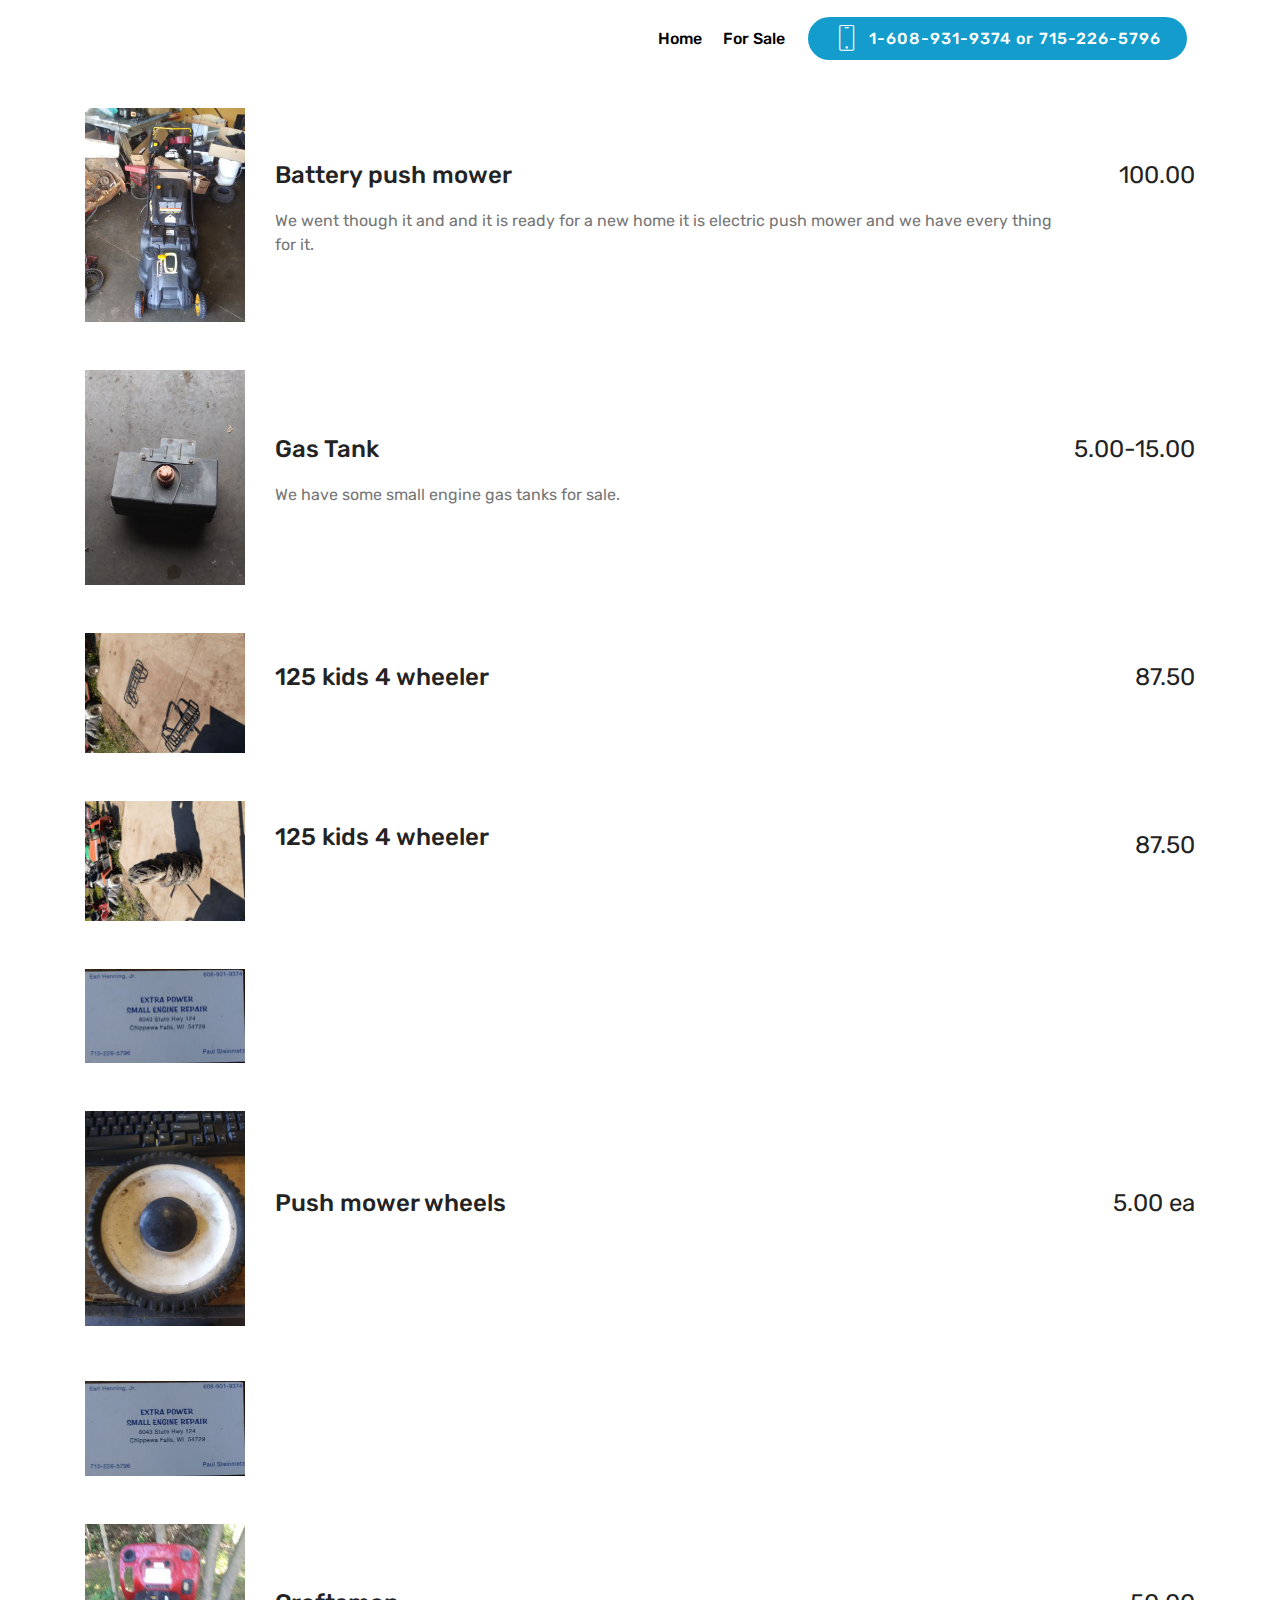
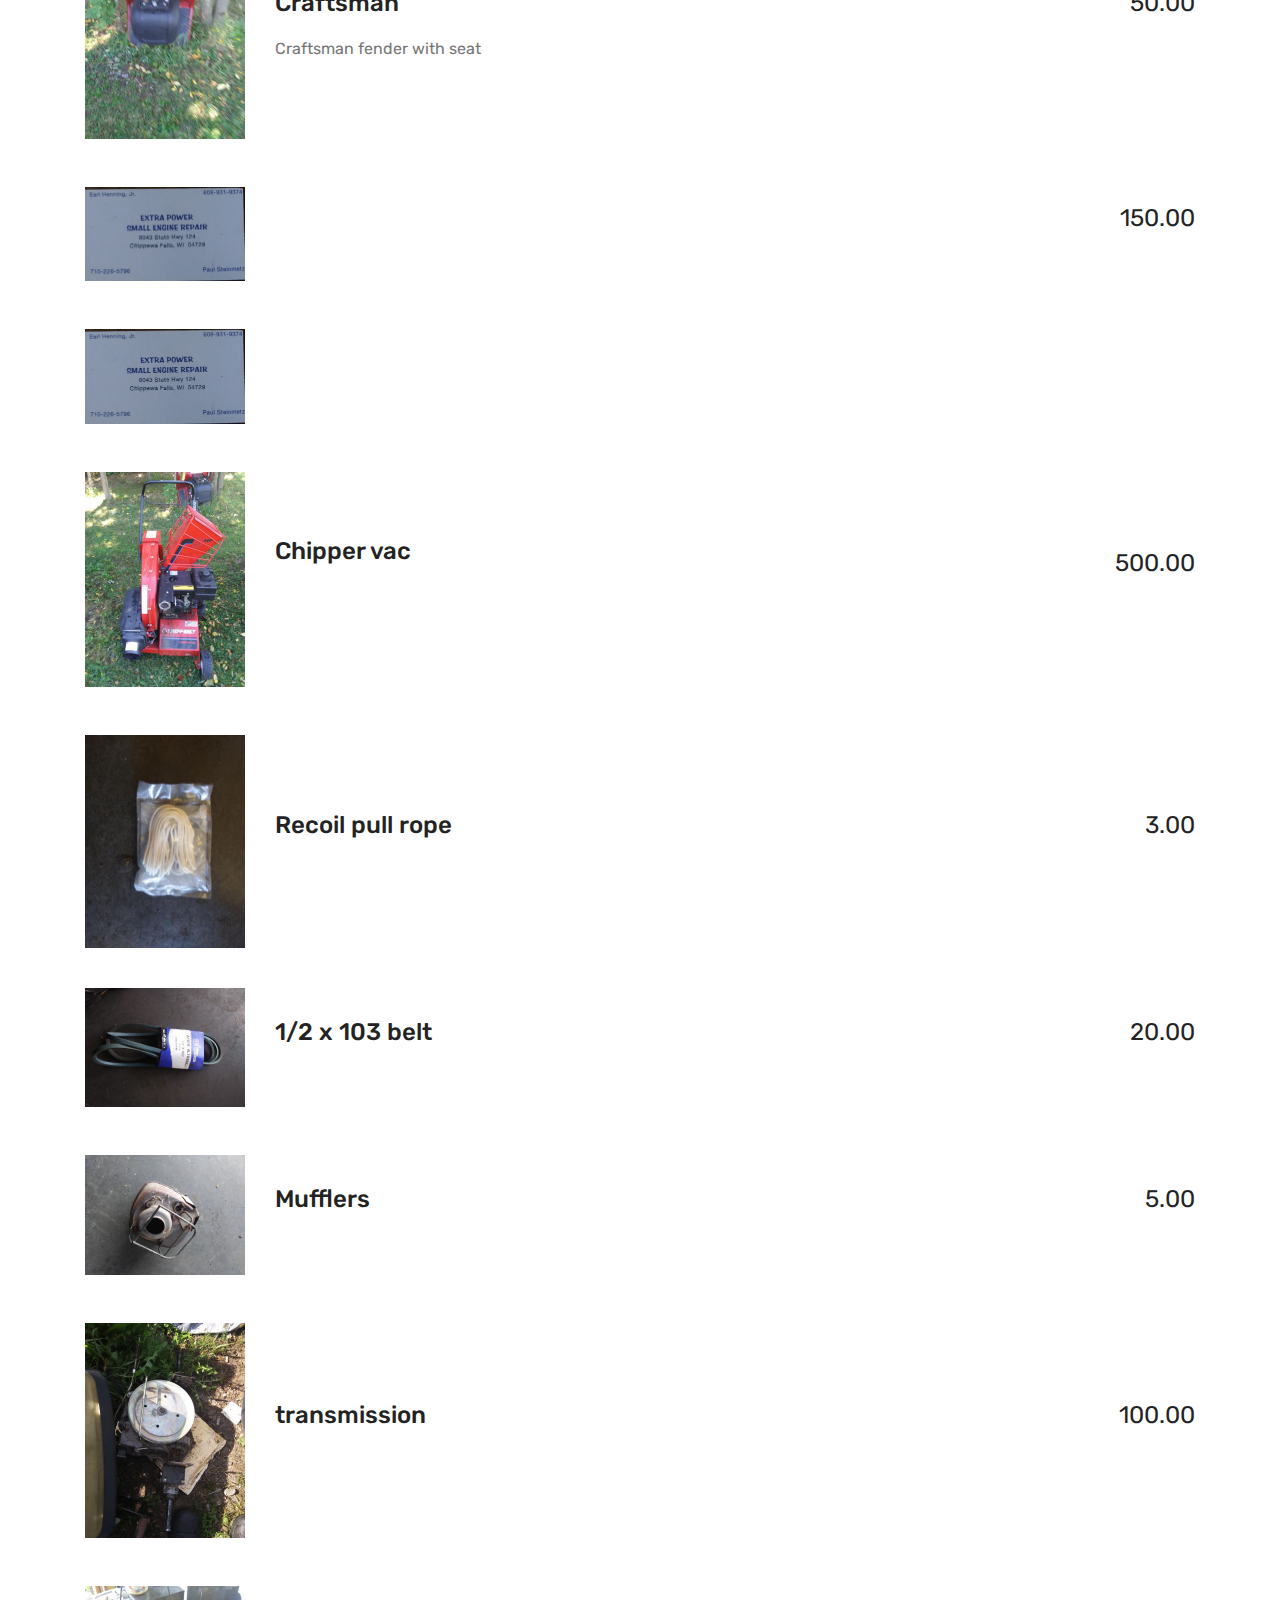
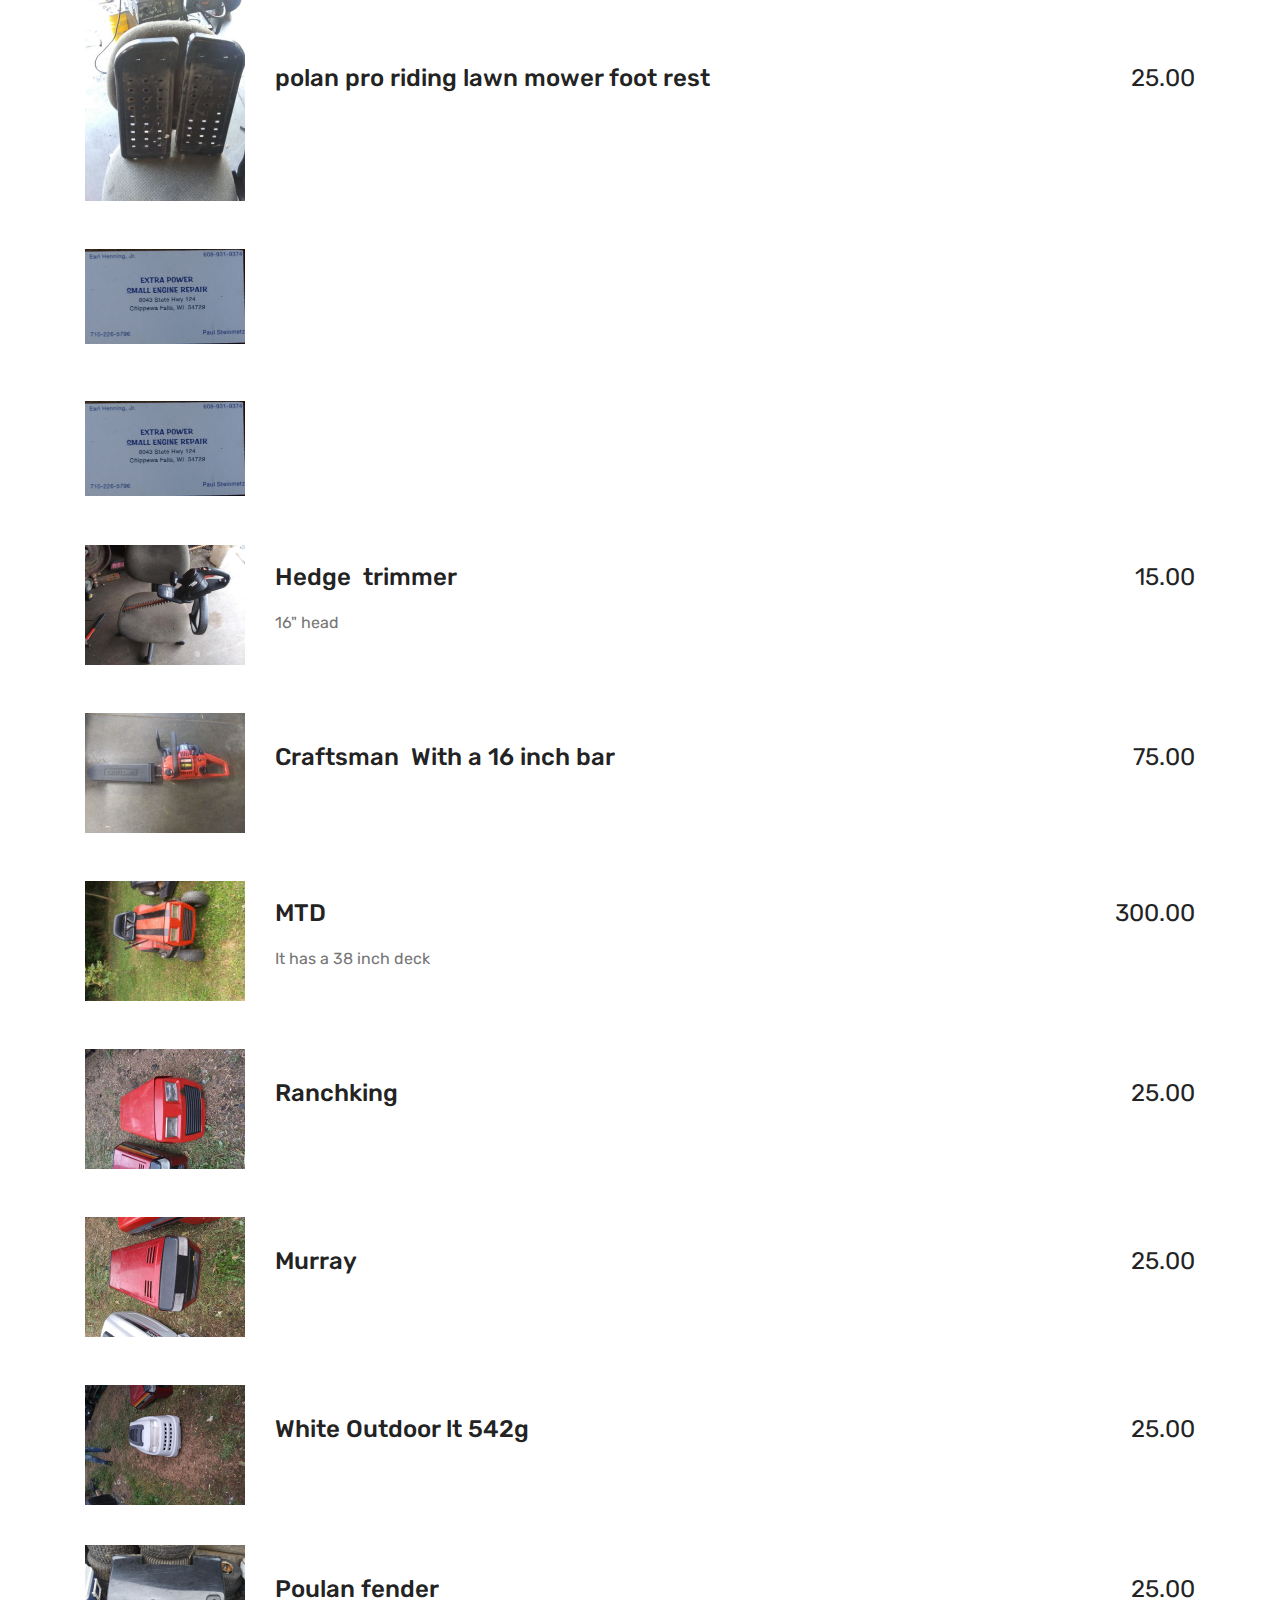
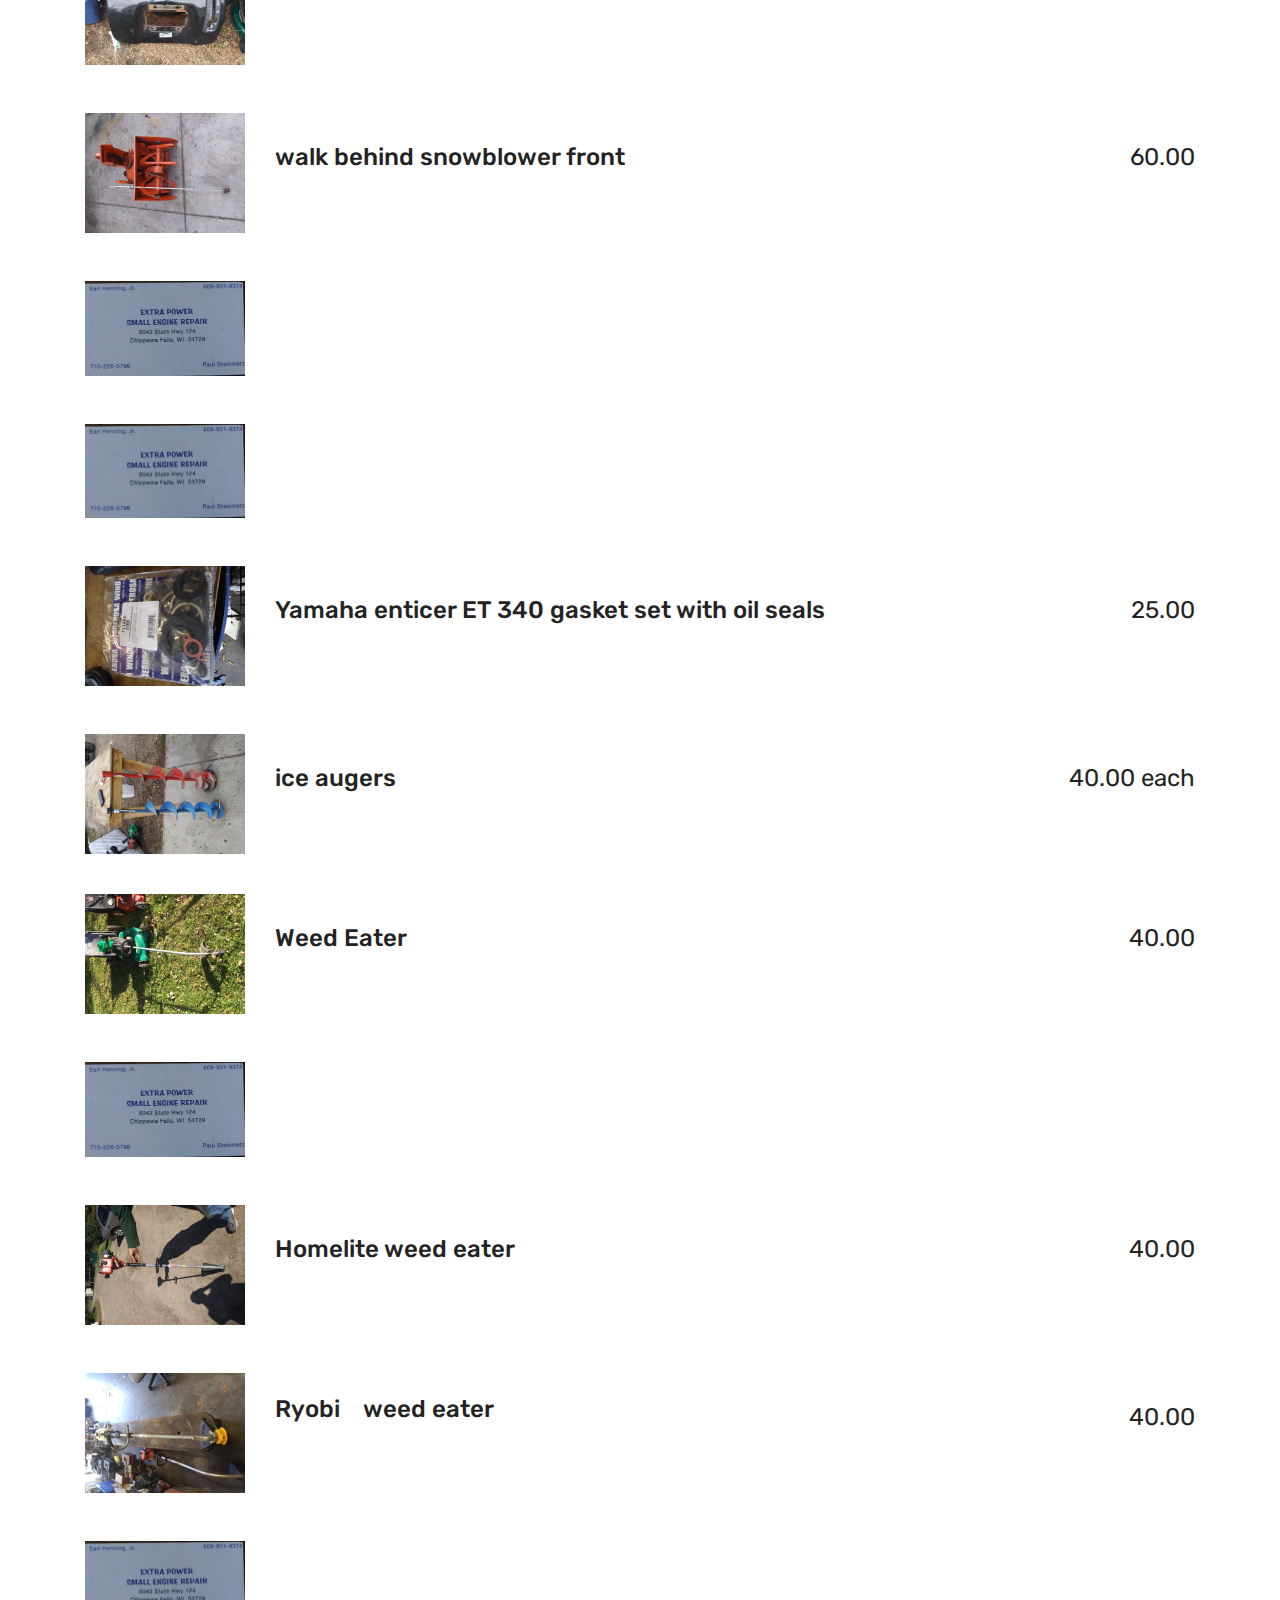
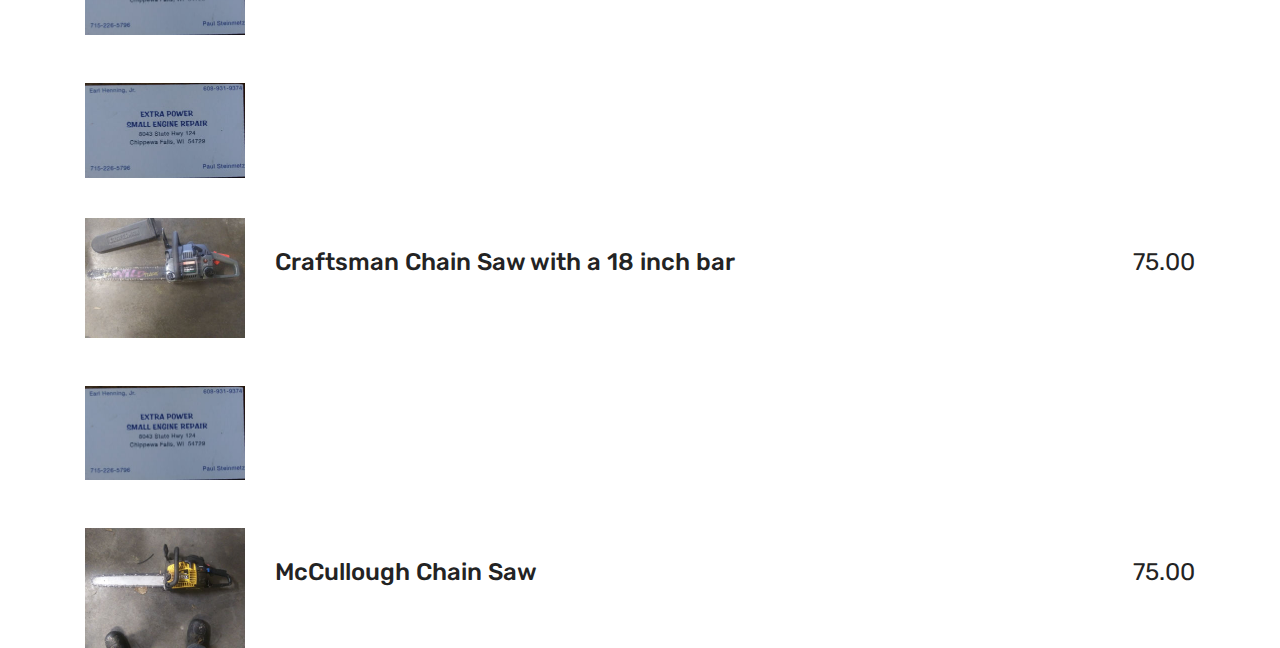
==== page1.html @ f1b0cab6 "create github pages" ====
<!DOCTYPE html>
<html  >
<head>
  <!-- Site made with Mobirise Website Builder v4.10.15, https://mobirise.com -->
  <meta charset="UTF-8">
  <meta http-equiv="X-UA-Compatible" content="IE=edge">
  <meta name="generator" content="Mobirise v4.10.15, mobirise.com">
  <meta name="viewport" content="width=device-width, initial-scale=1, minimum-scale=1">
  <link rel="shortcut icon" href="assets/images/70794561-112525986804572-6385093489712955392-o-128x76.png" type="image/x-icon">
  <meta name="description" content="Web Builder Description">
  
  <title>For Sale</title>
  <link rel="stylesheet" href="assets/web/assets/mobirise-icons/mobirise-icons.css">
  <link rel="stylesheet" href="assets/bootstrap/css/bootstrap.min.css">
  <link rel="stylesheet" href="assets/bootstrap/css/bootstrap-grid.min.css">
  <link rel="stylesheet" href="assets/bootstrap/css/bootstrap-reboot.min.css">
  <link rel="stylesheet" href="assets/tether/tether.min.css">
  <link rel="stylesheet" href="assets/dropdown/css/style.css">
  <link rel="stylesheet" href="assets/theme/css/style.css">
  <link rel="preload" as="style" href="assets/mobirise/css/mbr-additional.css"><link rel="stylesheet" href="assets/mobirise/css/mbr-additional.css" type="text/css">
  
  
  
</head>
<body>
  <section class="menu cid-rCKnwLvZL3" once="menu" id="menu2-i">

    

    <nav class="navbar navbar-expand beta-menu navbar-dropdown align-items-center navbar-fixed-top navbar-toggleable-sm">
        <button class="navbar-toggler navbar-toggler-right" type="button" data-toggle="collapse" data-target="#navbarSupportedContent" aria-controls="navbarSupportedContent" aria-expanded="false" aria-label="Toggle navigation">
            <div class="hamburger">
                <span></span>
                <span></span>
                <span></span>
                <span></span>
            </div>
        </button>
        <div class="menu-logo">
            <div class="navbar-brand">
                
                
            </div>
        </div>
        <div class="collapse navbar-collapse" id="navbarSupportedContent">
            <ul class="navbar-nav nav-dropdown navbar-nav-top-padding" data-app-modern-menu="true"><li class="nav-item">
                    <a class="nav-link link text-black display-4" href="index.html#header2-5">Home</a>
                </li>
                <li class="nav-item">
                    <a class="nav-link link text-black display-4" href="page1.html#gallery3-h">
                        For Sale</a>
                </li></ul>
            <div class="navbar-buttons mbr-section-btn"><a class="btn btn-sm btn-primary display-4" href="tel:+1-234-567-8901">
                    <span class="btn-icon mbri-mobile mbr-iconfont mbr-iconfont-btn">
                    </span>
                    1-608-931-9374 or 715-226-5796</a></div>
        </div>
    </nav>
</section>

<section class="engine"><a href="https://mobirise.info/a">online web builder</a></section><section class="services6 cid-rCKDh5i7dd" id="services6-18">
    <!---->
    
    <!---->
    <!--Overlay-->
    
    <!--Container-->
    <div class="container">
        <div class="row">
            <!--Titles-->
            <div class="title col-12">
                <h2 class="align-left mbr-fonts-style m-0 display-1">
                    Product List
                </h2>
                
            </div>
            <!--Card-1-->
            <div class="card col-12 pb-5">
                <div class="card-wrapper media-container-row media-container-row">
                    <div class="card-box">
                        <div class="row">
                            <div class="col-12 col-md-2">
                                <!--Image-->
                                <div class="mbr-figure">
                                    <img src="assets/images/67064614-208445663466946-5147341008006021120-n-320x427.jpg" alt="Mobirise" title="">
                                </div>
                            </div>
                            <div class="col-12 col-md-10">
                                <div class="wrapper">
                                    <div class="top-line pb-3">
                                        <h4 class="card-title mbr-fonts-style display-5">
                                            Battery push mower</h4>
                                        <p class="mbr-text cost mbr-fonts-style m-0 display-5">100.00</p>
                                    </div>
                                    <div class="bottom-line">
                                        <p class="mbr-text mbr-fonts-style display-7">
                                            We went though it and and it is ready for a new home it is electric push mower and we have every thing for it.&nbsp;</p>
                                    </div>
                                </div>
                            </div>
                        </div>
                    </div>
                </div>
            </div>
            <!--Card-2-->
            <div class="card col-12 pb-5">
                <div class="card-wrapper media-container-row media-container-row">
                    <div class="card-box">
                        <div class="row">
                            <div class="col-12 col-md-2">
                                <!--Image-->
                                <div class="mbr-figure">
                                    <img src="assets/images/69922358-107038304020007-8180709897583722496-n-320x430.jpg" alt="Mobirise" title="">
                                </div>
                            </div>
                            <div class="col-12 col-md-10">
                                <div class="wrapper">
                                    <div class="top-line pb-3">
                                        <h4 class="card-title mbr-fonts-style display-5">Gas Tank</h4>
                                        <p class="mbr-text cost mbr-fonts-style m-0 display-5">
                                            5.00-15.00</p>
                                    </div>
                                    <div class="bottom-line">
                                        <p class="mbr-text mbr-fonts-style display-7">We have some small engine gas tanks for sale.<br></p>
                                    </div>
                                </div>
                            </div>
                        </div>
                    </div>
                </div>
            </div>
            <!--Card-3-->
            <div class="card col-12 pb-5">
                <div class="card-wrapper media-container-row media-container-row">
                    <div class="card-box">
                        <div class="row">
                            <div class="col-12 col-md-2">
                                <!--Image-->
                                <div class="mbr-figure">
                                    <img src="assets/images/20200520-165342-180x135.jpg" alt="Mobirise" title="">
                                </div>
                            </div>
                            <div class="col-12 col-md-10">
                                <div class="wrapper">
                                    <div class="top-line pb-3">
                                        <h4 class="card-title mbr-fonts-style display-5">125 kids 4 wheeler&nbsp;</h4>
                                        <p class="mbr-text cost mbr-fonts-style m-0 display-5">87.50</p>
                                    </div>
                                    <div class="bottom-line">
                                        <p class="mbr-text mbr-fonts-style display-7"></p>
                                    </div>
                                </div>
                            </div>
                        </div>
                    </div>
                </div>
            </div>
            <!--Card-4-->
            <div class="card col-12 pb-5">
                <div class="card-wrapper media-container-row media-container-row">
                    <div class="card-box">
                        <div class="row">
                            <div class="col-12 col-md-2">
                                <!--Image-->
                                <div class="mbr-figure">
                                    <img src="assets/images/20200520-165506-180x135.jpg" alt="Mobirise" title="">
                                </div>
                            </div>
                            <div class="col-12 col-md-10">
                                <div class="wrapper">
                                    <div class="top-line pb-3">
                                        <h4 class="card-title mbr-fonts-style display-5"><p>125 kids 4 wheeler&nbsp;&nbsp;&nbsp;&nbsp;&nbsp;</p></h4>
                                        <p class="mbr-text cost mbr-fonts-style m-0 display-5">87.50</p>
                                    </div>
                                    <div class="bottom-line">
                                        <p class="mbr-text mbr-fonts-style display-7"></p>
                                    </div>
                                </div>
                            </div>
                        </div>
                    </div>
                </div>
            </div>
            <!--Card-5-->
            <div class="card col-12 pb-5">
                <div class="card-wrapper media-container-row media-container-row">
                    <div class="card-box">
                        <div class="row">
                            <div class="col-12 col-md-2">
                                <!--Image-->
                                <div class="mbr-figure">
                                    <img src="assets/images/20190916-130433-320x189.jpg" alt="Mobirise" title="">
                                </div>
                            </div>
                            <div class="col-12 col-md-10">
                                <div class="wrapper">
                                    <div class="top-line pb-3">
                                        <h4 class="card-title mbr-fonts-style display-5"></h4>
                                        <p class="mbr-text cost mbr-fonts-style m-0 display-5"></p>
                                    </div>
                                    <div class="bottom-line">
                                        <p class="mbr-text mbr-fonts-style display-7"></p>
                                    </div>
                                </div>
                            </div>
                        </div>
                    </div>
                </div>
            </div>
            <!--Card-6-->
            <div class="card col-12">
                <div class="card-wrapper media-container-row media-container-row">
                    <div class="card-box">
                        <div class="row">
                            <div class="col-12 col-md-2">
                                <!--Image-->
                                <div class="mbr-figure">
                                    <img src="assets/images/70367084-112293733494464-1431080221104144384-n-320x430.jpg" alt="Mobirise" title="">
                                </div>
                            </div>
                            <div class="col-12 col-md-10">
                                <div class="wrapper">
                                    <div class="top-line pb-3">
                                        <h4 class="card-title mbr-fonts-style display-5">
                                            Push mower wheels</h4>
                                        <p class="mbr-text cost mbr-fonts-style m-0 display-5">
                                            5.00 ea</p>
                                    </div>
                                    <div class="bottom-line">
                                        <p class="mbr-text mbr-fonts-style display-7"></p>
                                    </div>
                                </div>
                            </div>
                        </div>
                    </div>
                </div>
            </div>
        </div>
    </div>
</section>

<section class="services6 cid-rCKFhyJwjO" id="services6-19">
    <!---->
    
    <!---->
    <!--Overlay-->
    
    <!--Container-->
    <div class="container">
        <div class="row">
            <!--Titles-->
            <div class="title col-12">
                
                
            </div>
            <!--Card-1-->
            <div class="card col-12 pb-5">
                <div class="card-wrapper media-container-row media-container-row">
                    <div class="card-box">
                        <div class="row">
                            <div class="col-12 col-md-2">
                                <!--Image-->
                                <div class="mbr-figure">
                                    <img src="assets/images/20190916-130433-320x189.jpg" alt="Mobirise" title="">
                                </div>
                            </div>
                            <div class="col-12 col-md-10">
                                <div class="wrapper">
                                    <div class="top-line pb-3">
                                        <h4 class="card-title mbr-fonts-style display-5"></h4>
                                        <p class="mbr-text cost mbr-fonts-style m-0 display-5"></p>
                                    </div>
                                    <div class="bottom-line">
                                        <p class="mbr-text mbr-fonts-style display-7"></p>
                                    </div>
                                </div>
                            </div>
                        </div>
                    </div>
                </div>
            </div>
            <!--Card-2-->
            <div class="card col-12 pb-5">
                <div class="card-wrapper media-container-row media-container-row">
                    <div class="card-box">
                        <div class="row">
                            <div class="col-12 col-md-2">
                                <!--Image-->
                                <div class="mbr-figure">
                                    <img src="assets/images/70379811-112422050148299-5891980619352637440-n-320x430.jpg" alt="Mobirise" title="">
                                </div>
                            </div>
                            <div class="col-12 col-md-10">
                                <div class="wrapper">
                                    <div class="top-line pb-3">
                                        <h4 class="card-title mbr-fonts-style display-5">
                                            Craftsman
                                        </h4>
                                        <p class="mbr-text cost mbr-fonts-style m-0 display-5">
                                            50.00</p>
                                    </div>
                                    <div class="bottom-line">
                                        <p class="mbr-text mbr-fonts-style display-7">Craftsman fender with seat&nbsp;<br></p>
                                    </div>
                                </div>
                            </div>
                        </div>
                    </div>
                </div>
            </div>
            <!--Card-3-->
            <div class="card col-12 pb-5">
                <div class="card-wrapper media-container-row media-container-row">
                    <div class="card-box">
                        <div class="row">
                            <div class="col-12 col-md-2">
                                <!--Image-->
                                <div class="mbr-figure">
                                    <img src="assets/images/20190916-130433-320x189.jpg" alt="Mobirise" title="">
                                </div>
                            </div>
                            <div class="col-12 col-md-10">
                                <div class="wrapper">
                                    <div class="top-line pb-3">
                                        <h4 class="card-title mbr-fonts-style display-5"></h4>
                                        <p class="mbr-text cost mbr-fonts-style m-0 display-5">150.00</p>
                                    </div>
                                    <div class="bottom-line">
                                        <p class="mbr-text mbr-fonts-style display-7"></p>
                                    </div>
                                </div>
                            </div>
                        </div>
                    </div>
                </div>
            </div>
            <!--Card-4-->
            <div class="card col-12 pb-5">
                <div class="card-wrapper media-container-row media-container-row">
                    <div class="card-box">
                        <div class="row">
                            <div class="col-12 col-md-2">
                                <!--Image-->
                                <div class="mbr-figure">
                                    <img src="assets/images/70794561-112525986804572-6385093489712955392-o-320x189.jpg" alt="Mobirise" title="">
                                </div>
                            </div>
                            <div class="col-12 col-md-10">
                                <div class="wrapper">
                                    <div class="top-line pb-3">
                                        <h4 class="card-title mbr-fonts-style display-5"></h4>
                                        <p class="mbr-text cost mbr-fonts-style m-0 display-5"></p>
                                    </div>
                                    <div class="bottom-line">
                                        <p class="mbr-text mbr-fonts-style display-7"></p>
                                    </div>
                                </div>
                            </div>
                        </div>
                    </div>
                </div>
            </div>
            <!--Card-5-->
            <div class="card col-12 pb-5">
                <div class="card-wrapper media-container-row media-container-row">
                    <div class="card-box">
                        <div class="row">
                            <div class="col-12 col-md-2">
                                <!--Image-->
                                <div class="mbr-figure">
                                    <img src="assets/images/70651195-112429906814180-2263163743099682816-n-320x430.jpg" alt="Mobirise" title="">
                                </div>
                            </div>
                            <div class="col-12 col-md-10">
                                <div class="wrapper">
                                    <div class="top-line pb-3">
                                        <h4 class="card-title mbr-fonts-style display-5">Chipper vac&nbsp;<div><br></div></h4>
                                        <p class="mbr-text cost mbr-fonts-style m-0 display-5">
                                            500.00</p>
                                    </div>
                                    <div class="bottom-line">
                                        <p class="mbr-text mbr-fonts-style display-7"></p>
                                    </div>
                                </div>
                            </div>
                        </div>
                    </div>
                </div>
            </div>
            <!--Card-6-->
            <div class="card col-12">
                <div class="card-wrapper media-container-row media-container-row">
                    <div class="card-box">
                        <div class="row">
                            <div class="col-12 col-md-2">
                                <!--Image-->
                                <div class="mbr-figure">
                                    <img src="assets/images/70857282-112482990142205-4172127395928604672-n-320x427.jpg" alt="Mobirise" title="">
                                </div>
                            </div>
                            <div class="col-12 col-md-10">
                                <div class="wrapper">
                                    <div class="top-line pb-3">
                                        <h4 class="card-title mbr-fonts-style display-5">Recoil pull rope</h4>
                                        <p class="mbr-text cost mbr-fonts-style m-0 display-5">
                                            3.00</p>
                                    </div>
                                    <div class="bottom-line">
                                        <p class="mbr-text mbr-fonts-style display-7"></p>
                                    </div>
                                </div>
                            </div>
                        </div>
                    </div>
                </div>
            </div>
        </div>
    </div>
</section>

<section class="services6 cid-rCKFhDoWFq" id="services6-1a">
    <!---->
    
    <!---->
    <!--Overlay-->
    
    <!--Container-->
    <div class="container">
        <div class="row">
            <!--Titles-->
            <div class="title col-12">
                
                
            </div>
            <!--Card-1-->
            <div class="card col-12 pb-5">
                <div class="card-wrapper media-container-row media-container-row">
                    <div class="card-box">
                        <div class="row">
                            <div class="col-12 col-md-2">
                                <!--Image-->
                                <div class="mbr-figure">
                                    <img src="assets/images/70380038-112486803475157-1641031979312873472-o-320x238.jpg" alt="Mobirise" title="">
                                </div>
                            </div>
                            <div class="col-12 col-md-10">
                                <div class="wrapper">
                                    <div class="top-line pb-3">
                                        <h4 class="card-title mbr-fonts-style display-5">1/2 x 103 belt</h4>
                                        <p class="mbr-text cost mbr-fonts-style m-0 display-5">
                                            20.00</p>
                                    </div>
                                    <div class="bottom-line">
                                        <p class="mbr-text mbr-fonts-style display-7"></p>
                                    </div>
                                </div>
                            </div>
                        </div>
                    </div>
                </div>
            </div>
            <!--Card-2-->
            <div class="card col-12 pb-5">
                <div class="card-wrapper media-container-row media-container-row">
                    <div class="card-box">
                        <div class="row">
                            <div class="col-12 col-md-2">
                                <!--Image-->
                                <div class="mbr-figure">
                                    <img src="assets/images/71185942-112586880131816-8243655976201224192-n-320x240.jpg" alt="Mobirise" title="">
                                </div>
                            </div>
                            <div class="col-12 col-md-10">
                                <div class="wrapper">
                                    <div class="top-line pb-3">
                                        <h4 class="card-title mbr-fonts-style display-5">
                                            Mufflers
                                        </h4>
                                        <p class="mbr-text cost mbr-fonts-style m-0 display-5">
                                            5.00</p>
                                    </div>
                                    <div class="bottom-line">
                                        <p class="mbr-text mbr-fonts-style display-7"></p>
                                    </div>
                                </div>
                            </div>
                        </div>
                    </div>
                </div>
            </div>
            <!--Card-3-->
            <div class="card col-12 pb-5">
                <div class="card-wrapper media-container-row media-container-row">
                    <div class="card-box">
                        <div class="row">
                            <div class="col-12 col-md-2">
                                <!--Image-->
                                <div class="mbr-figure">
                                    <img src="assets/images/70503812-112634550127049-4438350484209664-n-320x430.jpg" alt="Mobirise" title="">
                                </div>
                            </div>
                            <div class="col-12 col-md-10">
                                <div class="wrapper">
                                    <div class="top-line pb-3">
                                        <h4 class="card-title mbr-fonts-style display-5">
                                            transmission
                                        </h4>
                                        <p class="mbr-text cost mbr-fonts-style m-0 display-5">
                                            100.00</p>
                                    </div>
                                    <div class="bottom-line">
                                        <p class="mbr-text mbr-fonts-style display-7"></p>
                                    </div>
                                </div>
                            </div>
                        </div>
                    </div>
                </div>
            </div>
            <!--Card-4-->
            <div class="card col-12 pb-5">
                <div class="card-wrapper media-container-row media-container-row">
                    <div class="card-box">
                        <div class="row">
                            <div class="col-12 col-md-2">
                                <!--Image-->
                                <div class="mbr-figure">
                                    <img src="assets/images/70933055-116841223039715-439436014067384320-n-320x430.jpg" alt="Mobirise" title="">
                                </div>
                            </div>
                            <div class="col-12 col-md-10">
                                <div class="wrapper">
                                    <div class="top-line pb-3">
                                        <h4 class="card-title mbr-fonts-style display-5">polan pro riding lawn mower foot rest</h4>
                                        <p class="mbr-text cost mbr-fonts-style m-0 display-5">
                                            25.00</p>
                                    </div>
                                    <div class="bottom-line">
                                        <p class="mbr-text mbr-fonts-style display-7"></p>
                                    </div>
                                </div>
                            </div>
                        </div>
                    </div>
                </div>
            </div>
            <!--Card-5-->
            <div class="card col-12 pb-5">
                <div class="card-wrapper media-container-row media-container-row">
                    <div class="card-box">
                        <div class="row">
                            <div class="col-12 col-md-2">
                                <!--Image-->
                                <div class="mbr-figure">
                                    <img src="assets/images/20190916-130433-320x189.jpg" alt="Mobirise" title="">
                                </div>
                            </div>
                            <div class="col-12 col-md-10">
                                <div class="wrapper">
                                    <div class="top-line pb-3">
                                        <h4 class="card-title mbr-fonts-style display-5"></h4>
                                        <p class="mbr-text cost mbr-fonts-style m-0 display-5"><br><br></p>
                                    </div>
                                    <div class="bottom-line">
                                        <p class="mbr-text mbr-fonts-style display-7"></p>
                                    </div>
                                </div>
                            </div>
                        </div>
                    </div>
                </div>
            </div>
            <!--Card-6-->
            <div class="card col-12">
                <div class="card-wrapper media-container-row media-container-row">
                    <div class="card-box">
                        <div class="row">
                            <div class="col-12 col-md-2">
                                <!--Image-->
                                <div class="mbr-figure">
                                    <img src="assets/images/20190916-130433-320x189.jpg" alt="Mobirise" title="">
                                </div>
                            </div>
                            <div class="col-12 col-md-10">
                                <div class="wrapper">
                                    <div class="top-line pb-3">
                                        <h4 class="card-title mbr-fonts-style display-5"></h4>
                                        <p class="mbr-text cost mbr-fonts-style m-0 display-5"><br><br></p>
                                    </div>
                                    <div class="bottom-line">
                                        <p class="mbr-text mbr-fonts-style display-7"></p>
                                    </div>
                                </div>
                            </div>
                        </div>
                    </div>
                </div>
            </div>
        </div>
    </div>
</section>

<section class="services6 cid-rCKL3d617b" id="services6-1e">
    <!---->
    
    <!---->
    <!--Overlay-->
    
    <!--Container-->
    <div class="container">
        <div class="row">
            <!--Titles-->
            <div class="title col-12">
                
                
            </div>
            <!--Card-1-->
            <div class="card col-12 pb-5">
                <div class="card-wrapper media-container-row media-container-row">
                    <div class="card-box">
                        <div class="row">
                            <div class="col-12 col-md-2">
                                <!--Image-->
                                <div class="mbr-figure">
                                    <img src="assets/images/71170607-120718065985364-7085161841722130432-n-320x240.jpg" alt="Mobirise" title="">
                                </div>
                            </div>
                            <div class="col-12 col-md-10">
                                <div class="wrapper">
                                    <div class="top-line pb-3">
                                        <h4 class="card-title mbr-fonts-style display-5">Hedge &nbsp;trimmer</h4>
                                        <p class="mbr-text cost mbr-fonts-style m-0 display-5">
                                            15.00</p>
                                    </div>
                                    <div class="bottom-line">
                                        <p class="mbr-text mbr-fonts-style display-7">
                                            16" head</p>
                                    </div>
                                </div>
                            </div>
                        </div>
                    </div>
                </div>
            </div>
            <!--Card-2-->
            <div class="card col-12 pb-5">
                <div class="card-wrapper media-container-row media-container-row">
                    <div class="card-box">
                        <div class="row">
                            <div class="col-12 col-md-2">
                                <!--Image-->
                                <div class="mbr-figure">
                                    <img src="assets/images/20191010-162040-320x240.jpg" alt="Mobirise" title="">
                                </div>
                            </div>
                            <div class="col-12 col-md-10">
                                <div class="wrapper">
                                    <div class="top-line pb-3">
                                        <h4 class="card-title mbr-fonts-style display-5">Craftsman &nbsp;With a 16 inch bar</h4>
                                        <p class="mbr-text cost mbr-fonts-style m-0 display-5">75.00</p>
                                    </div>
                                    <div class="bottom-line">
                                        <p class="mbr-text mbr-fonts-style display-7"></p>
                                    </div>
                                </div>
                            </div>
                        </div>
                    </div>
                </div>
            </div>
            <!--Card-3-->
            <div class="card col-12 pb-5">
                <div class="card-wrapper media-container-row media-container-row">
                    <div class="card-box">
                        <div class="row">
                            <div class="col-12 col-md-2">
                                <!--Image-->
                                <div class="mbr-figure">
                                    <img src="assets/images/20190924-144612-180x135.jpg" alt="Mobirise" title="">
                                </div>
                            </div>
                            <div class="col-12 col-md-10">
                                <div class="wrapper">
                                    <div class="top-line pb-3">
                                        <h4 class="card-title mbr-fonts-style display-5">
                                            MTD</h4>
                                        <p class="mbr-text cost mbr-fonts-style m-0 display-5">
                                            300.00</p>
                                    </div>
                                    <div class="bottom-line">
                                        <p class="mbr-text mbr-fonts-style display-7">
                                            It has a 38 inch deck</p>
                                    </div>
                                </div>
                            </div>
                        </div>
                    </div>
                </div>
            </div>
            <!--Card-4-->
            <div class="card col-12 pb-5">
                <div class="card-wrapper media-container-row media-container-row">
                    <div class="card-box">
                        <div class="row">
                            <div class="col-12 col-md-2">
                                <!--Image-->
                                <div class="mbr-figure">
                                    <img src="assets/images/20190927-85653-320x240.jpg" alt="Mobirise" title="">
                                </div>
                            </div>
                            <div class="col-12 col-md-10">
                                <div class="wrapper">
                                    <div class="top-line pb-3">
                                        <h4 class="card-title mbr-fonts-style display-5">
                                            Ranchking&nbsp;</h4>
                                        <p class="mbr-text cost mbr-fonts-style m-0 display-5">
                                            25.00</p>
                                    </div>
                                    <div class="bottom-line">
                                        <p class="mbr-text mbr-fonts-style display-7"></p>
                                    </div>
                                </div>
                            </div>
                        </div>
                    </div>
                </div>
            </div>
            <!--Card-5-->
            <div class="card col-12 pb-5">
                <div class="card-wrapper media-container-row media-container-row">
                    <div class="card-box">
                        <div class="row">
                            <div class="col-12 col-md-2">
                                <!--Image-->
                                <div class="mbr-figure">
                                    <img src="assets/images/20190927-85657-320x240.jpg" alt="Mobirise" title="">
                                </div>
                            </div>
                            <div class="col-12 col-md-10">
                                <div class="wrapper">
                                    <div class="top-line pb-3">
                                        <h4 class="card-title mbr-fonts-style display-5">
                                            Murray</h4>
                                        <p class="mbr-text cost mbr-fonts-style m-0 display-5">
                                            25.00</p>
                                    </div>
                                    <div class="bottom-line">
                                        <p class="mbr-text mbr-fonts-style display-7"></p>
                                    </div>
                                </div>
                            </div>
                        </div>
                    </div>
                </div>
            </div>
            <!--Card-6-->
            <div class="card col-12">
                <div class="card-wrapper media-container-row media-container-row">
                    <div class="card-box">
                        <div class="row">
                            <div class="col-12 col-md-2">
                                <!--Image-->
                                <div class="mbr-figure">
                                    <img src="assets/images/20190927-85729-320x240.jpg" alt="Mobirise" title="">
                                </div>
                            </div>
                            <div class="col-12 col-md-10">
                                <div class="wrapper">
                                    <div class="top-line pb-3">
                                        <h4 class="card-title mbr-fonts-style display-5">
                                            White Outdoor lt 542g</h4>
                                        <p class="mbr-text cost mbr-fonts-style m-0 display-5">
                                            25.00</p>
                                    </div>
                                    <div class="bottom-line">
                                        <p class="mbr-text mbr-fonts-style display-7"></p>
                                    </div>
                                </div>
                            </div>
                        </div>
                    </div>
                </div>
            </div>
        </div>
    </div>
</section>

<section class="services6 cid-rDjTHXXccd" id="services6-1l">
    <!---->
    
    <!---->
    <!--Overlay-->
    
    <!--Container-->
    <div class="container">
        <div class="row">
            <!--Titles-->
            <div class="title col-12">
                
                
            </div>
            <!--Card-1-->
            <div class="card col-12 pb-5">
                <div class="card-wrapper media-container-row media-container-row">
                    <div class="card-box">
                        <div class="row">
                            <div class="col-12 col-md-2">
                                <!--Image-->
                                <div class="mbr-figure">
                                    <img src="assets/images/20190927-85848-320x240.jpg" alt="Mobirise" title="">
                                </div>
                            </div>
                            <div class="col-12 col-md-10">
                                <div class="wrapper">
                                    <div class="top-line pb-3">
                                        <h4 class="card-title mbr-fonts-style display-5">
                                            Poulan fender</h4>
                                        <p class="mbr-text cost mbr-fonts-style m-0 display-5">
                                            25.00</p>
                                    </div>
                                    <div class="bottom-line">
                                        <p class="mbr-text mbr-fonts-style display-7"></p>
                                    </div>
                                </div>
                            </div>
                        </div>
                    </div>
                </div>
            </div>
            <!--Card-2-->
            <div class="card col-12 pb-5">
                <div class="card-wrapper media-container-row media-container-row">
                    <div class="card-box">
                        <div class="row">
                            <div class="col-12 col-md-2">
                                <!--Image-->
                                <div class="mbr-figure">
                                    <img src="assets/images/20190927-90031-320x240.jpg" alt="Mobirise" title="">
                                </div>
                            </div>
                            <div class="col-12 col-md-10">
                                <div class="wrapper">
                                    <div class="top-line pb-3">
                                        <h4 class="card-title mbr-fonts-style display-5">walk behind snowblower front</h4>
                                        <p class="mbr-text cost mbr-fonts-style m-0 display-5">
                                            60.00</p>
                                    </div>
                                    <div class="bottom-line">
                                        <p class="mbr-text mbr-fonts-style display-7"></p>
                                    </div>
                                </div>
                            </div>
                        </div>
                    </div>
                </div>
            </div>
            <!--Card-3-->
            <div class="card col-12 pb-5">
                <div class="card-wrapper media-container-row media-container-row">
                    <div class="card-box">
                        <div class="row">
                            <div class="col-12 col-md-2">
                                <!--Image-->
                                <div class="mbr-figure">
                                    <img src="assets/images/20190916-130433-320x189.jpg" alt="Mobirise" title="">
                                </div>
                            </div>
                            <div class="col-12 col-md-10">
                                <div class="wrapper">
                                    <div class="top-line pb-3">
                                        <h4 class="card-title mbr-fonts-style display-5"></h4>
                                        <p class="mbr-text cost mbr-fonts-style m-0 display-5"></p>
                                    </div>
                                    <div class="bottom-line">
                                        <p class="mbr-text mbr-fonts-style display-7"></p>
                                    </div>
                                </div>
                            </div>
                        </div>
                    </div>
                </div>
            </div>
            <!--Card-4-->
            <div class="card col-12 pb-5">
                <div class="card-wrapper media-container-row media-container-row">
                    <div class="card-box">
                        <div class="row">
                            <div class="col-12 col-md-2">
                                <!--Image-->
                                <div class="mbr-figure">
                                    <img src="assets/images/20190916-130433-320x189.jpg" alt="Mobirise" title="">
                                </div>
                            </div>
                            <div class="col-12 col-md-10">
                                <div class="wrapper">
                                    <div class="top-line pb-3">
                                        <h4 class="card-title mbr-fonts-style display-5"></h4>
                                        <p class="mbr-text cost mbr-fonts-style m-0 display-5"></p>
                                    </div>
                                    <div class="bottom-line">
                                        <p class="mbr-text mbr-fonts-style display-7"></p>
                                    </div>
                                </div>
                            </div>
                        </div>
                    </div>
                </div>
            </div>
            <!--Card-5-->
            <div class="card col-12 pb-5">
                <div class="card-wrapper media-container-row media-container-row">
                    <div class="card-box">
                        <div class="row">
                            <div class="col-12 col-md-2">
                                <!--Image-->
                                <div class="mbr-figure">
                                    <img src="assets/images/20190927-121215-320x240.jpg" alt="Mobirise" title="">
                                </div>
                            </div>
                            <div class="col-12 col-md-10">
                                <div class="wrapper">
                                    <div class="top-line pb-3">
                                        <h4 class="card-title mbr-fonts-style display-5">Yamaha enticer ET 340 gasket set with oil seals</h4>
                                        <p class="mbr-text cost mbr-fonts-style m-0 display-5">
                                            25.00</p>
                                    </div>
                                    <div class="bottom-line">
                                        <p class="mbr-text mbr-fonts-style display-7"></p>
                                    </div>
                                </div>
                            </div>
                        </div>
                    </div>
                </div>
            </div>
            <!--Card-6-->
            <div class="card col-12">
                <div class="card-wrapper media-container-row media-container-row">
                    <div class="card-box">
                        <div class="row">
                            <div class="col-12 col-md-2">
                                <!--Image-->
                                <div class="mbr-figure">
                                    <img src="assets/images/20190927-175644-320x240.jpg" alt="Mobirise" title="">
                                </div>
                            </div>
                            <div class="col-12 col-md-10">
                                <div class="wrapper">
                                    <div class="top-line pb-3">
                                        <h4 class="card-title mbr-fonts-style display-5">ice augers</h4>
                                        <p class="mbr-text cost mbr-fonts-style m-0 display-5">
                                            40.00 each</p>
                                    </div>
                                    <div class="bottom-line">
                                        <p class="mbr-text mbr-fonts-style display-7"></p>
                                    </div>
                                </div>
                            </div>
                        </div>
                    </div>
                </div>
            </div>
        </div>
    </div>
</section>

<section class="services6 cid-rEs21DjUhm" id="services6-1m">
    <!---->
    
    <!---->
    <!--Overlay-->
    
    <!--Container-->
    <div class="container">
        <div class="row">
            <!--Titles-->
            <div class="title col-12">
                
                
            </div>
            <!--Card-1-->
            <div class="card col-12 pb-5">
                <div class="card-wrapper media-container-row media-container-row">
                    <div class="card-box">
                        <div class="row">
                            <div class="col-12 col-md-2">
                                <!--Image-->
                                <div class="mbr-figure">
                                    <img src="assets/images/20191009-152709-320x240.jpg" alt="Mobirise" title="">
                                </div>
                            </div>
                            <div class="col-12 col-md-10">
                                <div class="wrapper">
                                    <div class="top-line pb-3">
                                        <h4 class="card-title mbr-fonts-style display-5">
                                            Weed Eater</h4>
                                        <p class="mbr-text cost mbr-fonts-style m-0 display-5">
                                            40.00</p>
                                    </div>
                                    <div class="bottom-line">
                                        <p class="mbr-text mbr-fonts-style display-7"></p>
                                    </div>
                                </div>
                            </div>
                        </div>
                    </div>
                </div>
            </div>
            <!--Card-2-->
            <div class="card col-12 pb-5">
                <div class="card-wrapper media-container-row media-container-row">
                    <div class="card-box">
                        <div class="row">
                            <div class="col-12 col-md-2">
                                <!--Image-->
                                <div class="mbr-figure">
                                    <img src="assets/images/20190916-130433-320x189.jpg" alt="Mobirise" title="">
                                </div>
                            </div>
                            <div class="col-12 col-md-10">
                                <div class="wrapper">
                                    <div class="top-line pb-3">
                                        <h4 class="card-title mbr-fonts-style display-5"></h4>
                                        <p class="mbr-text cost mbr-fonts-style m-0 display-5"></p>
                                    </div>
                                    <div class="bottom-line">
                                        <p class="mbr-text mbr-fonts-style display-7"></p>
                                    </div>
                                </div>
                            </div>
                        </div>
                    </div>
                </div>
            </div>
            <!--Card-3-->
            <div class="card col-12 pb-5">
                <div class="card-wrapper media-container-row media-container-row">
                    <div class="card-box">
                        <div class="row">
                            <div class="col-12 col-md-2">
                                <!--Image-->
                                <div class="mbr-figure">
                                    <img src="assets/images/20191009-123754-320x240.jpg" alt="Mobirise" title="">
                                </div>
                            </div>
                            <div class="col-12 col-md-10">
                                <div class="wrapper">
                                    <div class="top-line pb-3">
                                        <h4 class="card-title mbr-fonts-style display-5">
                                            Homelite weed eater</h4>
                                        <p class="mbr-text cost mbr-fonts-style m-0 display-5">
                                            40.00</p>
                                    </div>
                                    <div class="bottom-line">
                                        <p class="mbr-text mbr-fonts-style display-7"></p>
                                    </div>
                                </div>
                            </div>
                        </div>
                    </div>
                </div>
            </div>
            <!--Card-4-->
            <div class="card col-12 pb-5">
                <div class="card-wrapper media-container-row media-container-row">
                    <div class="card-box">
                        <div class="row">
                            <div class="col-12 col-md-2">
                                <!--Image-->
                                <div class="mbr-figure">
                                    <img src="assets/images/20191009-94423-320x240.jpg" alt="Mobirise" title="">
                                </div>
                            </div>
                            <div class="col-12 col-md-10">
                                <div class="wrapper">
                                    <div class="top-line pb-3">
                                        <h4 class="card-title mbr-fonts-style display-5"><p>
                                            Ryobi&nbsp; &nbsp; weed eater</p></h4>
                                        <p class="mbr-text cost mbr-fonts-style m-0 display-5">
                                            40.00</p>
                                    </div>
                                    <div class="bottom-line">
                                        <p class="mbr-text mbr-fonts-style display-7"></p>
                                    </div>
                                </div>
                            </div>
                        </div>
                    </div>
                </div>
            </div>
            <!--Card-5-->
            <div class="card col-12 pb-5">
                <div class="card-wrapper media-container-row media-container-row">
                    <div class="card-box">
                        <div class="row">
                            <div class="col-12 col-md-2">
                                <!--Image-->
                                <div class="mbr-figure">
                                    <img src="assets/images/20190916-130433-320x189.jpg" alt="Mobirise" title="">
                                </div>
                            </div>
                            <div class="col-12 col-md-10">
                                <div class="wrapper">
                                    <div class="top-line pb-3">
                                        <h4 class="card-title mbr-fonts-style display-5"></h4>
                                        <p class="mbr-text cost mbr-fonts-style m-0 display-5"></p>
                                    </div>
                                    <div class="bottom-line">
                                        <p class="mbr-text mbr-fonts-style display-7"></p>
                                    </div>
                                </div>
                            </div>
                        </div>
                    </div>
                </div>
            </div>
            <!--Card-6-->
            <div class="card col-12">
                <div class="card-wrapper media-container-row media-container-row">
                    <div class="card-box">
                        <div class="row">
                            <div class="col-12 col-md-2">
                                <!--Image-->
                                <div class="mbr-figure">
                                    <img src="assets/images/20190916-130433-320x189.jpg" alt="Mobirise" title="">
                                </div>
                            </div>
                            <div class="col-12 col-md-10">
                                <div class="wrapper">
                                    <div class="top-line pb-3">
                                        <h4 class="card-title mbr-fonts-style display-5"></h4>
                                        <p class="mbr-text cost mbr-fonts-style m-0 display-5"></p>
                                    </div>
                                    <div class="bottom-line">
                                        <p class="mbr-text mbr-fonts-style display-7"></p>
                                    </div>
                                </div>
                            </div>
                        </div>
                    </div>
                </div>
            </div>
        </div>
    </div>
</section>

<section class="services6 cid-rExOQxkDJb" id="services6-1n">
    <!---->
    
    <!---->
    <!--Overlay-->
    
    <!--Container-->
    <div class="container">
        <div class="row">
            <!--Titles-->
            <div class="title col-12">
                
                
            </div>
            <!--Card-1-->
            <div class="card col-12 pb-5">
                <div class="card-wrapper media-container-row media-container-row">
                    <div class="card-box">
                        <div class="row">
                            <div class="col-12 col-md-2">
                                <!--Image-->
                                <div class="mbr-figure">
                                    <img src="assets/images/20191010-162112-320x240.jpg" alt="Mobirise" title="">
                                </div>
                            </div>
                            <div class="col-12 col-md-10">
                                <div class="wrapper">
                                    <div class="top-line pb-3">
                                        <h4 class="card-title mbr-fonts-style display-5">Craftsman Chain Saw with a 18 inch bar</h4>
                                        <p class="mbr-text cost mbr-fonts-style m-0 display-5">
                                            75.00</p>
                                    </div>
                                    <div class="bottom-line">
                                        <p class="mbr-text mbr-fonts-style display-7"></p>
                                    </div>
                                </div>
                            </div>
                        </div>
                    </div>
                </div>
            </div>
            <!--Card-2-->
            <div class="card col-12 pb-5">
                <div class="card-wrapper media-container-row media-container-row">
                    <div class="card-box">
                        <div class="row">
                            <div class="col-12 col-md-2">
                                <!--Image-->
                                <div class="mbr-figure">
                                    <img src="assets/images/70794561-112525986804572-6385093489712955392-o-320x189.jpg" alt="Mobirise" title="">
                                </div>
                            </div>
                            <div class="col-12 col-md-10">
                                <div class="wrapper">
                                    <div class="top-line pb-3">
                                        <h4 class="card-title mbr-fonts-style display-5"></h4>
                                        <p class="mbr-text cost mbr-fonts-style m-0 display-5"></p>
                                    </div>
                                    <div class="bottom-line">
                                        <p class="mbr-text mbr-fonts-style display-7"></p>
                                    </div>
                                </div>
                            </div>
                        </div>
                    </div>
                </div>
            </div>
            <!--Card-3-->
            <div class="card col-12">
                <div class="card-wrapper media-container-row media-container-row">
                    <div class="card-box">
                        <div class="row">
                            <div class="col-12 col-md-2">
                                <!--Image-->
                                <div class="mbr-figure">
                                    <img src="assets/images/20191011-102450-320x240.jpg" alt="Mobirise" title="">
                                </div>
                            </div>
                            <div class="col-12 col-md-10">
                                <div class="wrapper">
                                    <div class="top-line pb-3">
                                        <h4 class="card-title mbr-fonts-style display-5">McCullough Chain Saw</h4>
                                        <p class="mbr-text cost mbr-fonts-style m-0 display-5">
                                            75.00
                                        </p>
                                    </div>
                                    <div class="bottom-line">
                                        <p class="mbr-text mbr-fonts-style display-7"></p>
                                    </div>
                                </div>
                            </div>
                        </div>
                    </div>
                </div>
            </div>
            <!--Card-4-->
            
            <!--Card-5-->
            
            <!--Card-6-->
            
        </div>
    </div>
</section>


  <script src="assets/web/assets/jquery/jquery.min.js"></script>
  <script src="assets/popper/popper.min.js"></script>
  <script src="assets/bootstrap/js/bootstrap.min.js"></script>
  <script src="assets/tether/tether.min.js"></script>
  <script src="assets/smoothscroll/smooth-scroll.js"></script>
  <script src="assets/dropdown/js/nav-dropdown.js"></script>
  <script src="assets/dropdown/js/navbar-dropdown.js"></script>
  <script src="assets/touchswipe/jquery.touch-swipe.min.js"></script>
  <script src="assets/theme/js/script.js"></script>
  
  
</body>
</html>
---- assets/web/assets/mobirise-icons/mobirise-icons.css ----
@font-face {
  font-family: 'MobiriseIcons';
  src:  url('mobirise-icons.eot?spat4u');
  src:  url('mobirise-icons.eot?spat4u#iefix') format('embedded-opentype'),
    url('mobirise-icons.ttf?spat4u') format('truetype'),
    url('mobirise-icons.woff?spat4u') format('woff'),
    url('mobirise-icons.svg?spat4u#MobiriseIcons') format('svg');
  font-weight: normal;
  font-style: normal;
  font-display: swap;
}

[class^="mbri-"], [class*=" mbri-"] {
  /* use !important to prevent issues with browser extensions that change fonts */
  font-family: MobiriseIcons !important;
  speak: none;
  font-style: normal;
  font-weight: normal;
  font-variant: normal;
  text-transform: none;
  line-height: 1;

  /* Better Font Rendering =========== */
  -webkit-font-smoothing: antialiased;
  -moz-osx-font-smoothing: grayscale;
}

.mbri-add-submenu:before {
  content: "\e900";
}
.mbri-alert:before {
  content: "\e901";
}
.mbri-align-center:before {
  content: "\e902";
}
.mbri-align-justify:before {
  content: "\e903";
}
.mbri-align-left:before {
  content: "\e904";
}
.mbri-align-right:before {
  content: "\e905";
}
.mbri-android:before {
  content: "\e906";
}
.mbri-apple:before {
  content: "\e907";
}
.mbri-arrow-down:before {
  content: "\e908";
}
.mbri-arrow-next:before {
  content: "\e909";
}
.mbri-arrow-prev:before {
  content: "\e90a";
}
.mbri-arrow-up:before {
  content: "\e90b";
}
.mbri-bold:before {
  content: "\e90c";
}
.mbri-bookmark:before {
  content: "\e90d";
}
.mbri-bootstrap:before {
  content: "\e90e";
}
.mbri-briefcase:before {
  content: "\e90f";
}
.mbri-browse:before {
  content: "\e910";
}
.mbri-bulleted-list:before {
  content: "\e911";
}
.mbri-calendar:before {
  content: "\e912";
}
.mbri-camera:before {
  content: "\e913";
}
.mbri-cart-add:before {
  content: "\e914";
}
.mbri-cart-full:before {
  content: "\e915";
}
.mbri-cash:before {
  content: "\e916";
}
.mbri-change-style:before {
  content: "\e917";
}
.mbri-chat:before {
  content: "\e918";
}
.mbri-clock:before {
  content: "\e919";
}
.mbri-close:before {
  content: "\e91a";
}
.mbri-cloud:before {
  content: "\e91b";
}
.mbri-code:before {
  content: "\e91c";
}
.mbri-contact-form:before {
  content: "\e91d";
}
.mbri-credit-card:before {
  content: "\e91e";
}
.mbri-cursor-click:before {
  content: "\e91f";
}
.mbri-cust-feedback:before {
  content: "\e920";
}
.mbri-database:before {
  content: "\e921";
}
.mbri-delivery:before {
  content: "\e922";
}
.mbri-desktop:before {
  content: "\e923";
}
.mbri-devices:before {
  content: "\e924";
}
.mbri-down:before {
  content: "\e925";
}
.mbri-download:before {
  content: "\e989";
}
.mbri-drag-n-drop:before {
  content: "\e927";
}
.mbri-drag-n-drop2:before {
  content: "\e928";
}
.mbri-edit:before {
  content: "\e929";
}
.mbri-edit2:before {
  content: "\e92a";
}
.mbri-error:before {
  content: "\e92b";
}
.mbri-extension:before {
  content: "\e92c";
}
.mbri-features:before {
  content: "\e92d";
}
.mbri-file:before {
  content: "\e92e";
}
.mbri-flag:before {
  content: "\e92f";
}
.mbri-folder:before {
  content: "\e930";
}
.mbri-gift:before {
  content: "\e931";
}
.mbri-github:before {
  content: "\e932";
}
.mbri-globe:before {
  content: "\e933";
}
.mbri-globe-2:before {
  content: "\e934";
}
.mbri-growing-chart:before {
  content: "\e935";
}
.mbri-hearth:before {
  content: "\e936";
}
.mbri-help:before {
  content: "\e937";
}
.mbri-home:before {
  content: "\e938";
}
.mbri-hot-cup:before {
  content: "\e939";
}
.mbri-idea:before {
  content: "\e93a";
}
.mbri-image-gallery:before {
  content: "\e93b";
}
.mbri-image-slider:before {
  content: "\e93c";
}
.mbri-info:before {
  content: "\e93d";
}
.mbri-italic:before {
  content: "\e93e";
}
.mbri-key:before {
  content: "\e93f";
}
.mbri-laptop:before {
  content: "\e940";
}
.mbri-layers:before {
  content: "\e941";
}
.mbri-left-right:before {
  content: "\e942";
}
.mbri-left:before {
  content: "\e943";
}
.mbri-letter:before {
  content: "\e944";
}
.mbri-like:before {
  content: "\e945";
}
.mbri-link:before {
  content: "\e946";
}
.mbri-lock:before {
  content: "\e947";
}
.mbri-login:before {
  content: "\e948";
}
.mbri-logout:before {
  content: "\e949";
}
.mbri-magic-stick:before {
  content: "\e94a";
}
.mbri-map-pin:before {
  content: "\e94b";
}
.mbri-menu:before {
  content: "\e94c";
}
.mbri-mobile:before {
  content: "\e94d";
}
.mbri-mobile2:before {
  content: "\e94e";
}
.mbri-mobirise:before {
  content: "\e94f";
}
.mbri-more-horizontal:before {
  content: "\e950";
}
.mbri-more-vertical:before {
  content: "\e951";
}
.mbri-music:before {
  content: "\e952";
}
.mbri-new-file:before {
  content: "\e953";
}
.mbri-numbered-list:before {
  content: "\e954";
}
.mbri-opened-folder:before {
  content: "\e955";
}
.mbri-pages:before {
  content: "\e956";
}
.mbri-paper-plane:before {
  content: "\e957";
}
.mbri-paperclip:before {
  content: "\e958";
}
.mbri-photo:before {
  content: "\e959";
}
.mbri-photos:before {
  content: "\e95a";
}
.mbri-pin:before {
  content: "\e95b";
}
.mbri-play:before {
  content: "\e95c";
}
.mbri-plus:before {
  content: "\e95d";
}
.mbri-preview:before {
  content: "\e95e";
}
.mbri-print:before {
  content: "\e95f";
}
.mbri-protect:before {
  content: "\e960";
}
.mbri-question:before {
  content: "\e961";
}
.mbri-quote-left:before {
  content: "\e962";
}
.mbri-quote-right:before {
  content: "\e963";
}
.mbri-refresh:before {
  content: "\e964";
}
.mbri-responsive:before {
  content: "\e965";
}
.mbri-right:before {
  content: "\e966";
}
.mbri-rocket:before {
  content: "\e967";
}
.mbri-sad-face:before {
  content: "\e968";
}
.mbri-sale:before {
  content: "\e969";
}
.mbri-save:before {
  content: "\e96a";
}
.mbri-search:before {
  content: "\e96b";
}
.mbri-setting:before {
  content: "\e96c";
}
.mbri-setting2:before {
  content: "\e96d";
}
.mbri-setting3:before {
  content: "\e96e";
}
.mbri-share:before {
  content: "\e96f";
}
.mbri-shopping-bag:before {
  content: "\e970";
}
.mbri-shopping-basket:before {
  content: "\e971";
}
.mbri-shopping-cart:before {
  content: "\e972";
}
.mbri-sites:before {
  content: "\e973";
}
.mbri-smile-face:before {
  content: "\e974";
}
.mbri-speed:before {
  content: "\e975";
}
.mbri-star:before {
  content: "\e976";
}
.mbri-success:before {
  content: "\e977";
}
.mbri-sun:before {
  content: "\e978";
}
.mbri-sun2:before {
  content: "\e979";
}
.mbri-tablet:before {
  content: "\e97a";
}
.mbri-tablet-vertical:before {
  content: "\e97b";
}
.mbri-target:before {
  content: "\e97c";
}
.mbri-timer:before {
  content: "\e97d";
}
.mbri-to-ftp:before {
  content: "\e97e";
}
.mbri-to-local-drive:before {
  content: "\e97f";
}
.mbri-touch-swipe:before {
  content: "\e980";
}
.mbri-touch:before {
  content: "\e981";
}
.mbri-trash:before {
  content: "\e982";
}
.mbri-underline:before {
  content: "\e983";
}
.mbri-unlink:before {
  content: "\e984";
}
.mbri-unlock:before {
  content: "\e985";
}
.mbri-up-down:before {
  content: "\e986";
}
.mbri-up:before {
  content: "\e987";
}
.mbri-update:before {
  content: "\e988";
}
.mbri-upload:before {
 content: "\e926"; 
}
.mbri-user:before {
  content: "\e98a";
}
.mbri-user2:before {
  content: "\e98b";
}
.mbri-users:before {
  content: "\e98c";
}
.mbri-video:before {
  content: "\e98d";
}
.mbri-video-play:before {
  content: "\e98e";
}
.mbri-watch:before {
  content: "\e98f";
}
.mbri-website-theme:before {
  content: "\e990";
}
.mbri-wifi:before {
  content: "\e991";
}
.mbri-windows:before {
  content: "\e992";
}
.mbri-zoom-out:before {
  content: "\e993";
}
.mbri-redo:before {
  content: "\e994";
}
.mbri-undo:before {
  content: "\e995";
}
---- assets/dropdown/css/style.css ----
.navbar-dropdown {
  left: 0;
  padding: 0;
  position: absolute;
  right: 0;
  top: 0;
  transition: all 0.45s ease;
  z-index: 1030;
  background: #282828; }
  .navbar-dropdown .navbar-logo {
    margin-right: 0.8rem;
    transition: margin 0.3s ease-in-out;
    vertical-align: middle; }
    .navbar-dropdown .navbar-logo img {
      height: 3.125rem;
      transition: all 0.3s ease-in-out; }
    .navbar-dropdown .navbar-logo.mbr-iconfont {
      font-size: 3.125rem;
      line-height: 3.125rem; }
  .navbar-dropdown .navbar-caption {
    font-weight: 700;
    white-space: normal;
    vertical-align: -4px;
    line-height: 3.125rem !important; }
    .navbar-dropdown .navbar-caption, .navbar-dropdown .navbar-caption:hover {
      color: inherit;
      text-decoration: none; }
  .navbar-dropdown .mbr-iconfont + .navbar-caption {
    vertical-align: -1px; }
  .navbar-dropdown.navbar-fixed-top {
    position: fixed; }
  .navbar-dropdown .navbar-brand span {
    vertical-align: -4px; }
  .navbar-dropdown.bg-color.transparent {
    background: none; }
  .navbar-dropdown.navbar-short .navbar-brand {
    padding: 0.625rem 0; }
    .navbar-dropdown.navbar-short .navbar-brand span {
      vertical-align: -1px; }
  .navbar-dropdown.navbar-short .navbar-caption {
    line-height: 2.375rem !important;
    vertical-align: -2px; }
  .navbar-dropdown.navbar-short .navbar-logo {
    margin-right: 0.5rem; }
    .navbar-dropdown.navbar-short .navbar-logo img {
      height: 2.375rem; }
    .navbar-dropdown.navbar-short .navbar-logo.mbr-iconfont {
      font-size: 2.375rem;
      line-height: 2.375rem; }
  .navbar-dropdown.navbar-short .mbr-table-cell {
    height: 3.625rem; }
  .navbar-dropdown .navbar-close {
    left: 0.6875rem;
    position: fixed;
    top: 0.75rem;
    z-index: 1000; }
  .navbar-dropdown .hamburger-icon {
    content: "";
    display: inline-block;
    vertical-align: middle;
    width: 16px;
    -webkit-box-shadow: 0 -6px 0 1px #282828,0 0 0 1px #282828,0 6px 0 1px #282828;
    -moz-box-shadow: 0 -6px 0 1px #282828,0 0 0 1px #282828,0 6px 0 1px #282828;
    box-shadow: 0 -6px 0 1px #282828,0 0 0 1px #282828,0 6px 0 1px #282828; }

.dropdown-menu .dropdown-toggle[data-toggle="dropdown-submenu"]::after {
  border-bottom: 0.35em solid transparent;
  border-left: 0.35em solid;
  border-right: 0;
  border-top: 0.35em solid transparent;
  margin-left: 0.3rem; }

.dropdown-menu .dropdown-item:focus {
  outline: 0; }

.nav-dropdown {
  font-size: 0.75rem;
  font-weight: 500;
  height: auto !important; }
  .nav-dropdown .nav-btn {
    padding-left: 1rem; }
  .nav-dropdown .link {
    margin: .667em 1.667em;
    font-weight: 500;
    padding: 0;
    transition: color .2s ease-in-out; }
    .nav-dropdown .link.dropdown-toggle {
      margin-right: 2.583em; }
      .nav-dropdown .link.dropdown-toggle::after {
        margin-left: .25rem;
        border-top: 0.35em solid;
        border-right: 0.35em solid transparent;
        border-left: 0.35em solid transparent;
        border-bottom: 0; }
      .nav-dropdown .link.dropdown-toggle[aria-expanded="true"] {
        margin: 0;
        padding: 0.667em 3.263em  0.667em 1.667em; }
  .nav-dropdown .link::after,
  .nav-dropdown .dropdown-item::after {
    color: inherit; }
  .nav-dropdown .btn {
    font-size: 0.75rem;
    font-weight: 700;
    letter-spacing: 0;
    margin-bottom: 0;
    padding-left: 1.25rem;
    padding-right: 1.25rem; }
  .nav-dropdown .dropdown-menu {
    border-radius: 0;
    border: 0;
    left: 0;
    margin: 0;
    padding-bottom: 1.25rem;
    padding-top: 1.25rem;
    position: relative; }
  .nav-dropdown .dropdown-submenu {
    margin-left: 0.125rem;
    top: 0; }
  .nav-dropdown .dropdown-item {
    font-weight: 500;
    line-height: 2;
    padding: 0.3846em 4.615em 0.3846em 1.5385em;
    position: relative;
    transition: color .2s ease-in-out, background-color .2s ease-in-out; }
    .nav-dropdown .dropdown-item::after {
      margin-top: -0.3077em;
      position: absolute;
      right: 1.1538em;
      top: 50%; }
    .nav-dropdown .dropdown-item:focus, .nav-dropdown .dropdown-item:hover {
      background: none; }

@media (max-width: 767px) {
  .nav-dropdown.navbar-toggleable-sm {
    bottom: 0;
    display: none;
    left: 0;
    overflow-x: hidden;
    position: fixed;
    top: 0;
    transform: translateX(-100%);
    -ms-transform: translateX(-100%);
    -webkit-transform: translateX(-100%);
    width: 18.75rem;
    z-index: 999; } }
.nav-dropdown.navbar-toggleable-xl {
  bottom: 0;
  display: none;
  left: 0;
  overflow-x: hidden;
  position: fixed;
  top: 0;
  transform: translateX(-100%);
  -ms-transform: translateX(-100%);
  -webkit-transform: translateX(-100%);
  width: 18.75rem;
  z-index: 999; }

.nav-dropdown-sm {
  display: block !important;
  overflow-x: hidden;
  overflow: auto;
  padding-top: 3.875rem; }
  .nav-dropdown-sm::after {
    content: "";
    display: block;
    height: 3rem;
    width: 100%; }
  .nav-dropdown-sm.collapse.in ~ .navbar-close {
    display: block !important; }
  .nav-dropdown-sm.collapsing, .nav-dropdown-sm.collapse.in {
    transform: translateX(0);
    -ms-transform: translateX(0);
    -webkit-transform: translateX(0);
    transition: all 0.25s ease-out;
    -webkit-transition: all 0.25s ease-out;
    background: #282828; }
  .nav-dropdown-sm.collapsing[aria-expanded="false"] {
    transform: translateX(-100%);
    -ms-transform: translateX(-100%);
    -webkit-transform: translateX(-100%); }
  .nav-dropdown-sm .nav-item {
    display: block;
    margin-left: 0 !important;
    padding-left: 0; }
  .nav-dropdown-sm .link,
  .nav-dropdown-sm .dropdown-item {
    border-top: 1px dotted rgba(255, 255, 255, 0.1);
    font-size: 0.8125rem;
    line-height: 1.6;
    margin: 0 !important;
    padding: 0.875rem 2.4rem 0.875rem 1.5625rem !important;
    position: relative;
    white-space: normal; }
    .nav-dropdown-sm .link:focus, .nav-dropdown-sm .link:hover,
    .nav-dropdown-sm .dropdown-item:focus,
    .nav-dropdown-sm .dropdown-item:hover {
      background: rgba(0, 0, 0, 0.2) !important;
      color: #c0a375; }
  .nav-dropdown-sm .nav-btn {
    position: relative;
    padding: 1.5625rem 1.5625rem 0 1.5625rem; }
    .nav-dropdown-sm .nav-btn::before {
      border-top: 1px dotted rgba(255, 255, 255, 0.1);
      content: "";
      left: 0;
      position: absolute;
      top: 0;
      width: 100%; }
    .nav-dropdown-sm .nav-btn + .nav-btn {
      padding-top: 0.625rem; }
      .nav-dropdown-sm .nav-btn + .nav-btn::before {
        display: none; }
  .nav-dropdown-sm .btn {
    padding: 0.625rem 0; }
  .nav-dropdown-sm .dropdown-toggle[data-toggle="dropdown-submenu"]::after {
    margin-left: .25rem;
    border-top: 0.35em solid;
    border-right: 0.35em solid transparent;
    border-left: 0.35em solid transparent;
    border-bottom: 0; }
  .nav-dropdown-sm .dropdown-toggle[data-toggle="dropdown-submenu"][aria-expanded="true"]::after {
    border-top: 0;
    border-right: 0.35em solid transparent;
    border-left: 0.35em solid transparent;
    border-bottom: 0.35em solid; }
  .nav-dropdown-sm .dropdown-menu {
    margin: 0;
    padding: 0;
    position: relative;
    top: 0;
    left: 0;
    width: 100%;
    border: 0;
    float: none;
    border-radius: 0;
    background: none; }
  .nav-dropdown-sm .dropdown-submenu {
    left: 100%;
    margin-left: 0.125rem;
    margin-top: -1.25rem;
    top: 0; }

.navbar-toggleable-sm .nav-dropdown .dropdown-menu {
  position: absolute; }

.navbar-toggleable-sm .nav-dropdown .dropdown-submenu {
  left: 100%;
  margin-left: 0.125rem;
  margin-top: -1.25rem;
  top: 0; }

.navbar-toggleable-sm.opened .nav-dropdown .dropdown-menu {
  position: relative; }

.navbar-toggleable-sm.opened .nav-dropdown .dropdown-submenu {
  left: 0;
  margin-left: 00rem;
  margin-top: 0rem;
  top: 0; }

.is-builder .nav-dropdown.collapsing {
  transition: none !important; }

/*# sourceMappingURL=style.css.map */
---- assets/theme/css/style.css ----
/*!
 * Mobirise v4 theme (https://mobirise.com/)
 * Copyright 2017 Mobirise
 */
section {
  background-color: #eeeeee;
}

body {
  font-style: normal;
  line-height: 1.5;
}

section,
.container,
.container-fluid {
  position: relative;
  word-wrap: break-word;
}

a.mbr-iconfont:hover {
  text-decoration: none;
}

.article .lead p,
.article .lead ul,
.article .lead ol,
.article .lead pre,
.article .lead blockquote {
  margin-bottom: 0;
}

ul,
ol,
pre,
blockquote {
  margin-bottom: 2.3125rem;
}

pre {
  background: #f4f4f4;
  padding: 10px 24px;
  white-space: pre-wrap;
}

.inactive {
  -webkit-user-select: none;
  -moz-user-select: none;
  -ms-user-select: none;
  user-select: none;
  pointer-events: none;
  -webkit-user-drag: none;
  user-drag: none;
}

.mbr-section__comments .row {
  justify-content: center;
  -webkit-justify-content: center;
}

a {
  font-style: normal;
  font-weight: 400;
  cursor: pointer;
}

a, a:hover {
  text-decoration: none;
}

figure {
  margin-bottom: 0;
}

body {
  color: #232323;
}

h1,
h2,
h3,
h4,
h5,
h6,
.h1,
.h2,
.h3,
.h4,
.h5,
.h6,
.display-1,
.display-2,
.display-3,
.display-4 {
  line-height: 1;
  word-break: break-word;
  word-wrap: break-word;
}

b,
strong {
  font-weight: bold;
}

blockquote {
  padding: 10px 0 10px 20px;
  position: relative;
  border-left: 2px solid;
  border-color: #ff3366;
}

input:-webkit-autofill, input:-webkit-autofill:hover, input:-webkit-autofill:focus, input:-webkit-autofill:active {
  transition-delay: 9999s;
  transition-property: background-color, color;
}

textarea[type='hidden'] {
  display: none;
}

body {
  position: relative;
}

section {
  background-position: 50% 50%;
  background-repeat: no-repeat;
  background-size: cover;
}

section .mbr-background-video,
section .mbr-background-video-preview {
  position: absolute;
  bottom: 0;
  left: 0;
  right: 0;
  top: 0;
}

.hidden {
  visibility: hidden;
}

.mbr-z-index20 {
  z-index: 20;
}

/*! Base colors */
.mbr-white {
  color: #ffffff;
}

.mbr-black {
  color: #000000;
}

.mbr-bg-white {
  background-color: #ffffff;
}

.mbr-bg-black {
  background-color: #000000;
}

/*! Text-aligns */
.align-left {
  text-align: left;
}

.align-center {
  text-align: center;
}

.align-right {
  text-align: right;
}

@media (max-width: 767px) {
  .align-left,
  .align-center,
  .align-right,
  .mbr-section-btn,
  .mbr-section-title {
    text-align: center;
  }
}

/*! Font-weight  */
.mbr-light {
  font-weight: 300;
}

.mbr-regular {
  font-weight: 400;
}

.mbr-semibold {
  font-weight: 500;
}

.mbr-bold {
  font-weight: 700;
}

/*! Media  */
.media-size-item {
  -webkit-flex: 1 1 auto;
  -moz-flex: 1 1 auto;
  -ms-flex: 1 1 auto;
  -o-flex: 1 1 auto;
  flex: 1 1 auto;
}

.media-content {
  -webkit-flex-basis: 100%;
  flex-basis: 100%;
}

.media-container-row {
  display: -ms-flexbox;
  display: -webkit-flex;
  display: flex;
  -webkit-flex-direction: row;
  -ms-flex-direction: row;
  flex-direction: row;
  -webkit-flex-wrap: wrap;
  -ms-flex-wrap: wrap;
  flex-wrap: wrap;
  -webkit-justify-content: center;
  -ms-flex-pack: center;
  justify-content: center;
  -webkit-align-content: center;
  -ms-flex-line-pack: center;
  align-content: center;
  -webkit-align-items: start;
  -ms-flex-align: start;
  align-items: start;
}

.media-container-row .media-size-item {
  width: 400px;
}

.media-container-column {
  display: -ms-flexbox;
  display: -webkit-flex;
  display: flex;
  -webkit-flex-direction: column;
  -ms-flex-direction: column;
  flex-direction: column;
  -webkit-flex-wrap: wrap;
  -ms-flex-wrap: wrap;
  flex-wrap: wrap;
  -webkit-justify-content: center;
  -ms-flex-pack: center;
  justify-content: center;
  -webkit-align-content: center;
  -ms-flex-line-pack: center;
  align-content: center;
  -webkit-align-items: stretch;
  -ms-flex-align: stretch;
  align-items: stretch;
}

.media-container-column > * {
  width: 100%;
}

@media (min-width: 992px) {
  .media-container-row {
    -webkit-flex-wrap: nowrap;
    -ms-flex-wrap: nowrap;
    flex-wrap: nowrap;
  }
}

figure {
  overflow: hidden;
}

figure[mbr-media-size] {
  transition: width 0.1s;
}

.mbr-figure img,
.mbr-figure iframe {
  display: block;
  width: 100%;
}

.card {
  background-color: transparent;
  border: none;
}

.card-box {
  width: 100%;
}

.card-img {
  text-align: center;
  flex-shrink: 0;
  -webkit-flex-shrink: 0;
}

.media {
  max-width: 100%;
  margin: 0 auto;
}

.mbr-figure {
  -ms-flex-item-align: center;
  -ms-grid-row-align: center;
  -webkit-align-self: center;
  align-self: center;
}

.media-container > div {
  max-width: 100%;
}

.mbr-figure img,
.card-img img {
  width: 100%;
}

@media (max-width: 991px) {
  .media-size-item {
    width: auto !important;
  }
  .media {
    width: auto;
  }
  .mbr-figure {
    width: 100% !important;
  }
}

/*! Buttons */
.btn {
  font-weight: 500;
  border-width: 2px;
  font-style: normal;
  letter-spacing: 1px;
  margin: .4rem .8rem;
  white-space: normal;
  -webkit-transition: all .3s ease-in-out;
  -moz-transition: all .3s ease-in-out;
  transition: all .3s ease-in-out;
  display: inline-flex;
  align-items: center;
  justify-content: center;
  word-break: break-word;
  -webkit-align-items: center;
  -webkit-justify-content: center;
  display: -webkit-inline-flex;
}

.btn-sm {
  font-weight: 500;
  letter-spacing: 1px;
  -webkit-transition: all .3s ease-in-out;
  -moz-transition: all .3s ease-in-out;
  transition: all .3s ease-in-out;
}

.btn-md {
  font-weight: 500;
  letter-spacing: 1px;
  margin: .4rem .8rem !important;
  -webkit-transition: all .3s ease-in-out;
  -moz-transition: all .3s ease-in-out;
  transition: all .3s ease-in-out;
}

.btn-lg {
  font-weight: 500;
  letter-spacing: 1px;
  margin: .4rem .8rem !important;
  -webkit-transition: all .3s ease-in-out;
  -moz-transition: all .3s ease-in-out;
  transition: all .3s ease-in-out;
}

.mbr-section-btn {
  margin-left: -0.25rem;
  margin-right: -0.25rem;
  font-size: 0;
}

nav .mbr-section-btn {
  margin-left: 0rem;
  margin-right: 0rem;
}

.btn-form {
  border-radius: 0;
}

.btn-form:hover {
  cursor: pointer;
}

/*! Btn icon margin */
.btn .mbr-iconfont,
.btn.btn-sm .mbr-iconfont {
  cursor: pointer;
  margin-right: 0.5rem;
}

.btn.btn-md .mbr-iconfont,
.btn.btn-md .mbr-iconfont {
  margin-right: 0.8rem;
}

.mbr-regular {
  font-weight: 400;
}

.mbr-semibold {
  font-weight: 500;
}

.mbr-bold {
  font-weight: 700;
}

[type='submit'] {
  -webkit-appearance: none;
}

/*! Full-screen */
.mbr-fullscreen .mbr-overlay {
  min-height: 100vh;
}

.mbr-fullscreen {
  display: flex;
  display: -webkit-flex;
  display: -moz-flex;
  display: -ms-flex;
  display: -o-flex;
  align-items: center;
  -webkit-align-items: center;
  min-height: 100vh;
  padding-top: 3rem;
  padding-bottom: 3rem;
}

/*! Map */
.map {
  height: 25rem;
  position: relative;
}

.map iframe {
  width: 100%;
  height: 100%;
}

.mbr-overlay {
  background-color: #000;
  bottom: 0;
  left: 0;
  opacity: .5;
  position: absolute;
  right: 0;
  top: 0;
  z-index: 0;
  pointer-events: none;
}

/* Form */
blockquote {
  font-style: italic;
  padding: 10px 0 10px 20px;
  font-size: 1.09rem;
  position: relative;
  border-width: 3px;
}

.form-control {
  background-color: #f5f5f5;
  box-shadow: none;
  color: #565656;
  line-height: 1.43;
  min-height: 3.5em;
  padding: 1.07em .5em;
}

.form-control, .form-control:focus {
  border: 1px solid #e8e8e8;
}

.form-active .form-control:invalid {
  border-color: red;
}

.form-control-label {
  position: relative;
  cursor: pointer;
  margin-bottom: .357em;
  padding: 0;
}

.alert {
  color: #ffffff;
  border-radius: 0;
  border: 0;
  font-size: .875rem;
  line-height: 1.5;
  margin-bottom: 1.875rem;
  padding: 1.25rem;
  position: relative;
}

.alert.alert-form::after {
  background-color: inherit;
  bottom: -7px;
  content: "";
  display: block;
  height: 14px;
  left: 50%;
  margin-left: -7px;
  position: absolute;
  transform: rotate(45deg);
  width: 14px;
  -webkit-transform: rotate(45deg);
}

.form-asterisk {
  font-family: initial;
  position: absolute;
  top: -2px;
  font-weight: normal;
}

/*! Scroll to top arrow */
#scrollToTop a i:before {
  content: '';
  position: absolute;
  height: 40%;
  top: 25%;
  background: #fff;
  width: 2px;
  left: calc(50% - 1px);
}

#scrollToTop a i:after {
  content: '';
  position: absolute;
  display: block;
  border-top: 2px solid #fff;
  border-right: 2px solid #fff;
  width: 40%;
  height: 40%;
  left: 30%;
  bottom: 30%;
  transform: rotate(135deg);
  -webkit-transform: rotate(135deg);
}

.mbr-arrow-up {
  bottom: 25px;
  right: 90px;
  position: fixed;
  text-align: right;
  z-index: 5000;
  color: #ffffff;
  font-size: 32px;
  transform: rotate(180deg);
  -webkit-transform: rotate(180deg);
}

.mbr-arrow-up a {
  background: rgba(0, 0, 0, 0.2);
  border-radius: 3px;
  color: #fff;
  display: inline-block;
  height: 60px;
  width: 60px;
  outline-style: none !important;
  position: relative;
  text-decoration: none;
  transition: all 0.3s ease-in-out;
  cursor: pointer;
  text-align: center;
}

.mbr-arrow-up a:hover {
  background-color: rgba(0, 0, 0, 0.4);
}

.mbr-arrow-up a i {
  line-height: 60px;
}

.mbr-arrow-up-icon {
  display: block;
  color: #fff;
}

.mbr-arrow-up-icon::before {
  content: '\203a';
  display: inline-block;
  font-family: serif;
  font-size: 32px;
  line-height: 1;
  font-style: normal;
  position: relative;
  top: 6px;
  left: -4px;
  -webkit-transform: rotate(-90deg);
  transform: rotate(-90deg);
}

/*! Arrow Down */
.mbr-arrow {
  position: absolute;
  bottom: 45px;
  left: 50%;
  width: 60px;
  height: 60px;
  cursor: pointer;
  background-color: rgba(80, 80, 80, 0.5);
  border-radius: 50%;
  -webkit-transform: translateX(-50%);
  transform: translateX(-50%);
}

.mbr-arrow > a {
  display: inline-block;
  text-decoration: none;
  outline-style: none;
  -webkit-animation: arrowdown 1.7s ease-in-out infinite;
  animation: arrowdown 1.7s ease-in-out infinite;
}

.mbr-arrow > a > i {
  position: absolute;
  top: -2px;
  left: 15px;
  font-size: 2rem;
}

@keyframes arrowdown {
  0% {
    transform: translateY(0px);
    -webkit-transform: translateY(0px);
  }
  50% {
    transform: translateY(-5px);
    -webkit-transform: translateY(-5px);
  }
  100% {
    transform: translateY(0px);
    -webkit-transform: translateY(0px);
  }
}

@-webkit-keyframes arrowdown {
  0% {
    transform: translateY(0px);
    -webkit-transform: translateY(0px);
  }
  50% {
    transform: translateY(-5px);
    -webkit-transform: translateY(-5px);
  }
  100% {
    transform: translateY(0px);
    -webkit-transform: translateY(0px);
  }
}

@media (max-width: 500px) {
  .mbr-arrow-up {
    left: 50%;
    right: auto;
    transform: translateX(-50%) rotate(180deg);
    -webkit-transform: translateX(-50%) rotate(180deg);
  }
}

/*Gradients animation*/
@keyframes gradient-animation {
  from {
    background-position: 0% 100%;
    animation-timing-function: ease-in-out;
  }
  to {
    background-position: 100% 0%;
    animation-timing-function: ease-in-out;
  }
}

@-webkit-keyframes gradient-animation {
  from {
    background-position: 0% 100%;
    animation-timing-function: ease-in-out;
  }
  to {
    background-position: 100% 0%;
    animation-timing-function: ease-in-out;
  }
}

.bg-gradient {
  background-size: 200% 200%;
  animation: gradient-animation 5s infinite alternate;
  -webkit-animation: gradient-animation 5s infinite alternate;
}

.menu .navbar-brand {
  display: -webkit-flex;
}

.menu .navbar-brand span {
  display: flex;
  display: -webkit-flex;
}

.menu .navbar-brand .navbar-caption-wrap {
  display: -webkit-flex;
}

.menu .navbar-brand .navbar-logo img {
  display: -webkit-flex;
}

@media (min-width: 768px) and (max-width: 1023px) {
  .menu .navbar-toggleable-sm .navbar-nav {
    display: -webkit-box;
    display: -webkit-flex;
    display: -ms-flexbox;
  }
}

@media (max-width: 1023px) {
  .menu .navbar-collapse {
    max-height: 93.5vh;
  }
  .menu .navbar-collapse.show {
    overflow: auto;
  }
}

@media (min-width: 1024px) {
  .menu .navbar-nav.nav-dropdown {
    display: -webkit-flex;
  }
  .menu .navbar-toggleable-sm .navbar-collapse {
    display: -webkit-flex !important;
  }
  .menu .collapsed .navbar-collapse {
    max-height: 93.5vh;
  }
  .menu .collapsed .navbar-collapse.show {
    overflow: auto;
  }
}

@media (max-width: 767px) {
  .menu .navbar-collapse {
    max-height: 80vh;
  }
}

/* Others*/
.note-check a[data-value=Rubik] {
  font-style: normal;
}

.mbr-arrow a {
  color: #ffffff;
}

@media (max-width: 767px) {
  .mbr-arrow {
    display: none;
  }
}

.navbar {
  display: -webkit-flex;
  -webkit-flex-wrap: wrap;
  -webkit-align-items: center;
  -webkit-justify-content: space-between;
}

.navbar-collapse {
  -webkit-flex-basis: 100%;
  -webkit-flex-grow: 1;
  -webkit-align-items: center;
}

.nav-dropdown .link {
  padding: 0.667em 1.667em !important;
  margin: 0 !important;
}

.nav {
  display: -webkit-flex;
  -webkit-flex-wrap: wrap;
}

.row {
  display: -webkit-flex;
  -webkit-flex-wrap: wrap;
}

.justify-content-center {
  -webkit-justify-content: center;
}

.form-inline {
  display: -webkit-flex;
  -webkit-flex-flow: row wrap;
  -webkit-align-items: center;
}

.card-wrapper {
  -webkit-flex: 1;
}

.carousel-control {
  z-index: 10;
  display: -webkit-flex;
  -webkit-align-items: center;
  -webkit-justify-content: center;
}

.carousel-controls {
  display: -webkit-flex;
}

.media {
  display: -webkit-flex;
}

.form-group:focus {
  outline: none;
}

.jq-selectbox__select {
  padding: 1.07em 0.5em;
  position: absolute;
  top: 0;
  left: 0;
  width: 100%;
}

.jq-selectbox__dropdown {
  position: absolute;
  top: 100% !important;
  left: 0 !important;
  width: 100% !important;
}

.jq-selectbox__trigger-arrow {
  transform: translateY(-50%);
}

.jq-selectbox li {
  padding: 1.07em 0.5em;
}

input[type='range'] {
  padding-left: 0 !important;
  padding-right: 0 !important;
}

.modal-dialog,
.modal-content {
  height: 100%;
}

.modal-dialog .carousel-inner {
  height: 100%;
}

.carousel-item {
  text-align: center;
}

.carousel-item img {
  margin: auto;
}

.navbar-toggler {
  -webkit-align-self: flex-start;
  -ms-flex-item-align: start;
  align-self: flex-start;
  padding: 0.25rem 0.75rem;
  font-size: 1.25rem;
  line-height: 1;
  background: transparent;
  border: 1px solid transparent;
  -webkit-border-radius: 0.25rem;
  border-radius: 0.25rem;
}

.navbar-toggler:focus,
.navbar-toggler:hover {
  text-decoration: none;
}

.navbar-toggler-icon {
  display: inline-block;
  width: 1.5em;
  height: 1.5em;
  vertical-align: middle;
  content: '';
  background: no-repeat center center;
  -webkit-background-size: 100% 100%;
  -o-background-size: 100% 100%;
  background-size: 100% 100%;
}

.navbar-toggler-left {
  position: absolute;
  left: 1rem;
}

.navbar-toggler-right {
  position: absolute;
  right: 1rem;
}

@media (max-width: 575px) {
  .navbar-toggleable .navbar-nav .dropdown-menu {
    position: static;
    float: none;
  }
  .navbar-toggleable > .container {
    padding-right: 0;
    padding-left: 0;
  }
}

@media (min-width: 576px) {
  .navbar-toggleable {
    -webkit-box-orient: horizontal;
    -webkit-box-direction: normal;
    -webkit-flex-direction: row;
    -ms-flex-direction: row;
    flex-direction: row;
    -webkit-flex-wrap: nowrap;
    -ms-flex-wrap: nowrap;
    flex-wrap: nowrap;
    -webkit-box-align: center;
    -webkit-align-items: center;
    -ms-flex-align: center;
    align-items: center;
  }
  .navbar-toggleable .navbar-nav {
    -webkit-box-orient: horizontal;
    -webkit-box-direction: normal;
    -webkit-flex-direction: row;
    -ms-flex-direction: row;
    flex-direction: row;
  }
  .navbar-toggleable .navbar-nav .nav-link {
    padding-right: 0.5rem;
    padding-left: 0.5rem;
  }
  .navbar-toggleable > .container {
    display: -webkit-box;
    display: -webkit-flex;
    display: -ms-flexbox;
    display: flex;
    -webkit-flex-wrap: nowrap;
    -ms-flex-wrap: nowrap;
    flex-wrap: nowrap;
    -webkit-box-align: center;
    -webkit-align-items: center;
    -ms-flex-align: center;
    align-items: center;
  }
  .navbar-toggleable .navbar-collapse {
    display: -webkit-box !important;
    display: -webkit-flex !important;
    display: -ms-flexbox !important;
    display: flex !important;
    width: 100%;
  }
  .navbar-toggleable .navbar-toggler {
    display: none;
  }
}

@media (max-width: 767px) {
  .navbar-toggleable-sm .navbar-nav .dropdown-menu {
    position: static;
    float: none;
  }
  .navbar-toggleable-sm > .container {
    padding-right: 0;
    padding-left: 0;
  }
}

@media (min-width: 768px) {
  .navbar-toggleable-sm {
    -webkit-box-orient: horizontal;
    -webkit-box-direction: normal;
    -webkit-flex-direction: row;
    -ms-flex-direction: row;
    flex-direction: row;
    -webkit-flex-wrap: nowrap;
    -ms-flex-wrap: nowrap;
    flex-wrap: nowrap;
    -webkit-box-align: center;
    -webkit-align-items: center;
    -ms-flex-align: center;
    align-items: center;
  }
  .navbar-toggleable-sm .navbar-nav {
    -webkit-box-orient: horizontal;
    -webkit-box-direction: normal;
    -webkit-flex-direction: row;
    -ms-flex-direction: row;
    flex-direction: row;
  }
  .navbar-toggleable-sm .navbar-nav .nav-link {
    padding-right: 0.5rem;
    padding-left: 0.5rem;
  }
  .navbar-toggleable-sm > .container {
    display: -webkit-box;
    display: -webkit-flex;
    display: -ms-flexbox;
    display: flex;
    -webkit-flex-wrap: nowrap;
    -ms-flex-wrap: nowrap;
    flex-wrap: nowrap;
    -webkit-box-align: center;
    -webkit-align-items: center;
    -ms-flex-align: center;
    align-items: center;
  }
  .navbar-toggleable-sm .navbar-collapse {
    display: none;
    width: 100%;
  }
  .navbar-toggleable-sm .navbar-toggler {
    display: none;
  }
}

@media (max-width: 1023px) {
  .navbar-toggleable-md .navbar-nav .dropdown-menu {
    position: static;
    float: none;
  }
  .navbar-toggleable-md > .container {
    padding-right: 0;
    padding-left: 0;
  }
}

@media (min-width: 1024px) {
  .navbar-toggleable-md {
    -webkit-box-orient: horizontal;
    -webkit-box-direction: normal;
    -webkit-flex-direction: row;
    -ms-flex-direction: row;
    flex-direction: row;
    -webkit-flex-wrap: nowrap;
    -ms-flex-wrap: nowrap;
    flex-wrap: nowrap;
    -webkit-box-align: center;
    -webkit-align-items: center;
    -ms-flex-align: center;
    align-items: center;
  }
  .navbar-toggleable-md .navbar-nav {
    -webkit-box-orient: horizontal;
    -webkit-box-direction: normal;
    -webkit-flex-direction: row;
    -ms-flex-direction: row;
    flex-direction: row;
  }
  .navbar-toggleable-md .navbar-nav .nav-link {
    padding-right: 0.5rem;
    padding-left: 0.5rem;
  }
  .navbar-toggleable-md > .container {
    display: -webkit-box;
    display: -webkit-flex;
    display: -ms-flexbox;
    display: flex;
    -webkit-flex-wrap: nowrap;
    -ms-flex-wrap: nowrap;
    flex-wrap: nowrap;
    -webkit-box-align: center;
    -webkit-align-items: center;
    -ms-flex-align: center;
    align-items: center;
  }
  .navbar-toggleable-md .navbar-collapse {
    display: -webkit-box !important;
    display: -webkit-flex !important;
    display: -ms-flexbox !important;
    display: flex !important;
    width: 100%;
  }
  .navbar-toggleable-md .navbar-toggler {
    display: none;
  }
}

@media (max-width: 1199px) {
  .navbar-toggleable-lg .navbar-nav .dropdown-menu {
    position: static;
    float: none;
  }
  .navbar-toggleable-lg > .container {
    padding-right: 0;
    padding-left: 0;
  }
}

@media (min-width: 1200px) {
  .navbar-toggleable-lg {
    -webkit-box-orient: horizontal;
    -webkit-box-direction: normal;
    -webkit-flex-direction: row;
    -ms-flex-direction: row;
    flex-direction: row;
    -webkit-flex-wrap: nowrap;
    -ms-flex-wrap: nowrap;
    flex-wrap: nowrap;
    -webkit-box-align: center;
    -webkit-align-items: center;
    -ms-flex-align: center;
    align-items: center;
  }
  .navbar-toggleable-lg .navbar-nav {
    -webkit-box-orient: horizontal;
    -webkit-box-direction: normal;
    -webkit-flex-direction: row;
    -ms-flex-direction: row;
    flex-direction: row;
  }
  .navbar-toggleable-lg .navbar-nav .nav-link {
    padding-right: 0.5rem;
    padding-left: 0.5rem;
  }
  .navbar-toggleable-lg > .container {
    display: -webkit-box;
    display: -webkit-flex;
    display: -ms-flexbox;
    display: flex;
    -webkit-flex-wrap: nowrap;
    -ms-flex-wrap: nowrap;
    flex-wrap: nowrap;
    -webkit-box-align: center;
    -webkit-align-items: center;
    -ms-flex-align: center;
    align-items: center;
  }
  .navbar-toggleable-lg .navbar-collapse {
    display: -webkit-box !important;
    display: -webkit-flex !important;
    display: -ms-flexbox !important;
    display: flex !important;
    width: 100%;
  }
  .navbar-toggleable-lg .navbar-toggler {
    display: none;
  }
}

.navbar-toggleable-xl {
  -webkit-box-orient: horizontal;
  -webkit-box-direction: normal;
  -webkit-flex-direction: row;
  -ms-flex-direction: row;
  flex-direction: row;
  -webkit-flex-wrap: nowrap;
  -ms-flex-wrap: nowrap;
  flex-wrap: nowrap;
  -webkit-box-align: center;
  -webkit-align-items: center;
  -ms-flex-align: center;
  align-items: center;
}

.navbar-toggleable-xl .navbar-nav .dropdown-menu {
  position: static;
  float: none;
}

.navbar-toggleable-xl > .container {
  padding-right: 0;
  padding-left: 0;
}

.navbar-toggleable-xl .navbar-nav {
  -webkit-box-orient: horizontal;
  -webkit-box-direction: normal;
  -webkit-flex-direction: row;
  -ms-flex-direction: row;
  flex-direction: row;
}

.navbar-toggleable-xl .navbar-nav .nav-link {
  padding-right: 0.5rem;
  padding-left: 0.5rem;
}

.navbar-toggleable-xl > .container {
  display: -webkit-box;
  display: -webkit-flex;
  display: -ms-flexbox;
  display: flex;
  -webkit-flex-wrap: nowrap;
  -ms-flex-wrap: nowrap;
  flex-wrap: nowrap;
  -webkit-box-align: center;
  -webkit-align-items: center;
  -ms-flex-align: center;
  align-items: center;
}

.navbar-toggleable-xl .navbar-collapse {
  display: -webkit-box !important;
  display: -webkit-flex !important;
  display: -ms-flexbox !important;
  display: flex !important;
  width: 100%;
}

.navbar-toggleable-xl .navbar-toggler {
  display: none;
}

.card-img {
  width: auto;
}

.menu .navbar.collapsed:not(.beta-menu) {
  flex-direction: column;
  -webkit-flex-direction: column;
}

.carousel-item.active,
.carousel-item-next,
.carousel-item-prev {
  display: -webkit-box;
  display: -webkit-flex;
  display: -ms-flexbox;
  display: flex;
}

.note-air-layout .dropup .dropdown-menu,
.note-air-layout .navbar-fixed-bottom .dropdown .dropdown-menu {
  bottom: initial !important;
}

html,
body {
  height: auto;
  min-height: 100vh;
}

.dropup .dropdown-toggle::after {
  display: none;
}
.engine {
	position: absolute;
	text-indent: -2400px;
	text-align: center;
	padding: 0;
	top: 0;
	left: -2400px;
}
---- assets/mobirise/css/mbr-additional.css ----
@import url(https://fonts.googleapis.com/css?family=Rubik:300,300i,400,400i,500,500i,700,700i,900,900i&display=swap);





body {
  font-family: Rubik;
}
.display-1 {
  font-family: 'Rubik', sans-serif;
  font-size: 4.25rem;
  font-display: swap;
}
.display-1 > .mbr-iconfont {
  font-size: 6.8rem;
}
.display-2 {
  font-family: 'Rubik', sans-serif;
  font-size: 3rem;
  font-display: swap;
}
.display-2 > .mbr-iconfont {
  font-size: 4.8rem;
}
.display-4 {
  font-family: 'Rubik', sans-serif;
  font-size: 1rem;
  font-display: swap;
}
.display-4 > .mbr-iconfont {
  font-size: 1.6rem;
}
.display-5 {
  font-family: 'Rubik', sans-serif;
  font-size: 1.5rem;
  font-display: swap;
}
.display-5 > .mbr-iconfont {
  font-size: 2.4rem;
}
.display-7 {
  font-family: 'Rubik', sans-serif;
  font-size: 1rem;
  font-display: swap;
}
.display-7 > .mbr-iconfont {
  font-size: 1.6rem;
}
/* ---- Fluid typography for mobile devices ---- */
/* 1.4 - font scale ratio ( bootstrap == 1.42857 ) */
/* 100vw - current viewport width */
/* (48 - 20)  48 == 48rem == 768px, 20 == 20rem == 320px(minimal supported viewport) */
/* 0.65 - min scale variable, may vary */
@media (max-width: 768px) {
  .display-1 {
    font-size: 3.4rem;
    font-size: calc( 2.1374999999999997rem + (4.25 - 2.1374999999999997) * ((100vw - 20rem) / (48 - 20)));
    line-height: calc( 1.4 * (2.1374999999999997rem + (4.25 - 2.1374999999999997) * ((100vw - 20rem) / (48 - 20))));
  }
  .display-2 {
    font-size: 2.4rem;
    font-size: calc( 1.7rem + (3 - 1.7) * ((100vw - 20rem) / (48 - 20)));
    line-height: calc( 1.4 * (1.7rem + (3 - 1.7) * ((100vw - 20rem) / (48 - 20))));
  }
  .display-4 {
    font-size: 0.8rem;
    font-size: calc( 1rem + (1 - 1) * ((100vw - 20rem) / (48 - 20)));
    line-height: calc( 1.4 * (1rem + (1 - 1) * ((100vw - 20rem) / (48 - 20))));
  }
  .display-5 {
    font-size: 1.2rem;
    font-size: calc( 1.175rem + (1.5 - 1.175) * ((100vw - 20rem) / (48 - 20)));
    line-height: calc( 1.4 * (1.175rem + (1.5 - 1.175) * ((100vw - 20rem) / (48 - 20))));
  }
}
/* Buttons */
.btn {
  padding: 1rem 3rem;
  border-radius: 3px;
}
.btn-sm {
  padding: 0.6rem 1.5rem;
  border-radius: 3px;
}
.btn-md {
  padding: 1rem 3rem;
  border-radius: 3px;
}
.btn-lg {
  padding: 1.2rem 3.2rem;
  border-radius: 3px;
}
.bg-primary {
  background-color: #149dcc !important;
}
.bg-success {
  background-color: #f7ed4a !important;
}
.bg-info {
  background-color: #82786e !important;
}
.bg-warning {
  background-color: #879a9f !important;
}
.bg-danger {
  background-color: #b1a374 !important;
}
.btn-primary,
.btn-primary:active {
  background-color: #149dcc !important;
  border-color: #149dcc !important;
  color: #ffffff !important;
}
.btn-primary:hover,
.btn-primary:focus,
.btn-primary.focus,
.btn-primary.active {
  color: #ffffff !important;
  background-color: #0d6786 !important;
  border-color: #0d6786 !important;
}
.btn-primary.disabled,
.btn-primary:disabled {
  color: #ffffff !important;
  background-color: #0d6786 !important;
  border-color: #0d6786 !important;
}
.btn-secondary,
.btn-secondary:active {
  background-color: #ff3366 !important;
  border-color: #ff3366 !important;
  color: #ffffff !important;
}
.btn-secondary:hover,
.btn-secondary:focus,
.btn-secondary.focus,
.btn-secondary.active {
  color: #ffffff !important;
  background-color: #e50039 !important;
  border-color: #e50039 !important;
}
.btn-secondary.disabled,
.btn-secondary:disabled {
  color: #ffffff !important;
  background-color: #e50039 !important;
  border-color: #e50039 !important;
}
.btn-info,
.btn-info:active {
  background-color: #82786e !important;
  border-color: #82786e !important;
  color: #ffffff !important;
}
.btn-info:hover,
.btn-info:focus,
.btn-info.focus,
.btn-info.active {
  color: #ffffff !important;
  background-color: #59524b !important;
  border-color: #59524b !important;
}
.btn-info.disabled,
.btn-info:disabled {
  color: #ffffff !important;
  background-color: #59524b !important;
  border-color: #59524b !important;
}
.btn-success,
.btn-success:active {
  background-color: #f7ed4a !important;
  border-color: #f7ed4a !important;
  color: #3f3c03 !important;
}
.btn-success:hover,
.btn-success:focus,
.btn-success.focus,
.btn-success.active {
  color: #3f3c03 !important;
  background-color: #eadd0a !important;
  border-color: #eadd0a !important;
}
.btn-success.disabled,
.btn-success:disabled {
  color: #3f3c03 !important;
  background-color: #eadd0a !important;
  border-color: #eadd0a !important;
}
.btn-warning,
.btn-warning:active {
  background-color: #879a9f !important;
  border-color: #879a9f !important;
  color: #ffffff !important;
}
.btn-warning:hover,
.btn-warning:focus,
.btn-warning.focus,
.btn-warning.active {
  color: #ffffff !important;
  background-color: #617479 !important;
  border-color: #617479 !important;
}
.btn-warning.disabled,
.btn-warning:disabled {
  color: #ffffff !important;
  background-color: #617479 !important;
  border-color: #617479 !important;
}
.btn-danger,
.btn-danger:active {
  background-color: #b1a374 !important;
  border-color: #b1a374 !important;
  color: #ffffff !important;
}
.btn-danger:hover,
.btn-danger:focus,
.btn-danger.focus,
.btn-danger.active {
  color: #ffffff !important;
  background-color: #8b7d4e !important;
  border-color: #8b7d4e !important;
}
.btn-danger.disabled,
.btn-danger:disabled {
  color: #ffffff !important;
  background-color: #8b7d4e !important;
  border-color: #8b7d4e !important;
}
.btn-white {
  color: #333333 !important;
}
.btn-white,
.btn-white:active {
  background-color: #ffffff !important;
  border-color: #ffffff !important;
  color: #808080 !important;
}
.btn-white:hover,
.btn-white:focus,
.btn-white.focus,
.btn-white.active {
  color: #808080 !important;
  background-color: #d9d9d9 !important;
  border-color: #d9d9d9 !important;
}
.btn-white.disabled,
.btn-white:disabled {
  color: #808080 !important;
  background-color: #d9d9d9 !important;
  border-color: #d9d9d9 !important;
}
.btn-black,
.btn-black:active {
  background-color: #333333 !important;
  border-color: #333333 !important;
  color: #ffffff !important;
}
.btn-black:hover,
.btn-black:focus,
.btn-black.focus,
.btn-black.active {
  color: #ffffff !important;
  background-color: #0d0d0d !important;
  border-color: #0d0d0d !important;
}
.btn-black.disabled,
.btn-black:disabled {
  color: #ffffff !important;
  background-color: #0d0d0d !important;
  border-color: #0d0d0d !important;
}
.btn-primary-outline,
.btn-primary-outline:active {
  background: none;
  border-color: #0b566f;
  color: #0b566f;
}
.btn-primary-outline:hover,
.btn-primary-outline:focus,
.btn-primary-outline.focus,
.btn-primary-outline.active {
  color: #ffffff;
  background-color: #149dcc;
  border-color: #149dcc;
}
.btn-primary-outline.disabled,
.btn-primary-outline:disabled {
  color: #ffffff !important;
  background-color: #149dcc !important;
  border-color: #149dcc !important;
}
.btn-secondary-outline,
.btn-secondary-outline:active {
  background: none;
  border-color: #cc0033;
  color: #cc0033;
}
.btn-secondary-outline:hover,
.btn-secondary-outline:focus,
.btn-secondary-outline.focus,
.btn-secondary-outline.active {
  color: #ffffff;
  background-color: #ff3366;
  border-color: #ff3366;
}
.btn-secondary-outline.disabled,
.btn-secondary-outline:disabled {
  color: #ffffff !important;
  background-color: #ff3366 !important;
  border-color: #ff3366 !important;
}
.btn-info-outline,
.btn-info-outline:active {
  background: none;
  border-color: #4b453f;
  color: #4b453f;
}
.btn-info-outline:hover,
.btn-info-outline:focus,
.btn-info-outline.focus,
.btn-info-outline.active {
  color: #ffffff;
  background-color: #82786e;
  border-color: #82786e;
}
.btn-info-outline.disabled,
.btn-info-outline:disabled {
  color: #ffffff !important;
  background-color: #82786e !important;
  border-color: #82786e !important;
}
.btn-success-outline,
.btn-success-outline:active {
  background: none;
  border-color: #d2c609;
  color: #d2c609;
}
.btn-success-outline:hover,
.btn-success-outline:focus,
.btn-success-outline.focus,
.btn-success-outline.active {
  color: #3f3c03;
  background-color: #f7ed4a;
  border-color: #f7ed4a;
}
.btn-success-outline.disabled,
.btn-success-outline:disabled {
  color: #3f3c03 !important;
  background-color: #f7ed4a !important;
  border-color: #f7ed4a !important;
}
.btn-warning-outline,
.btn-warning-outline:active {
  background: none;
  border-color: #55666b;
  color: #55666b;
}
.btn-warning-outline:hover,
.btn-warning-outline:focus,
.btn-warning-outline.focus,
.btn-warning-outline.active {
  color: #ffffff;
  background-color: #879a9f;
  border-color: #879a9f;
}
.btn-warning-outline.disabled,
.btn-warning-outline:disabled {
  color: #ffffff !important;
  background-color: #879a9f !important;
  border-color: #879a9f !important;
}
.btn-danger-outline,
.btn-danger-outline:active {
  background: none;
  border-color: #7a6e45;
  color: #7a6e45;
}
.btn-danger-outline:hover,
.btn-danger-outline:focus,
.btn-danger-outline.focus,
.btn-danger-outline.active {
  color: #ffffff;
  background-color: #b1a374;
  border-color: #b1a374;
}
.btn-danger-outline.disabled,
.btn-danger-outline:disabled {
  color: #ffffff !important;
  background-color: #b1a374 !important;
  border-color: #b1a374 !important;
}
.btn-black-outline,
.btn-black-outline:active {
  background: none;
  border-color: #000000;
  color: #000000;
}
.btn-black-outline:hover,
.btn-black-outline:focus,
.btn-black-outline.focus,
.btn-black-outline.active {
  color: #ffffff;
  background-color: #333333;
  border-color: #333333;
}
.btn-black-outline.disabled,
.btn-black-outline:disabled {
  color: #ffffff !important;
  background-color: #333333 !important;
  border-color: #333333 !important;
}
.btn-white-outline,
.btn-white-outline:active,
.btn-white-outline.active {
  background: none;
  border-color: #ffffff;
  color: #ffffff;
}
.btn-white-outline:hover,
.btn-white-outline:focus,
.btn-white-outline.focus {
  color: #333333;
  background-color: #ffffff;
  border-color: #ffffff;
}
.text-primary {
  color: #149dcc !important;
}
.text-secondary {
  color: #ff3366 !important;
}
.text-success {
  color: #f7ed4a !important;
}
.text-info {
  color: #82786e !important;
}
.text-warning {
  color: #879a9f !important;
}
.text-danger {
  color: #b1a374 !important;
}
.text-white {
  color: #ffffff !important;
}
.text-black {
  color: #000000 !important;
}
a.text-primary:hover,
a.text-primary:focus {
  color: #0b566f !important;
}
a.text-secondary:hover,
a.text-secondary:focus {
  color: #cc0033 !important;
}
a.text-success:hover,
a.text-success:focus {
  color: #d2c609 !important;
}
a.text-info:hover,
a.text-info:focus {
  color: #4b453f !important;
}
a.text-warning:hover,
a.text-warning:focus {
  color: #55666b !important;
}
a.text-danger:hover,
a.text-danger:focus {
  color: #7a6e45 !important;
}
a.text-white:hover,
a.text-white:focus {
  color: #b3b3b3 !important;
}
a.text-black:hover,
a.text-black:focus {
  color: #4d4d4d !important;
}
.alert-success {
  background-color: #70c770;
}
.alert-info {
  background-color: #82786e;
}
.alert-warning {
  background-color: #879a9f;
}
.alert-danger {
  background-color: #b1a374;
}
.mbr-section-btn a.btn:not(.btn-form) {
  border-radius: 100px;
}
.mbr-section-btn a.btn:not(.btn-form):hover,
.mbr-section-btn a.btn:not(.btn-form):focus {
  box-shadow: none !important;
}
.mbr-section-btn a.btn:not(.btn-form):hover,
.mbr-section-btn a.btn:not(.btn-form):focus {
  box-shadow: 0 10px 40px 0 rgba(0, 0, 0, 0.2) !important;
  -webkit-box-shadow: 0 10px 40px 0 rgba(0, 0, 0, 0.2) !important;
}
.mbr-gallery-filter li a {
  border-radius: 100px !important;
}
.mbr-gallery-filter li.active .btn {
  background-color: #149dcc;
  border-color: #149dcc;
  color: #ffffff;
}
.mbr-gallery-filter li.active .btn:focus {
  box-shadow: none;
}
.nav-tabs .nav-link {
  border-radius: 100px !important;
}
a,
a:hover {
  color: #149dcc;
}
.mbr-plan-header.bg-primary .mbr-plan-subtitle,
.mbr-plan-header.bg-primary .mbr-plan-price-desc {
  color: #b4e6f8;
}
.mbr-plan-header.bg-success .mbr-plan-subtitle,
.mbr-plan-header.bg-success .mbr-plan-price-desc {
  color: #ffffff;
}
.mbr-plan-header.bg-info .mbr-plan-subtitle,
.mbr-plan-header.bg-info .mbr-plan-price-desc {
  color: #beb8b2;
}
.mbr-plan-header.bg-warning .mbr-plan-subtitle,
.mbr-plan-header.bg-warning .mbr-plan-price-desc {
  color: #ced6d8;
}
.mbr-plan-header.bg-danger .mbr-plan-subtitle,
.mbr-plan-header.bg-danger .mbr-plan-price-desc {
  color: #dfd9c6;
}
/* Scroll to top button*/
.scrollToTop_wraper {
  display: none;
}
.form-control {
  font-family: 'Rubik', sans-serif;
  font-size: 1rem;
  font-display: swap;
}
.form-control > .mbr-iconfont {
  font-size: 1.6rem;
}
blockquote {
  border-color: #149dcc;
}
/* Forms */
.mbr-form .btn {
  margin: .4rem 0;
}
.mbr-form .input-group-btn a.btn {
  border-radius: 100px !important;
}
.mbr-form .input-group-btn a.btn:hover {
  box-shadow: 0 10px 40px 0 rgba(0, 0, 0, 0.2);
}
.mbr-form .input-group-btn button[type="submit"] {
  border-radius: 100px !important;
  padding: 1rem 3rem;
}
.mbr-form .input-group-btn button[type="submit"]:hover {
  box-shadow: 0 10px 40px 0 rgba(0, 0, 0, 0.2);
}
.form2 .form-control {
  border-top-left-radius: 100px;
  border-bottom-left-radius: 100px;
}
.form2 .input-group-btn a.btn {
  border-top-left-radius: 0 !important;
  border-bottom-left-radius: 0 !important;
}
.form2 .input-group-btn button[type="submit"] {
  border-top-left-radius: 0 !important;
  border-bottom-left-radius: 0 !important;
}
.form3 input[type="email"] {
  border-radius: 100px !important;
}
@media (max-width: 349px) {
  .form2 input[type="email"] {
    border-radius: 100px !important;
  }
  .form2 .input-group-btn a.btn {
    border-radius: 100px !important;
  }
  .form2 .input-group-btn button[type="submit"] {
    border-radius: 100px !important;
  }
}
@media (max-width: 767px) {
  .btn {
    font-size: .75rem !important;
  }
  .btn .mbr-iconfont {
    font-size: 1rem !important;
  }
}
/* Footer */
.mbr-footer-content li::before,
.mbr-footer .mbr-contacts li::before {
  background: #149dcc;
}
.mbr-footer-content li a:hover,
.mbr-footer .mbr-contacts li a:hover {
  color: #149dcc;
}
.footer3 input[type="email"],
.footer4 input[type="email"] {
  border-radius: 100px !important;
}
.footer3 .input-group-btn a.btn,
.footer4 .input-group-btn a.btn {
  border-radius: 100px !important;
}
.footer3 .input-group-btn button[type="submit"],
.footer4 .input-group-btn button[type="submit"] {
  border-radius: 100px !important;
}
/* Headers*/
.header13 .form-inline input[type="email"],
.header14 .form-inline input[type="email"] {
  border-radius: 100px;
}
.header13 .form-inline input[type="text"],
.header14 .form-inline input[type="text"] {
  border-radius: 100px;
}
.header13 .form-inline input[type="tel"],
.header14 .form-inline input[type="tel"] {
  border-radius: 100px;
}
.header13 .form-inline a.btn,
.header14 .form-inline a.btn {
  border-radius: 100px;
}
.header13 .form-inline button,
.header14 .form-inline button {
  border-radius: 100px !important;
}
@media screen and (-ms-high-contrast: active), (-ms-high-contrast: none) {
  .card-wrapper {
    flex: auto !important;
  }
}
.jq-selectbox li:hover,
.jq-selectbox li.selected {
  background-color: #149dcc;
  color: #ffffff;
}
.jq-selectbox .jq-selectbox__trigger-arrow,
.jq-number__spin.minus:after,
.jq-number__spin.plus:after {
  transition: 0.4s;
  border-top-color: currentColor;
  border-bottom-color: currentColor;
}
.jq-selectbox:hover .jq-selectbox__trigger-arrow,
.jq-number__spin.minus:hover:after,
.jq-number__spin.plus:hover:after {
  border-top-color: #149dcc;
  border-bottom-color: #149dcc;
}
.xdsoft_datetimepicker .xdsoft_calendar td.xdsoft_default,
.xdsoft_datetimepicker .xdsoft_calendar td.xdsoft_current,
.xdsoft_datetimepicker .xdsoft_timepicker .xdsoft_time_box > div > div.xdsoft_current {
  color: #ffffff !important;
  background-color: #149dcc !important;
  box-shadow: none !important;
}
.xdsoft_datetimepicker .xdsoft_calendar td:hover,
.xdsoft_datetimepicker .xdsoft_timepicker .xdsoft_time_box > div > div:hover {
  color: #ffffff !important;
  background: #ff3366 !important;
  box-shadow: none !important;
}
.lazy-bg {
  background-image: none !important;
}
.lazy-placeholder:not(section) {
  display: block;
  position: relative;
  padding-bottom: 56.25%;
}
iframe.lazy-placeholder,
.lazy-placeholder:after {
  content: '';
  position: absolute;
  width: 100px;
  height: 100px;
  background: transparent no-repeat center;
  background-size: contain;
  top: 50%;
  left: 50%;
  transform: translateX(-50%) translateY(-50%);
  background-image: url("data:image/svg+xml;charset=UTF-8,%3csvg width='32' height='32' viewBox='0 0 64 64' xmlns='http://www.w3.org/2000/svg' stroke='%23149dcc' %3e%3cg fill='none' fill-rule='evenodd'%3e%3cg transform='translate(16 16)' stroke-width='2'%3e%3ccircle stroke-opacity='.5' cx='16' cy='16' r='16'/%3e%3cpath d='M32 16c0-9.94-8.06-16-16-16'%3e%3canimateTransform attributeName='transform' type='rotate' from='0 16 16' to='360 16 16' dur='1s' repeatCount='indefinite'/%3e%3c/path%3e%3c/g%3e%3c/g%3e%3c/svg%3e");
}
section.lazy-placeholder:after {
  opacity: 0.3;
}
.cid-rCJWLghvJq {
  background-color: #149dcc;
}
.cid-rCJWLghvJq .mbr-text,
.cid-rCJWLghvJq .mbr-section-btn {
  color: #ffffff;
}
.cid-rCKcSvIpwy {
  padding-top: 90px;
  padding-bottom: 90px;
  background-color: #ffffff;
}
.cid-rCKcSvIpwy h2 {
  margin-bottom: 0;
}
.cid-rCKcSvIpwy h4 {
  font-weight: 500;
  margin-bottom: 0;
  width: 80%;
}
.cid-rCKcSvIpwy p {
  color: #767676;
  margin-bottom: 0;
}
.cid-rCKcSvIpwy .card-wrapper {
  border-top: 1px solid #232323;
  background-color: #cccccc;
  position: relative;
  justify-content: unset;
}
.cid-rCKcSvIpwy .card-wrapper .card-box {
  padding: 2rem 1rem;
  width: 100%;
}
.cid-rCKcSvIpwy .card-wrapper .card-box .top-line {
  display: flex;
  justify-content: space-between;
  align-items: center;
}
.cid-rCKcSvIpwy .card-wrapper .card-box .bottom-line {
  width: 70%;
}
@media (max-width: 767px) {
  .cid-rCKcSvIpwy .card-wrapper .card-box .bottom-line {
    width: 100%;
  }
  .cid-rCKcSvIpwy .card-wrapper .card-box .bottom-line p {
    text-align: center;
    margin: 1rem 0 0 0;
  }
}
.cid-rCKehcpGa9 {
  padding-top: 90px;
  padding-bottom: 90px;
  background-color: #efefef;
}
.cid-rCKehcpGa9 div.b {
  padding-top: 2rem;
}
.cid-rCKehcpGa9 .mbr-text {
  color: #767676;
  margin: 0;
  padding-top: 1.5rem;
}
.cid-rCKehcpGa9 a:not([href]):not([tabindex]) {
  color: #fff;
  border-radius: 3px;
}
.cid-rCKehcpGa9 .google-map {
  height: 29rem;
  position: relative;
}
.cid-rCKehcpGa9 .google-map iframe {
  height: 100%;
  width: 100%;
}
.cid-rCKehcpGa9 .google-map [data-state-details] {
  color: #6b6763;
  font-family: Montserrat;
  height: 1.5em;
  margin-top: -0.75em;
  padding-left: 1.25rem;
  padding-right: 1.25rem;
  position: absolute;
  text-align: center;
  top: 50%;
  width: 100%;
}
.cid-rCKehcpGa9 .google-map[data-state] {
  background: #e9e5dc;
}
.cid-rCKehcpGa9 .google-map[data-state="loading"] [data-state-details] {
  display: none;
}
.cid-rCKehcpGa9 div.left-block.wrapper {
  height: 100%;
  display: flex;
  flex-direction: column;
  justify-content: flex-start;
}
@media (max-width: 767px) {
  .cid-rCKehcpGa9 div.left-block.wrapper {
    padding-bottom: 3rem;
  }
}
.cid-rKY6uE7SRr {
  padding-top: 15px;
  padding-bottom: 15px;
  background: linear-gradient(0deg, #7fdbfd, #6670a9);
}
.cid-rKY6uE7SRr .mbr-iconfont-social {
  font-size: 32px;
  color: #ff3366;
}
.cid-rKY6uE7SRr .social-list a:focus {
  text-decoration: none;
}
.cid-rCKnwLvZL3 .navbar {
  background: #ffffff;
  transition: none;
  min-height: 77px;
  padding: .5rem 0;
}
.cid-rCKnwLvZL3 .navbar-dropdown.bg-color.transparent.opened {
  background: #ffffff;
}
.cid-rCKnwLvZL3 a {
  font-style: normal;
}
.cid-rCKnwLvZL3 .nav-item span {
  padding-right: 0.4em;
  line-height: 0.5em;
  vertical-align: text-bottom;
  position: relative;
  text-decoration: none;
}
.cid-rCKnwLvZL3 .nav-item a {
  display: -webkit-flex;
  align-items: center;
  justify-content: center;
  padding: 0.7rem 0 !important;
  margin: 0rem .65rem !important;
  -webkit-align-items: center;
  -webkit-justify-content: center;
}
.cid-rCKnwLvZL3 .nav-item:focus,
.cid-rCKnwLvZL3 .nav-link:focus {
  outline: none;
}
.cid-rCKnwLvZL3 .btn {
  padding: 0.4rem 1.5rem;
  display: -webkit-inline-flex;
  align-items: center;
  -webkit-align-items: center;
}
.cid-rCKnwLvZL3 .btn .mbr-iconfont {
  font-size: 1.6rem;
}
.cid-rCKnwLvZL3 .menu-logo {
  margin-right: auto;
}
.cid-rCKnwLvZL3 .menu-logo .navbar-brand {
  display: flex;
  margin-left: 5rem;
  padding: 0;
  transition: padding .2s;
  min-height: 3.8rem;
  -webkit-align-items: center;
  align-items: center;
}
.cid-rCKnwLvZL3 .menu-logo .navbar-brand .navbar-caption-wrap {
  display: flex;
  -webkit-align-items: center;
  align-items: center;
  word-break: break-word;
  min-width: 7rem;
  margin: .3rem 0;
}
.cid-rCKnwLvZL3 .menu-logo .navbar-brand .navbar-caption-wrap .navbar-caption {
  line-height: 1.2rem !important;
  padding-right: 2rem;
}
.cid-rCKnwLvZL3 .menu-logo .navbar-brand .navbar-logo {
  font-size: 4rem;
  transition: font-size 0.25s;
}
.cid-rCKnwLvZL3 .menu-logo .navbar-brand .navbar-logo img {
  display: flex;
}
.cid-rCKnwLvZL3 .menu-logo .navbar-brand .navbar-logo .mbr-iconfont {
  transition: font-size 0.25s;
}
.cid-rCKnwLvZL3 .menu-logo .navbar-brand .navbar-logo a {
  display: inline-flex;
}
.cid-rCKnwLvZL3 .navbar-toggleable-sm .navbar-collapse {
  justify-content: flex-end;
  -webkit-justify-content: flex-end;
  padding-right: 5rem;
  width: auto;
}
.cid-rCKnwLvZL3 .navbar-toggleable-sm .navbar-collapse .navbar-nav {
  flex-wrap: wrap;
  -webkit-flex-wrap: wrap;
  padding-left: 0;
}
.cid-rCKnwLvZL3 .navbar-toggleable-sm .navbar-collapse .navbar-nav .nav-item {
  -webkit-align-self: center;
  align-self: center;
}
.cid-rCKnwLvZL3 .navbar-toggleable-sm .navbar-collapse .navbar-buttons {
  padding-left: 0;
  padding-bottom: 0;
}
.cid-rCKnwLvZL3 .dropdown .dropdown-menu {
  background: #ffffff;
  display: none;
  position: absolute;
  min-width: 5rem;
  padding-top: 1.4rem;
  padding-bottom: 1.4rem;
  text-align: left;
}
.cid-rCKnwLvZL3 .dropdown .dropdown-menu .dropdown-item {
  width: auto;
  padding: 0.235em 1.5385em 0.235em 1.5385em !important;
}
.cid-rCKnwLvZL3 .dropdown .dropdown-menu .dropdown-item::after {
  right: 0.5rem;
}
.cid-rCKnwLvZL3 .dropdown .dropdown-menu .dropdown-submenu {
  margin: 0;
}
.cid-rCKnwLvZL3 .dropdown.open > .dropdown-menu {
  display: block;
}
.cid-rCKnwLvZL3 .navbar-toggleable-sm.opened:after {
  position: absolute;
  width: 100vw;
  height: 100vh;
  content: '';
  background-color: rgba(0, 0, 0, 0.1);
  left: 0;
  bottom: 0;
  transform: translateY(100%);
  -webkit-transform: translateY(100%);
  z-index: 1000;
}
.cid-rCKnwLvZL3 .navbar.navbar-short {
  min-height: 60px;
  transition: all .2s;
}
.cid-rCKnwLvZL3 .navbar.navbar-short .navbar-toggler-right {
  top: 20px;
}
.cid-rCKnwLvZL3 .navbar.navbar-short .navbar-logo a {
  font-size: 2.5rem !important;
  line-height: 2.5rem;
  transition: font-size 0.25s;
}
.cid-rCKnwLvZL3 .navbar.navbar-short .navbar-logo a .mbr-iconfont {
  font-size: 2.5rem !important;
}
.cid-rCKnwLvZL3 .navbar.navbar-short .navbar-logo a img {
  height: 3rem !important;
}
.cid-rCKnwLvZL3 .navbar.navbar-short .navbar-brand {
  min-height: 3rem;
}
.cid-rCKnwLvZL3 button.navbar-toggler {
  width: 31px;
  height: 18px;
  cursor: pointer;
  transition: all .2s;
  top: 1.5rem;
  right: 1rem;
}
.cid-rCKnwLvZL3 button.navbar-toggler:focus {
  outline: none;
}
.cid-rCKnwLvZL3 button.navbar-toggler .hamburger span {
  position: absolute;
  right: 0;
  width: 30px;
  height: 2px;
  border-right: 5px;
  background-color: #333333;
}
.cid-rCKnwLvZL3 button.navbar-toggler .hamburger span:nth-child(1) {
  top: 0;
  transition: all .2s;
}
.cid-rCKnwLvZL3 button.navbar-toggler .hamburger span:nth-child(2) {
  top: 8px;
  transition: all .15s;
}
.cid-rCKnwLvZL3 button.navbar-toggler .hamburger span:nth-child(3) {
  top: 8px;
  transition: all .15s;
}
.cid-rCKnwLvZL3 button.navbar-toggler .hamburger span:nth-child(4) {
  top: 16px;
  transition: all .2s;
}
.cid-rCKnwLvZL3 nav.opened .hamburger span:nth-child(1) {
  top: 8px;
  width: 0;
  opacity: 0;
  right: 50%;
  transition: all .2s;
}
.cid-rCKnwLvZL3 nav.opened .hamburger span:nth-child(2) {
  -webkit-transform: rotate(45deg);
  transform: rotate(45deg);
  transition: all .25s;
}
.cid-rCKnwLvZL3 nav.opened .hamburger span:nth-child(3) {
  -webkit-transform: rotate(-45deg);
  transform: rotate(-45deg);
  transition: all .25s;
}
.cid-rCKnwLvZL3 nav.opened .hamburger span:nth-child(4) {
  top: 8px;
  width: 0;
  opacity: 0;
  right: 50%;
  transition: all .2s;
}
.cid-rCKnwLvZL3 .collapsed.navbar-expand {
  flex-direction: column;
  -webkit-flex-direction: column;
}
.cid-rCKnwLvZL3 .collapsed .btn {
  display: -webkit-flex;
}
.cid-rCKnwLvZL3 .collapsed .navbar-collapse {
  display: none !important;
  padding-right: 0 !important;
}
.cid-rCKnwLvZL3 .collapsed .navbar-collapse.collapsing,
.cid-rCKnwLvZL3 .collapsed .navbar-collapse.show {
  display: block !important;
}
.cid-rCKnwLvZL3 .collapsed .navbar-collapse.collapsing .navbar-nav,
.cid-rCKnwLvZL3 .collapsed .navbar-collapse.show .navbar-nav {
  display: block;
  text-align: center;
}
.cid-rCKnwLvZL3 .collapsed .navbar-collapse.collapsing .navbar-nav .nav-item,
.cid-rCKnwLvZL3 .collapsed .navbar-collapse.show .navbar-nav .nav-item {
  clear: both;
}
.cid-rCKnwLvZL3 .collapsed .navbar-collapse.collapsing .navbar-buttons,
.cid-rCKnwLvZL3 .collapsed .navbar-collapse.show .navbar-buttons {
  text-align: center;
}
.cid-rCKnwLvZL3 .collapsed .navbar-collapse.collapsing .navbar-buttons:last-child,
.cid-rCKnwLvZL3 .collapsed .navbar-collapse.show .navbar-buttons:last-child {
  margin-bottom: 1rem;
}
.cid-rCKnwLvZL3 .collapsed button.navbar-toggler {
  display: block;
}
.cid-rCKnwLvZL3 .collapsed .navbar-brand {
  margin-left: 1rem !important;
}
.cid-rCKnwLvZL3 .collapsed .navbar-toggleable-sm {
  flex-direction: column;
  -webkit-flex-direction: column;
}
.cid-rCKnwLvZL3 .collapsed .dropdown .dropdown-menu {
  width: 100%;
  text-align: center;
  position: relative;
  opacity: 0;
  overflow: hidden;
  display: block;
  height: 0;
  visibility: hidden;
  padding: 0;
  transition-duration: .5s;
  transition-property: opacity,padding,height;
}
.cid-rCKnwLvZL3 .collapsed .dropdown.open > .dropdown-menu {
  position: relative;
  opacity: 1;
  height: auto;
  padding: 1.4rem 0;
  visibility: visible;
}
.cid-rCKnwLvZL3 .collapsed .dropdown .dropdown-submenu {
  left: 0;
  text-align: center;
  width: 100%;
}
.cid-rCKnwLvZL3 .collapsed .dropdown .dropdown-toggle[data-toggle="dropdown-submenu"]::after {
  margin-top: 0;
  position: inherit;
  right: 0;
  top: 50%;
  display: inline-block;
  width: 0;
  height: 0;
  margin-left: .3em;
  vertical-align: middle;
  content: "";
  border-top: .30em solid;
  border-right: .30em solid transparent;
  border-left: .30em solid transparent;
}
@media (max-width: 1023px) {
  .cid-rCKnwLvZL3.navbar-expand {
    flex-direction: column;
    -webkit-flex-direction: column;
  }
  .cid-rCKnwLvZL3 img {
    height: 3.8rem !important;
  }
  .cid-rCKnwLvZL3 .btn {
    display: -webkit-flex;
  }
  .cid-rCKnwLvZL3 button.navbar-toggler {
    display: block;
  }
  .cid-rCKnwLvZL3 .navbar-brand {
    margin-left: 1rem !important;
  }
  .cid-rCKnwLvZL3 .navbar-toggleable-sm {
    flex-direction: column;
    -webkit-flex-direction: column;
  }
  .cid-rCKnwLvZL3 .navbar-collapse {
    display: none !important;
    padding-right: 0 !important;
  }
  .cid-rCKnwLvZL3 .navbar-collapse.collapsing,
  .cid-rCKnwLvZL3 .navbar-collapse.show {
    display: block !important;
  }
  .cid-rCKnwLvZL3 .navbar-collapse.collapsing .navbar-nav,
  .cid-rCKnwLvZL3 .navbar-collapse.show .navbar-nav {
    display: block;
    text-align: center;
  }
  .cid-rCKnwLvZL3 .navbar-collapse.collapsing .navbar-nav .nav-item,
  .cid-rCKnwLvZL3 .navbar-collapse.show .navbar-nav .nav-item {
    clear: both;
  }
  .cid-rCKnwLvZL3 .navbar-collapse.collapsing .navbar-buttons,
  .cid-rCKnwLvZL3 .navbar-collapse.show .navbar-buttons {
    text-align: center;
  }
  .cid-rCKnwLvZL3 .navbar-collapse.collapsing .navbar-buttons:last-child,
  .cid-rCKnwLvZL3 .navbar-collapse.show .navbar-buttons:last-child {
    margin-bottom: 1rem;
  }
  .cid-rCKnwLvZL3 .dropdown .dropdown-menu {
    width: 100%;
    text-align: center;
    position: relative;
    opacity: 0;
    overflow: hidden;
    display: block;
    height: 0;
    visibility: hidden;
    padding: 0;
    transition-duration: .5s;
    transition-property: opacity,padding,height;
  }
  .cid-rCKnwLvZL3 .dropdown.open > .dropdown-menu {
    position: relative;
    opacity: 1;
    height: auto;
    padding: 1.4rem 0;
    visibility: visible;
  }
  .cid-rCKnwLvZL3 .dropdown .dropdown-submenu {
    left: 0;
    text-align: center;
    width: 100%;
  }
  .cid-rCKnwLvZL3 .dropdown .dropdown-toggle[data-toggle="dropdown-submenu"]::after {
    margin-top: 0;
    position: inherit;
    right: 0;
    top: 50%;
    display: inline-block;
    width: 0;
    height: 0;
    margin-left: .3em;
    vertical-align: middle;
    content: "";
    border-top: .30em solid;
    border-right: .30em solid transparent;
    border-left: .30em solid transparent;
  }
}
@media (min-width: 767px) {
  .cid-rCKnwLvZL3 .menu-logo {
    flex-shrink: 0;
    -webkit-flex-shrink: 0;
  }
}
.cid-rCKnwLvZL3 .navbar-collapse {
  flex-basis: auto;
  -webkit-flex-basis: auto;
}
.cid-rCKnwLvZL3 .nav-link:hover,
.cid-rCKnwLvZL3 .dropdown-item:hover {
  color: #767676 !important;
}
.cid-rCKzGgJTsT {
  padding-top: 60px;
  padding-bottom: 60px;
  background-color: #2e2e2e;
}
@media (max-width: 767px) {
  .cid-rCKzGgJTsT .content {
    text-align: center;
  }
  .cid-rCKzGgJTsT .content > div:not(:last-child) {
    margin-bottom: 2rem;
  }
}
@media (max-width: 767px) {
  .cid-rCKzGgJTsT .media-wrap {
    margin-bottom: 1rem;
  }
}
.cid-rCKzGgJTsT .media-wrap .mbr-iconfont-logo {
  font-size: 7.5rem;
  color: #f36;
}
.cid-rCKzGgJTsT .media-wrap img {
  height: 6rem;
}
@media (max-width: 767px) {
  .cid-rCKzGgJTsT .footer-lower .copyright {
    margin-bottom: 1rem;
    text-align: center;
  }
}
.cid-rCKzGgJTsT .footer-lower hr {
  margin: 1rem 0;
  border-color: #fff;
  opacity: .05;
}
.cid-rCKzGgJTsT .footer-lower .social-list {
  padding-left: 0;
  margin-bottom: 0;
  list-style: none;
  display: flex;
  -webkit-flex-wrap: wrap;
  flex-wrap: wrap;
  -webkit-justify-content: flex-end;
  justify-content: flex-end;
}
.cid-rCKzGgJTsT .footer-lower .social-list .mbr-iconfont-social {
  font-size: 1.3rem;
  color: #fff;
}
.cid-rCKzGgJTsT .footer-lower .social-list .soc-item {
  margin: 0 .5rem;
}
.cid-rCKzGgJTsT .footer-lower .social-list a {
  margin: 0;
  opacity: .5;
  -webkit-transition: .2s linear;
  transition: .2s linear;
}
.cid-rCKzGgJTsT .footer-lower .social-list a:hover {
  opacity: 1;
}
@media (max-width: 767px) {
  .cid-rCKzGgJTsT .footer-lower .social-list {
    -webkit-justify-content: center;
    justify-content: center;
  }
}
.cid-rCKnwLvZL3 .navbar {
  background: #ffffff;
  transition: none;
  min-height: 77px;
  padding: .5rem 0;
}
.cid-rCKnwLvZL3 .navbar-dropdown.bg-color.transparent.opened {
  background: #ffffff;
}
.cid-rCKnwLvZL3 a {
  font-style: normal;
}
.cid-rCKnwLvZL3 .nav-item span {
  padding-right: 0.4em;
  line-height: 0.5em;
  vertical-align: text-bottom;
  position: relative;
  text-decoration: none;
}
.cid-rCKnwLvZL3 .nav-item a {
  display: -webkit-flex;
  align-items: center;
  justify-content: center;
  padding: 0.7rem 0 !important;
  margin: 0rem .65rem !important;
  -webkit-align-items: center;
  -webkit-justify-content: center;
}
.cid-rCKnwLvZL3 .nav-item:focus,
.cid-rCKnwLvZL3 .nav-link:focus {
  outline: none;
}
.cid-rCKnwLvZL3 .btn {
  padding: 0.4rem 1.5rem;
  display: -webkit-inline-flex;
  align-items: center;
  -webkit-align-items: center;
}
.cid-rCKnwLvZL3 .btn .mbr-iconfont {
  font-size: 1.6rem;
}
.cid-rCKnwLvZL3 .menu-logo {
  margin-right: auto;
}
.cid-rCKnwLvZL3 .menu-logo .navbar-brand {
  display: flex;
  margin-left: 5rem;
  padding: 0;
  transition: padding .2s;
  min-height: 3.8rem;
  -webkit-align-items: center;
  align-items: center;
}
.cid-rCKnwLvZL3 .menu-logo .navbar-brand .navbar-caption-wrap {
  display: flex;
  -webkit-align-items: center;
  align-items: center;
  word-break: break-word;
  min-width: 7rem;
  margin: .3rem 0;
}
.cid-rCKnwLvZL3 .menu-logo .navbar-brand .navbar-caption-wrap .navbar-caption {
  line-height: 1.2rem !important;
  padding-right: 2rem;
}
.cid-rCKnwLvZL3 .menu-logo .navbar-brand .navbar-logo {
  font-size: 4rem;
  transition: font-size 0.25s;
}
.cid-rCKnwLvZL3 .menu-logo .navbar-brand .navbar-logo img {
  display: flex;
}
.cid-rCKnwLvZL3 .menu-logo .navbar-brand .navbar-logo .mbr-iconfont {
  transition: font-size 0.25s;
}
.cid-rCKnwLvZL3 .menu-logo .navbar-brand .navbar-logo a {
  display: inline-flex;
}
.cid-rCKnwLvZL3 .navbar-toggleable-sm .navbar-collapse {
  justify-content: flex-end;
  -webkit-justify-content: flex-end;
  padding-right: 5rem;
  width: auto;
}
.cid-rCKnwLvZL3 .navbar-toggleable-sm .navbar-collapse .navbar-nav {
  flex-wrap: wrap;
  -webkit-flex-wrap: wrap;
  padding-left: 0;
}
.cid-rCKnwLvZL3 .navbar-toggleable-sm .navbar-collapse .navbar-nav .nav-item {
  -webkit-align-self: center;
  align-self: center;
}
.cid-rCKnwLvZL3 .navbar-toggleable-sm .navbar-collapse .navbar-buttons {
  padding-left: 0;
  padding-bottom: 0;
}
.cid-rCKnwLvZL3 .dropdown .dropdown-menu {
  background: #ffffff;
  display: none;
  position: absolute;
  min-width: 5rem;
  padding-top: 1.4rem;
  padding-bottom: 1.4rem;
  text-align: left;
}
.cid-rCKnwLvZL3 .dropdown .dropdown-menu .dropdown-item {
  width: auto;
  padding: 0.235em 1.5385em 0.235em 1.5385em !important;
}
.cid-rCKnwLvZL3 .dropdown .dropdown-menu .dropdown-item::after {
  right: 0.5rem;
}
.cid-rCKnwLvZL3 .dropdown .dropdown-menu .dropdown-submenu {
  margin: 0;
}
.cid-rCKnwLvZL3 .dropdown.open > .dropdown-menu {
  display: block;
}
.cid-rCKnwLvZL3 .navbar-toggleable-sm.opened:after {
  position: absolute;
  width: 100vw;
  height: 100vh;
  content: '';
  background-color: rgba(0, 0, 0, 0.1);
  left: 0;
  bottom: 0;
  transform: translateY(100%);
  -webkit-transform: translateY(100%);
  z-index: 1000;
}
.cid-rCKnwLvZL3 .navbar.navbar-short {
  min-height: 60px;
  transition: all .2s;
}
.cid-rCKnwLvZL3 .navbar.navbar-short .navbar-toggler-right {
  top: 20px;
}
.cid-rCKnwLvZL3 .navbar.navbar-short .navbar-logo a {
  font-size: 2.5rem !important;
  line-height: 2.5rem;
  transition: font-size 0.25s;
}
.cid-rCKnwLvZL3 .navbar.navbar-short .navbar-logo a .mbr-iconfont {
  font-size: 2.5rem !important;
}
.cid-rCKnwLvZL3 .navbar.navbar-short .navbar-logo a img {
  height: 3rem !important;
}
.cid-rCKnwLvZL3 .navbar.navbar-short .navbar-brand {
  min-height: 3rem;
}
.cid-rCKnwLvZL3 button.navbar-toggler {
  width: 31px;
  height: 18px;
  cursor: pointer;
  transition: all .2s;
  top: 1.5rem;
  right: 1rem;
}
.cid-rCKnwLvZL3 button.navbar-toggler:focus {
  outline: none;
}
.cid-rCKnwLvZL3 button.navbar-toggler .hamburger span {
  position: absolute;
  right: 0;
  width: 30px;
  height: 2px;
  border-right: 5px;
  background-color: #333333;
}
.cid-rCKnwLvZL3 button.navbar-toggler .hamburger span:nth-child(1) {
  top: 0;
  transition: all .2s;
}
.cid-rCKnwLvZL3 button.navbar-toggler .hamburger span:nth-child(2) {
  top: 8px;
  transition: all .15s;
}
.cid-rCKnwLvZL3 button.navbar-toggler .hamburger span:nth-child(3) {
  top: 8px;
  transition: all .15s;
}
.cid-rCKnwLvZL3 button.navbar-toggler .hamburger span:nth-child(4) {
  top: 16px;
  transition: all .2s;
}
.cid-rCKnwLvZL3 nav.opened .hamburger span:nth-child(1) {
  top: 8px;
  width: 0;
  opacity: 0;
  right: 50%;
  transition: all .2s;
}
.cid-rCKnwLvZL3 nav.opened .hamburger span:nth-child(2) {
  -webkit-transform: rotate(45deg);
  transform: rotate(45deg);
  transition: all .25s;
}
.cid-rCKnwLvZL3 nav.opened .hamburger span:nth-child(3) {
  -webkit-transform: rotate(-45deg);
  transform: rotate(-45deg);
  transition: all .25s;
}
.cid-rCKnwLvZL3 nav.opened .hamburger span:nth-child(4) {
  top: 8px;
  width: 0;
  opacity: 0;
  right: 50%;
  transition: all .2s;
}
.cid-rCKnwLvZL3 .collapsed.navbar-expand {
  flex-direction: column;
  -webkit-flex-direction: column;
}
.cid-rCKnwLvZL3 .collapsed .btn {
  display: -webkit-flex;
}
.cid-rCKnwLvZL3 .collapsed .navbar-collapse {
  display: none !important;
  padding-right: 0 !important;
}
.cid-rCKnwLvZL3 .collapsed .navbar-collapse.collapsing,
.cid-rCKnwLvZL3 .collapsed .navbar-collapse.show {
  display: block !important;
}
.cid-rCKnwLvZL3 .collapsed .navbar-collapse.collapsing .navbar-nav,
.cid-rCKnwLvZL3 .collapsed .navbar-collapse.show .navbar-nav {
  display: block;
  text-align: center;
}
.cid-rCKnwLvZL3 .collapsed .navbar-collapse.collapsing .navbar-nav .nav-item,
.cid-rCKnwLvZL3 .collapsed .navbar-collapse.show .navbar-nav .nav-item {
  clear: both;
}
.cid-rCKnwLvZL3 .collapsed .navbar-collapse.collapsing .navbar-buttons,
.cid-rCKnwLvZL3 .collapsed .navbar-collapse.show .navbar-buttons {
  text-align: center;
}
.cid-rCKnwLvZL3 .collapsed .navbar-collapse.collapsing .navbar-buttons:last-child,
.cid-rCKnwLvZL3 .collapsed .navbar-collapse.show .navbar-buttons:last-child {
  margin-bottom: 1rem;
}
.cid-rCKnwLvZL3 .collapsed button.navbar-toggler {
  display: block;
}
.cid-rCKnwLvZL3 .collapsed .navbar-brand {
  margin-left: 1rem !important;
}
.cid-rCKnwLvZL3 .collapsed .navbar-toggleable-sm {
  flex-direction: column;
  -webkit-flex-direction: column;
}
.cid-rCKnwLvZL3 .collapsed .dropdown .dropdown-menu {
  width: 100%;
  text-align: center;
  position: relative;
  opacity: 0;
  overflow: hidden;
  display: block;
  height: 0;
  visibility: hidden;
  padding: 0;
  transition-duration: .5s;
  transition-property: opacity,padding,height;
}
.cid-rCKnwLvZL3 .collapsed .dropdown.open > .dropdown-menu {
  position: relative;
  opacity: 1;
  height: auto;
  padding: 1.4rem 0;
  visibility: visible;
}
.cid-rCKnwLvZL3 .collapsed .dropdown .dropdown-submenu {
  left: 0;
  text-align: center;
  width: 100%;
}
.cid-rCKnwLvZL3 .collapsed .dropdown .dropdown-toggle[data-toggle="dropdown-submenu"]::after {
  margin-top: 0;
  position: inherit;
  right: 0;
  top: 50%;
  display: inline-block;
  width: 0;
  height: 0;
  margin-left: .3em;
  vertical-align: middle;
  content: "";
  border-top: .30em solid;
  border-right: .30em solid transparent;
  border-left: .30em solid transparent;
}
@media (max-width: 1023px) {
  .cid-rCKnwLvZL3.navbar-expand {
    flex-direction: column;
    -webkit-flex-direction: column;
  }
  .cid-rCKnwLvZL3 img {
    height: 3.8rem !important;
  }
  .cid-rCKnwLvZL3 .btn {
    display: -webkit-flex;
  }
  .cid-rCKnwLvZL3 button.navbar-toggler {
    display: block;
  }
  .cid-rCKnwLvZL3 .navbar-brand {
    margin-left: 1rem !important;
  }
  .cid-rCKnwLvZL3 .navbar-toggleable-sm {
    flex-direction: column;
    -webkit-flex-direction: column;
  }
  .cid-rCKnwLvZL3 .navbar-collapse {
    display: none !important;
    padding-right: 0 !important;
  }
  .cid-rCKnwLvZL3 .navbar-collapse.collapsing,
  .cid-rCKnwLvZL3 .navbar-collapse.show {
    display: block !important;
  }
  .cid-rCKnwLvZL3 .navbar-collapse.collapsing .navbar-nav,
  .cid-rCKnwLvZL3 .navbar-collapse.show .navbar-nav {
    display: block;
    text-align: center;
  }
  .cid-rCKnwLvZL3 .navbar-collapse.collapsing .navbar-nav .nav-item,
  .cid-rCKnwLvZL3 .navbar-collapse.show .navbar-nav .nav-item {
    clear: both;
  }
  .cid-rCKnwLvZL3 .navbar-collapse.collapsing .navbar-buttons,
  .cid-rCKnwLvZL3 .navbar-collapse.show .navbar-buttons {
    text-align: center;
  }
  .cid-rCKnwLvZL3 .navbar-collapse.collapsing .navbar-buttons:last-child,
  .cid-rCKnwLvZL3 .navbar-collapse.show .navbar-buttons:last-child {
    margin-bottom: 1rem;
  }
  .cid-rCKnwLvZL3 .dropdown .dropdown-menu {
    width: 100%;
    text-align: center;
    position: relative;
    opacity: 0;
    overflow: hidden;
    display: block;
    height: 0;
    visibility: hidden;
    padding: 0;
    transition-duration: .5s;
    transition-property: opacity,padding,height;
  }
  .cid-rCKnwLvZL3 .dropdown.open > .dropdown-menu {
    position: relative;
    opacity: 1;
    height: auto;
    padding: 1.4rem 0;
    visibility: visible;
  }
  .cid-rCKnwLvZL3 .dropdown .dropdown-submenu {
    left: 0;
    text-align: center;
    width: 100%;
  }
  .cid-rCKnwLvZL3 .dropdown .dropdown-toggle[data-toggle="dropdown-submenu"]::after {
    margin-top: 0;
    position: inherit;
    right: 0;
    top: 50%;
    display: inline-block;
    width: 0;
    height: 0;
    margin-left: .3em;
    vertical-align: middle;
    content: "";
    border-top: .30em solid;
    border-right: .30em solid transparent;
    border-left: .30em solid transparent;
  }
}
@media (min-width: 767px) {
  .cid-rCKnwLvZL3 .menu-logo {
    flex-shrink: 0;
    -webkit-flex-shrink: 0;
  }
}
.cid-rCKnwLvZL3 .navbar-collapse {
  flex-basis: auto;
  -webkit-flex-basis: auto;
}
.cid-rCKnwLvZL3 .nav-link:hover,
.cid-rCKnwLvZL3 .dropdown-item:hover {
  color: #767676 !important;
}
.cid-rCKDh5i7dd {
  padding-top: 0px;
  padding-bottom: 15px;
  background-color: #ffffff;
}
.cid-rCKDh5i7dd .title {
  padding-bottom: 2.5rem;
}
.cid-rCKDh5i7dd h4 {
  width: 85%;
  font-weight: 500;
  margin-bottom: 0;
}
.cid-rCKDh5i7dd .bottom-line p {
  color: #767676;
}
.cid-rCKDh5i7dd .card-wrapper {
  background-color: #ffffff;
  background-color: transparent;
  position: relative;
  justify-content: unset;
}
.cid-rCKDh5i7dd .card-wrapper .card-box {
  width: 100%;
}
.cid-rCKDh5i7dd .card-wrapper .card-box .wrapper {
  height: 100%;
  display: flex;
  flex-direction: column;
  justify-content: center;
  align-items: flex-start;
}
.cid-rCKDh5i7dd .card-wrapper .card-box .wrapper .top-line {
  width: 100%;
  display: flex;
  justify-content: space-between;
  align-items: center;
}
.cid-rCKDh5i7dd .card-wrapper .card-box .wrapper .bottom-line {
  width: 85%;
}
@media (max-width: 767px) {
  .cid-rCKDh5i7dd .card-wrapper .card-box .wrapper .bottom-line {
    width: 100%;
  }
  .cid-rCKDh5i7dd .card-wrapper .card-box .wrapper .bottom-line p {
    text-align: center;
    margin: 1rem 0 0 0;
  }
}
@media (max-width: 767px) {
  .cid-rCKDh5i7dd .card.pb-5 {
    padding-bottom: 2rem !important;
  }
  .cid-rCKDh5i7dd .wrapper {
    padding-top: 1rem;
  }
}
.cid-rCKFhyJwjO {
  padding-top: 0px;
  padding-bottom: 0px;
  background-color: #ffffff;
}
.cid-rCKFhyJwjO .title {
  padding-bottom: 2.5rem;
}
.cid-rCKFhyJwjO h4 {
  width: 85%;
  font-weight: 500;
  margin-bottom: 0;
}
.cid-rCKFhyJwjO .bottom-line p {
  color: #767676;
}
.cid-rCKFhyJwjO .card-wrapper {
  background-color: #ffffff;
  background-color: transparent;
  position: relative;
  justify-content: unset;
}
.cid-rCKFhyJwjO .card-wrapper .card-box {
  width: 100%;
}
.cid-rCKFhyJwjO .card-wrapper .card-box .wrapper {
  height: 100%;
  display: flex;
  flex-direction: column;
  justify-content: center;
  align-items: flex-start;
}
.cid-rCKFhyJwjO .card-wrapper .card-box .wrapper .top-line {
  width: 100%;
  display: flex;
  justify-content: space-between;
  align-items: center;
}
.cid-rCKFhyJwjO .card-wrapper .card-box .wrapper .bottom-line {
  width: 85%;
}
@media (max-width: 767px) {
  .cid-rCKFhyJwjO .card-wrapper .card-box .wrapper .bottom-line {
    width: 100%;
  }
  .cid-rCKFhyJwjO .card-wrapper .card-box .wrapper .bottom-line p {
    text-align: center;
    margin: 1rem 0 0 0;
  }
}
@media (max-width: 767px) {
  .cid-rCKFhyJwjO .card.pb-5 {
    padding-bottom: 2rem !important;
  }
  .cid-rCKFhyJwjO .wrapper {
    padding-top: 1rem;
  }
}
.cid-rCKFhDoWFq {
  padding-top: 0px;
  padding-bottom: 0px;
  background-color: #ffffff;
}
.cid-rCKFhDoWFq .title {
  padding-bottom: 2.5rem;
}
.cid-rCKFhDoWFq h4 {
  width: 85%;
  font-weight: 500;
  margin-bottom: 0;
}
.cid-rCKFhDoWFq .bottom-line p {
  color: #767676;
}
.cid-rCKFhDoWFq .card-wrapper {
  background-color: #ffffff;
  background-color: transparent;
  position: relative;
  justify-content: unset;
}
.cid-rCKFhDoWFq .card-wrapper .card-box {
  width: 100%;
}
.cid-rCKFhDoWFq .card-wrapper .card-box .wrapper {
  height: 100%;
  display: flex;
  flex-direction: column;
  justify-content: center;
  align-items: flex-start;
}
.cid-rCKFhDoWFq .card-wrapper .card-box .wrapper .top-line {
  width: 100%;
  display: flex;
  justify-content: space-between;
  align-items: center;
}
.cid-rCKFhDoWFq .card-wrapper .card-box .wrapper .bottom-line {
  width: 85%;
}
@media (max-width: 767px) {
  .cid-rCKFhDoWFq .card-wrapper .card-box .wrapper .bottom-line {
    width: 100%;
  }
  .cid-rCKFhDoWFq .card-wrapper .card-box .wrapper .bottom-line p {
    text-align: center;
    margin: 1rem 0 0 0;
  }
}
@media (max-width: 767px) {
  .cid-rCKFhDoWFq .card.pb-5 {
    padding-bottom: 2rem !important;
  }
  .cid-rCKFhDoWFq .wrapper {
    padding-top: 1rem;
  }
}
.cid-rCKL3d617b {
  padding-top: 0px;
  padding-bottom: 0px;
  background-color: #ffffff;
}
.cid-rCKL3d617b .title {
  padding-bottom: 2.5rem;
}
.cid-rCKL3d617b h4 {
  width: 85%;
  font-weight: 500;
  margin-bottom: 0;
}
.cid-rCKL3d617b .bottom-line p {
  color: #767676;
}
.cid-rCKL3d617b .card-wrapper {
  background-color: #ffffff;
  background-color: transparent;
  position: relative;
  justify-content: unset;
}
.cid-rCKL3d617b .card-wrapper .card-box {
  width: 100%;
}
.cid-rCKL3d617b .card-wrapper .card-box .wrapper {
  height: 100%;
  display: flex;
  flex-direction: column;
  justify-content: center;
  align-items: flex-start;
}
.cid-rCKL3d617b .card-wrapper .card-box .wrapper .top-line {
  width: 100%;
  display: flex;
  justify-content: space-between;
  align-items: center;
}
.cid-rCKL3d617b .card-wrapper .card-box .wrapper .bottom-line {
  width: 85%;
}
@media (max-width: 767px) {
  .cid-rCKL3d617b .card-wrapper .card-box .wrapper .bottom-line {
    width: 100%;
  }
  .cid-rCKL3d617b .card-wrapper .card-box .wrapper .bottom-line p {
    text-align: center;
    margin: 1rem 0 0 0;
  }
}
@media (max-width: 767px) {
  .cid-rCKL3d617b .card.pb-5 {
    padding-bottom: 2rem !important;
  }
  .cid-rCKL3d617b .wrapper {
    padding-top: 1rem;
  }
}
.cid-rDjTHXXccd {
  padding-top: 0px;
  padding-bottom: 0px;
  background-color: #ffffff;
}
.cid-rDjTHXXccd .title {
  padding-bottom: 2.5rem;
}
.cid-rDjTHXXccd h4 {
  width: 85%;
  font-weight: 500;
  margin-bottom: 0;
}
.cid-rDjTHXXccd .bottom-line p {
  color: #767676;
}
.cid-rDjTHXXccd .card-wrapper {
  background-color: #ffffff;
  background-color: transparent;
  position: relative;
  justify-content: unset;
}
.cid-rDjTHXXccd .card-wrapper .card-box {
  width: 100%;
}
.cid-rDjTHXXccd .card-wrapper .card-box .wrapper {
  height: 100%;
  display: flex;
  flex-direction: column;
  justify-content: center;
  align-items: flex-start;
}
.cid-rDjTHXXccd .card-wrapper .card-box .wrapper .top-line {
  width: 100%;
  display: flex;
  justify-content: space-between;
  align-items: center;
}
.cid-rDjTHXXccd .card-wrapper .card-box .wrapper .bottom-line {
  width: 85%;
}
@media (max-width: 767px) {
  .cid-rDjTHXXccd .card-wrapper .card-box .wrapper .bottom-line {
    width: 100%;
  }
  .cid-rDjTHXXccd .card-wrapper .card-box .wrapper .bottom-line p {
    text-align: center;
    margin: 1rem 0 0 0;
  }
}
@media (max-width: 767px) {
  .cid-rDjTHXXccd .card.pb-5 {
    padding-bottom: 2rem !important;
  }
  .cid-rDjTHXXccd .wrapper {
    padding-top: 1rem;
  }
}
.cid-rEs21DjUhm {
  padding-top: 0px;
  padding-bottom: 0px;
  background-color: #ffffff;
}
.cid-rEs21DjUhm .title {
  padding-bottom: 2.5rem;
}
.cid-rEs21DjUhm h4 {
  width: 85%;
  font-weight: 500;
  margin-bottom: 0;
}
.cid-rEs21DjUhm .bottom-line p {
  color: #767676;
}
.cid-rEs21DjUhm .card-wrapper {
  background-color: #ffffff;
  background-color: transparent;
  position: relative;
  justify-content: unset;
}
.cid-rEs21DjUhm .card-wrapper .card-box {
  width: 100%;
}
.cid-rEs21DjUhm .card-wrapper .card-box .wrapper {
  height: 100%;
  display: flex;
  flex-direction: column;
  justify-content: center;
  align-items: flex-start;
}
.cid-rEs21DjUhm .card-wrapper .card-box .wrapper .top-line {
  width: 100%;
  display: flex;
  justify-content: space-between;
  align-items: center;
}
.cid-rEs21DjUhm .card-wrapper .card-box .wrapper .bottom-line {
  width: 85%;
}
@media (max-width: 767px) {
  .cid-rEs21DjUhm .card-wrapper .card-box .wrapper .bottom-line {
    width: 100%;
  }
  .cid-rEs21DjUhm .card-wrapper .card-box .wrapper .bottom-line p {
    text-align: center;
    margin: 1rem 0 0 0;
  }
}
@media (max-width: 767px) {
  .cid-rEs21DjUhm .card.pb-5 {
    padding-bottom: 2rem !important;
  }
  .cid-rEs21DjUhm .wrapper {
    padding-top: 1rem;
  }
}
.cid-rExOQxkDJb {
  padding-top: 0px;
  padding-bottom: 0px;
  background-color: #ffffff;
}
.cid-rExOQxkDJb .title {
  padding-bottom: 2.5rem;
}
.cid-rExOQxkDJb h4 {
  width: 85%;
  font-weight: 500;
  margin-bottom: 0;
}
.cid-rExOQxkDJb .bottom-line p {
  color: #767676;
}
.cid-rExOQxkDJb .card-wrapper {
  background-color: #ffffff;
  background-color: transparent;
  position: relative;
  justify-content: unset;
}
.cid-rExOQxkDJb .card-wrapper .card-box {
  width: 100%;
}
.cid-rExOQxkDJb .card-wrapper .card-box .wrapper {
  height: 100%;
  display: flex;
  flex-direction: column;
  justify-content: center;
  align-items: flex-start;
}
.cid-rExOQxkDJb .card-wrapper .card-box .wrapper .top-line {
  width: 100%;
  display: flex;
  justify-content: space-between;
  align-items: center;
}
.cid-rExOQxkDJb .card-wrapper .card-box .wrapper .bottom-line {
  width: 85%;
}
@media (max-width: 767px) {
  .cid-rExOQxkDJb .card-wrapper .card-box .wrapper .bottom-line {
    width: 100%;
  }
  .cid-rExOQxkDJb .card-wrapper .card-box .wrapper .bottom-line p {
    text-align: center;
    margin: 1rem 0 0 0;
  }
}
@media (max-width: 767px) {
  .cid-rExOQxkDJb .card.pb-5 {
    padding-bottom: 2rem !important;
  }
  .cid-rExOQxkDJb .wrapper {
    padding-top: 1rem;
  }
}
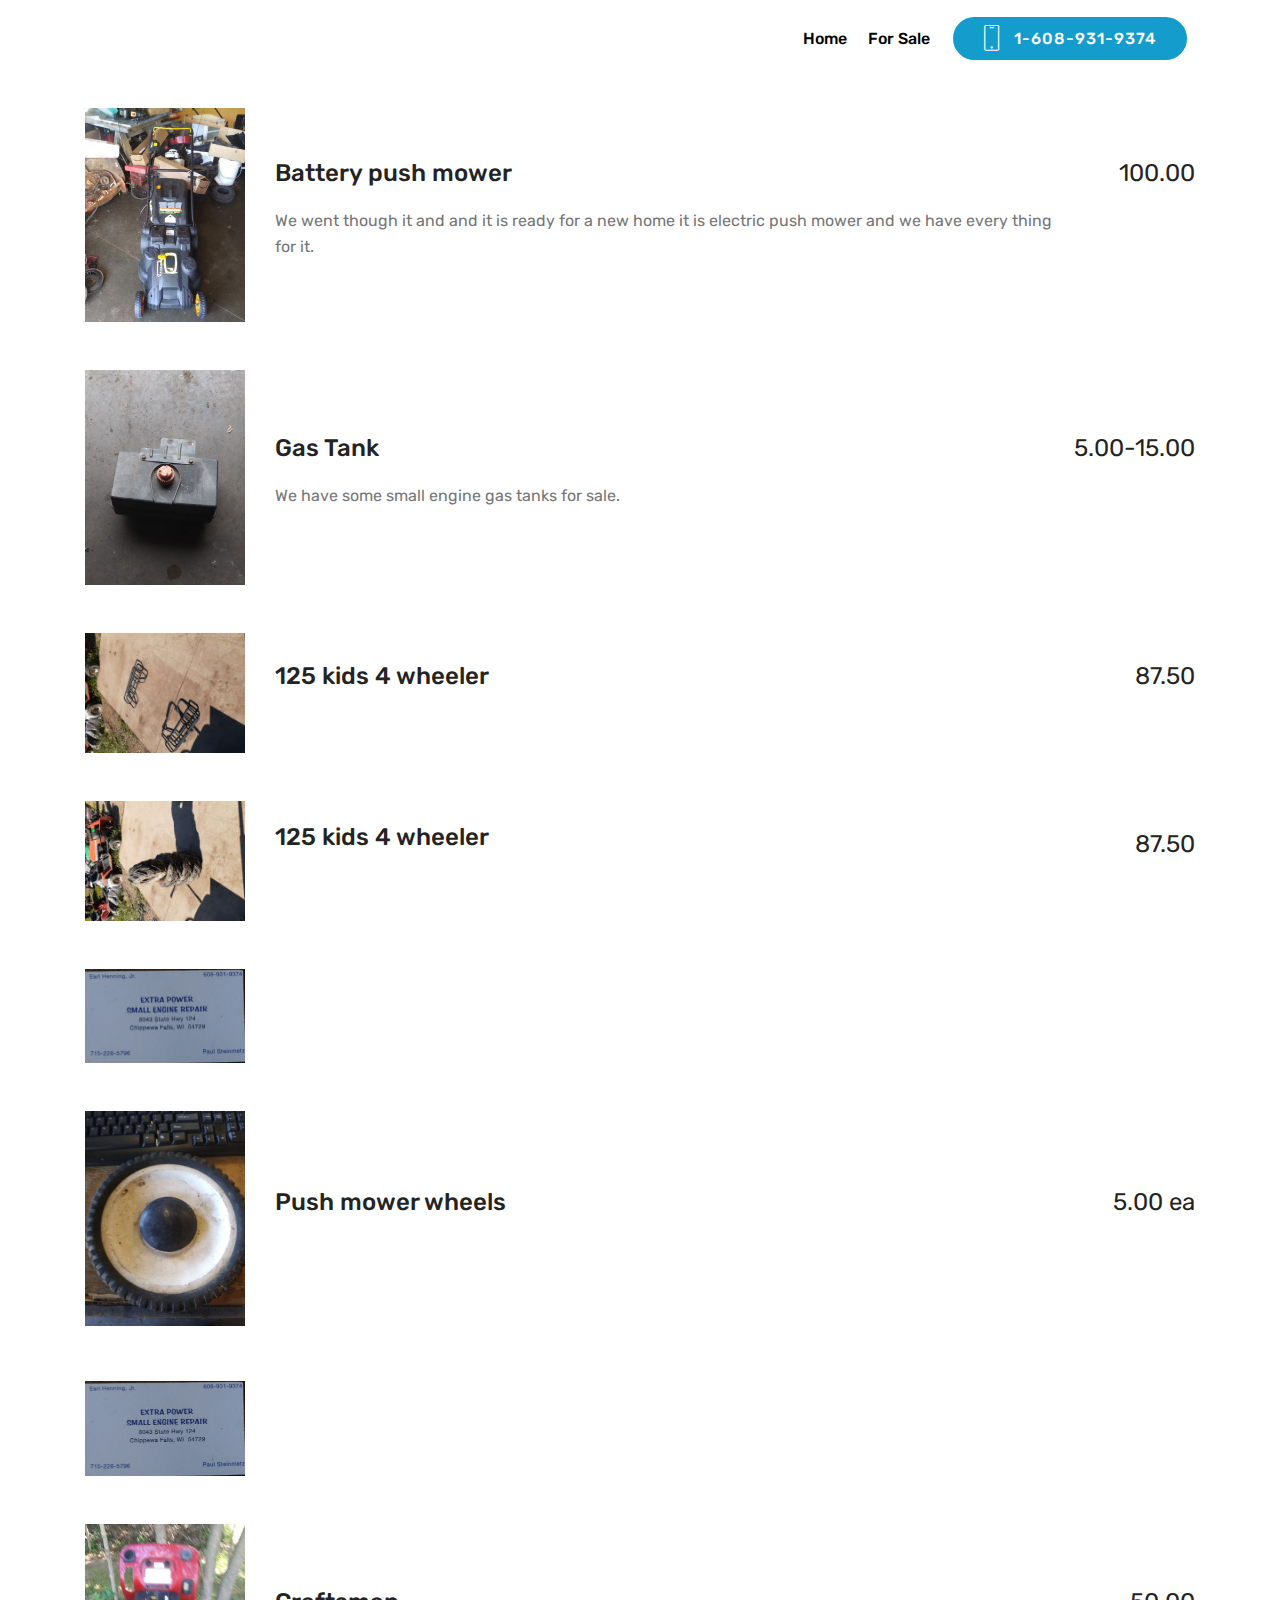
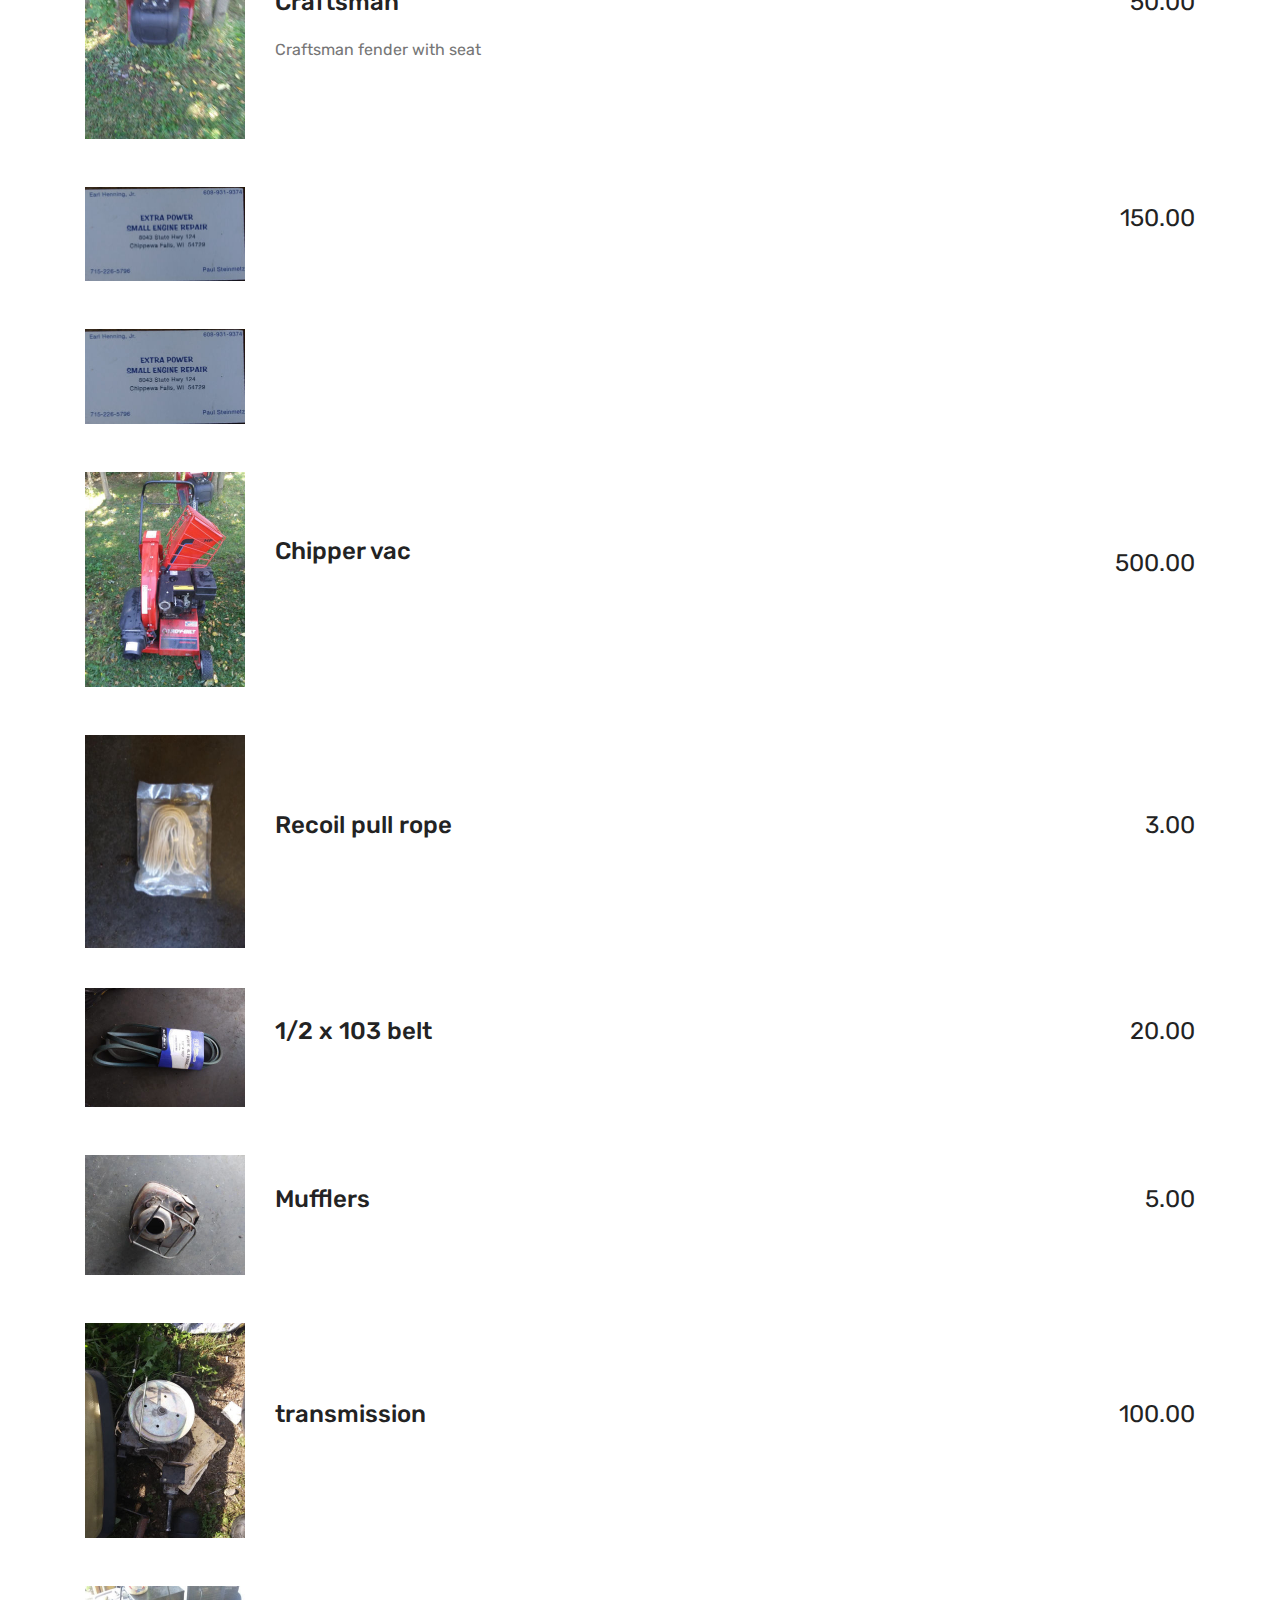
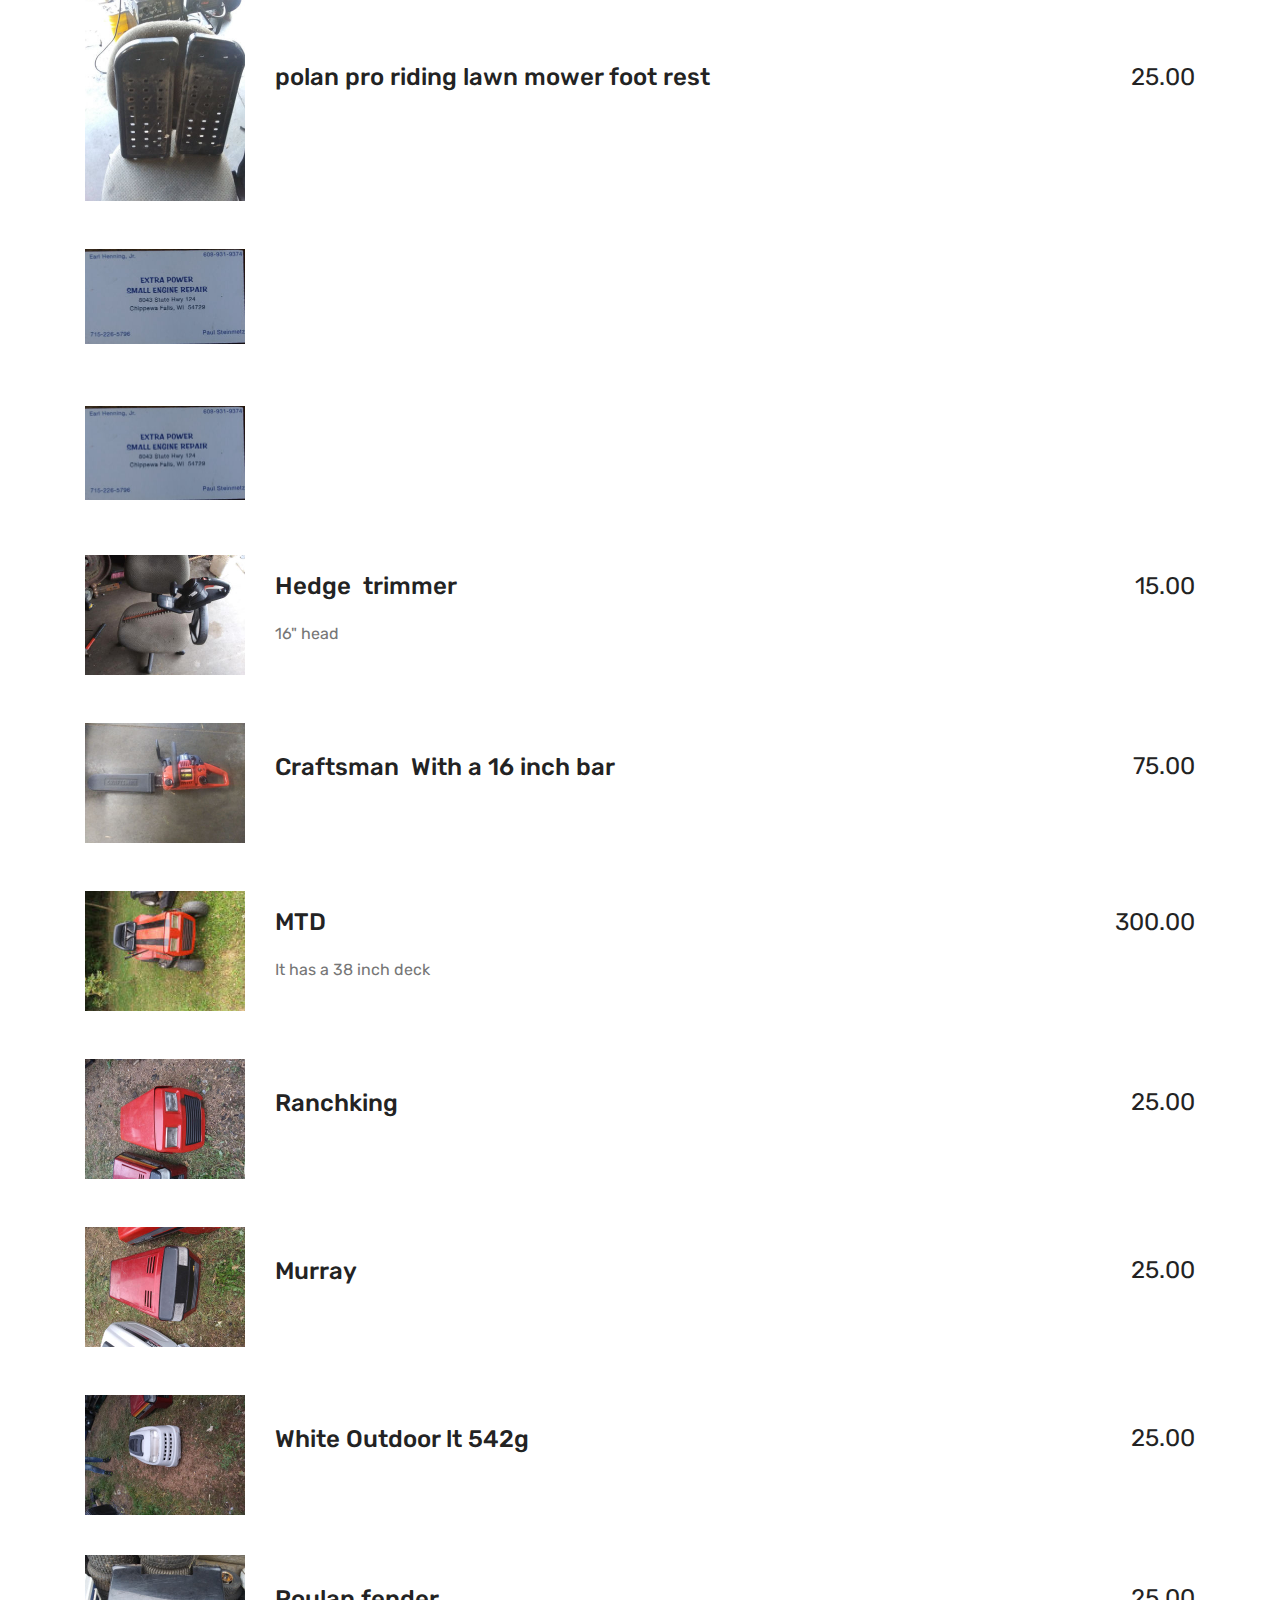
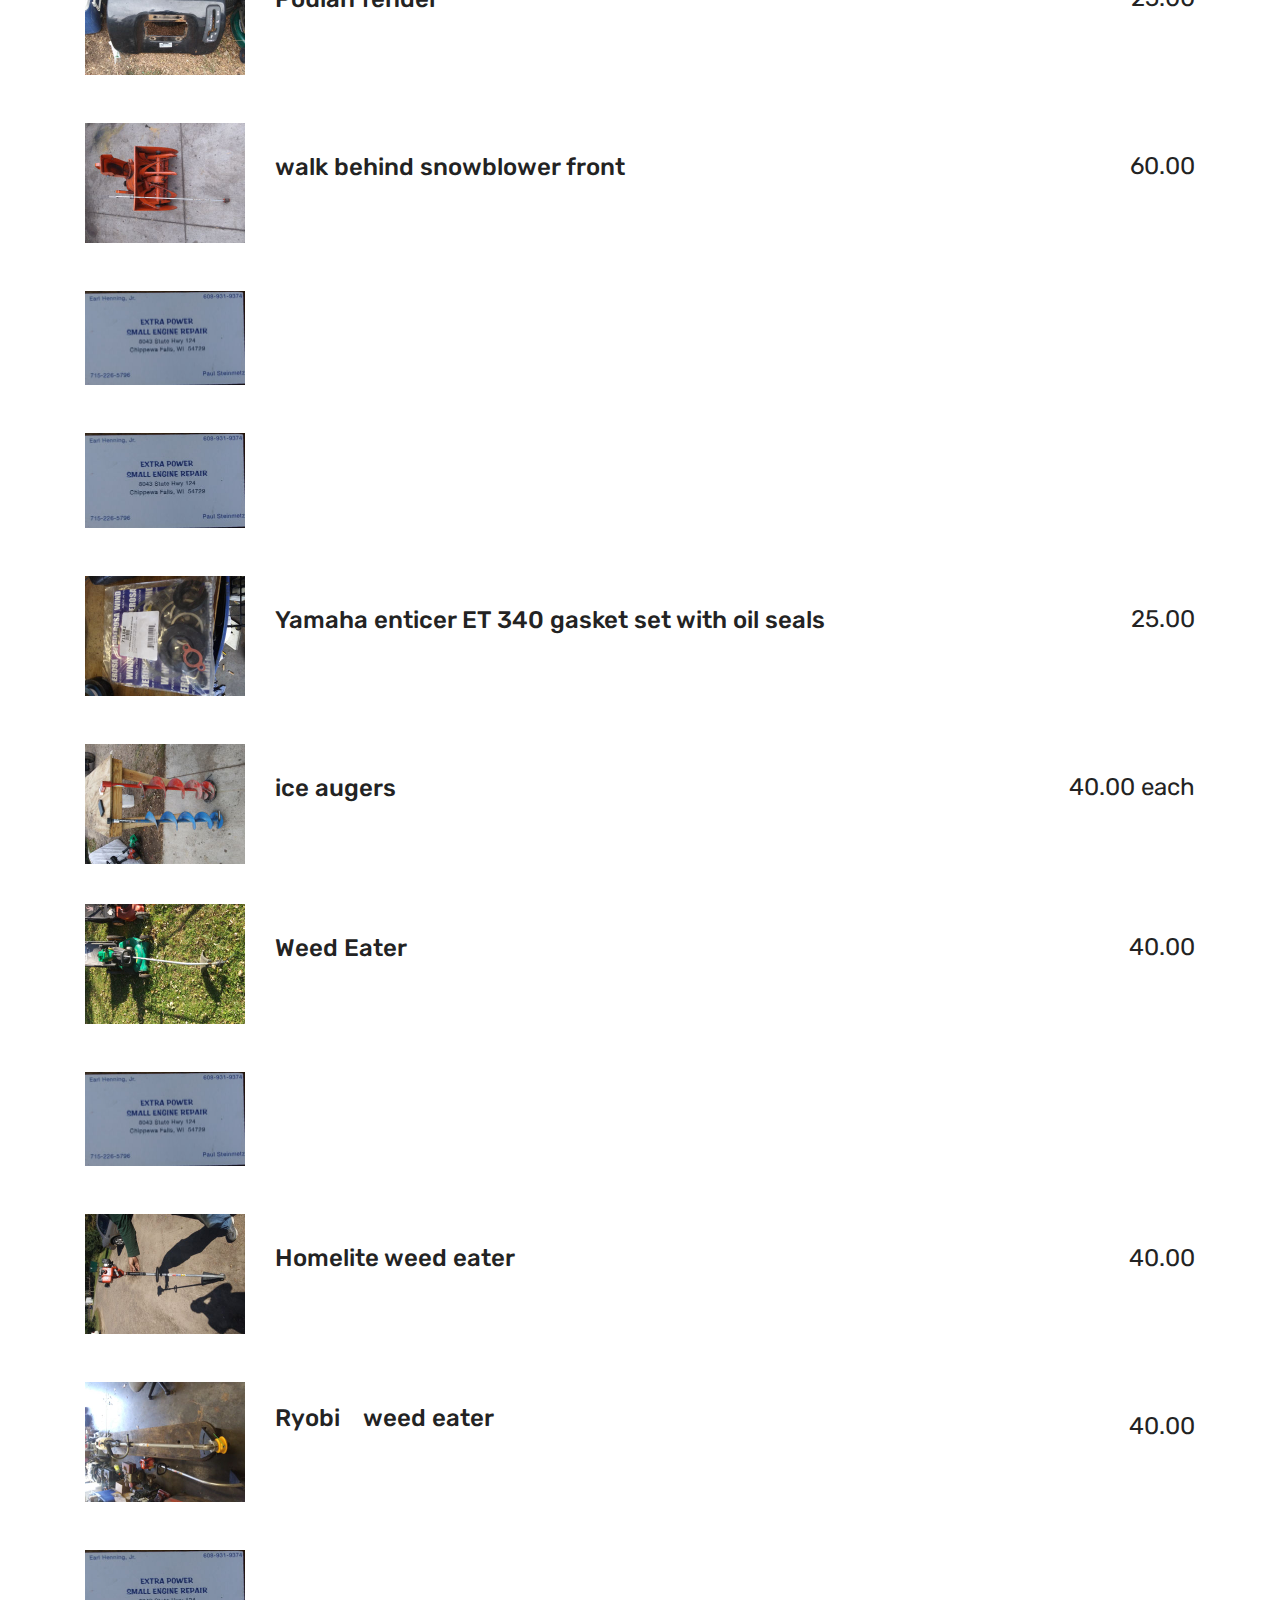
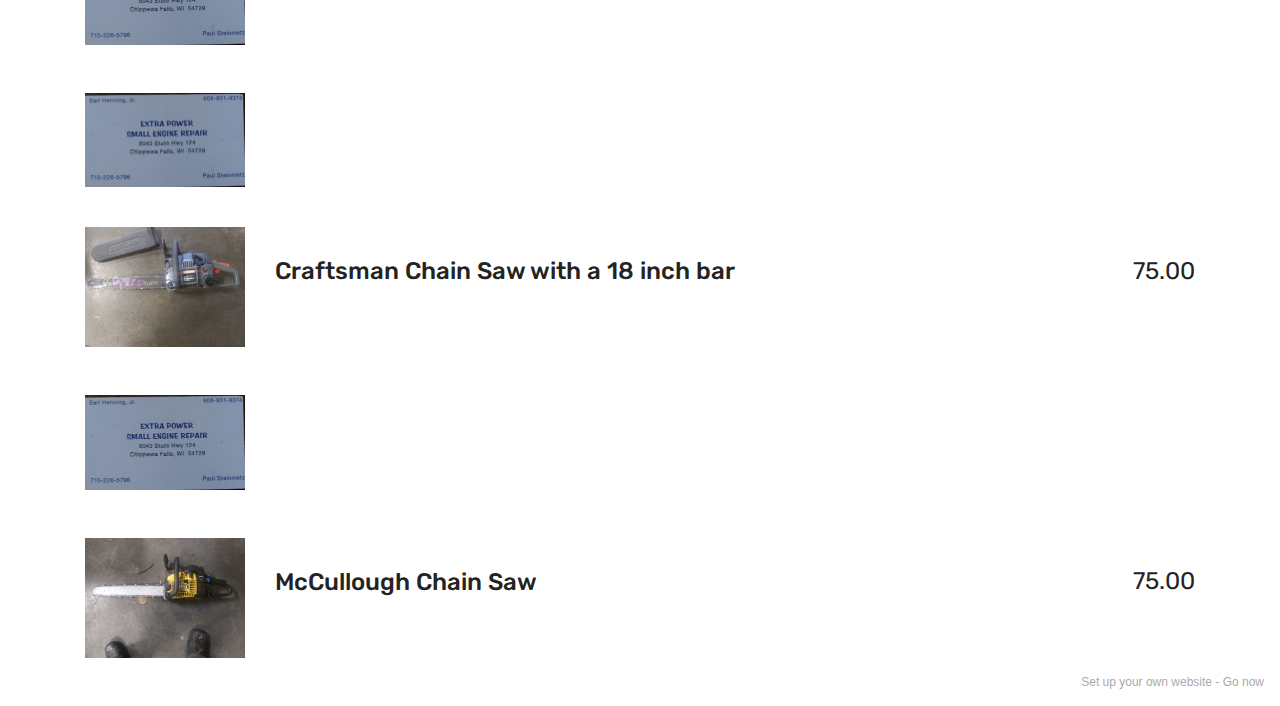
==== commit a57dbf71: "create github pages" ====
--- a/page1.html
+++ b/page1.html
@@ -1,13 +1,14 @@
 <!DOCTYPE html>
 <html  >
 <head>
-  <!-- Site made with Mobirise Website Builder v4.10.15, https://mobirise.com -->
+  <!-- Site made with Mobirise Website Builder v5.1.4, https://mobirise.com -->
   <meta charset="UTF-8">
   <meta http-equiv="X-UA-Compatible" content="IE=edge">
-  <meta name="generator" content="Mobirise v4.10.15, mobirise.com">
+  <meta name="generator" content="Mobirise v5.1.4, mobirise.com">
   <meta name="viewport" content="width=device-width, initial-scale=1, minimum-scale=1">
   <link rel="shortcut icon" href="assets/images/70794561-112525986804572-6385093489712955392-o-128x76.png" type="image/x-icon">
   <meta name="description" content="Web Builder Description">
+  
   
   <title>For Sale</title>
   <link rel="stylesheet" href="assets/web/assets/mobirise-icons/mobirise-icons.css">
@@ -21,8 +22,10 @@
   
   
   
+  
 </head>
 <body>
+  
   <section class="menu cid-rCKnwLvZL3" once="menu" id="menu2-i">
 
     
@@ -53,12 +56,12 @@
             <div class="navbar-buttons mbr-section-btn"><a class="btn btn-sm btn-primary display-4" href="tel:+1-234-567-8901">
                     <span class="btn-icon mbri-mobile mbr-iconfont mbr-iconfont-btn">
                     </span>
-                    1-608-931-9374 or 715-226-5796</a></div>
+                    1-608-931-9374&nbsp;</a></div>
         </div>
     </nav>
 </section>
 
-<section class="engine"><a href="https://mobirise.info/a">online web builder</a></section><section class="services6 cid-rCKDh5i7dd" id="services6-18">
+<section class="services6 cid-rCKDh5i7dd" id="services6-18">
     <!---->
     
     <!---->
@@ -1247,18 +1250,7 @@
             
         </div>
     </div>
-</section>
-
-
-  <script src="assets/web/assets/jquery/jquery.min.js"></script>
-  <script src="assets/popper/popper.min.js"></script>
-  <script src="assets/bootstrap/js/bootstrap.min.js"></script>
-  <script src="assets/tether/tether.min.js"></script>
-  <script src="assets/smoothscroll/smooth-scroll.js"></script>
-  <script src="assets/dropdown/js/nav-dropdown.js"></script>
-  <script src="assets/dropdown/js/navbar-dropdown.js"></script>
-  <script src="assets/touchswipe/jquery.touch-swipe.min.js"></script>
-  <script src="assets/theme/js/script.js"></script>
+</section><section style="background-color: #fff; font-family: -apple-system, BlinkMacSystemFont, 'Segoe UI', 'Roboto', 'Helvetica Neue', Arial, sans-serif; color:#aaa; font-size:12px; padding: 0; align-items: center; display: flex;"><a href="https://mobirise.site/i" style="flex: 1 1; height: 3rem; padding-left: 1rem;"></a><p style="flex: 0 0 auto; margin:0; padding-right:1rem;">Set up your own website - <a href="https://mobirise.site/w" style="color:#aaa;">Go now</a></p></section><script src="assets/web/assets/jquery/jquery.min.js"></script>  <script src="assets/popper/popper.min.js"></script>  <script src="assets/bootstrap/js/bootstrap.min.js"></script>  <script src="assets/tether/tether.min.js"></script>  <script src="assets/smoothscroll/smooth-scroll.js"></script>  <script src="assets/dropdown/js/nav-dropdown.js"></script>  <script src="assets/dropdown/js/navbar-dropdown.js"></script>  <script src="assets/touchswipe/jquery.touch-swipe.min.js"></script>  <script src="assets/theme/js/script.js"></script>  
   
   
 </body>
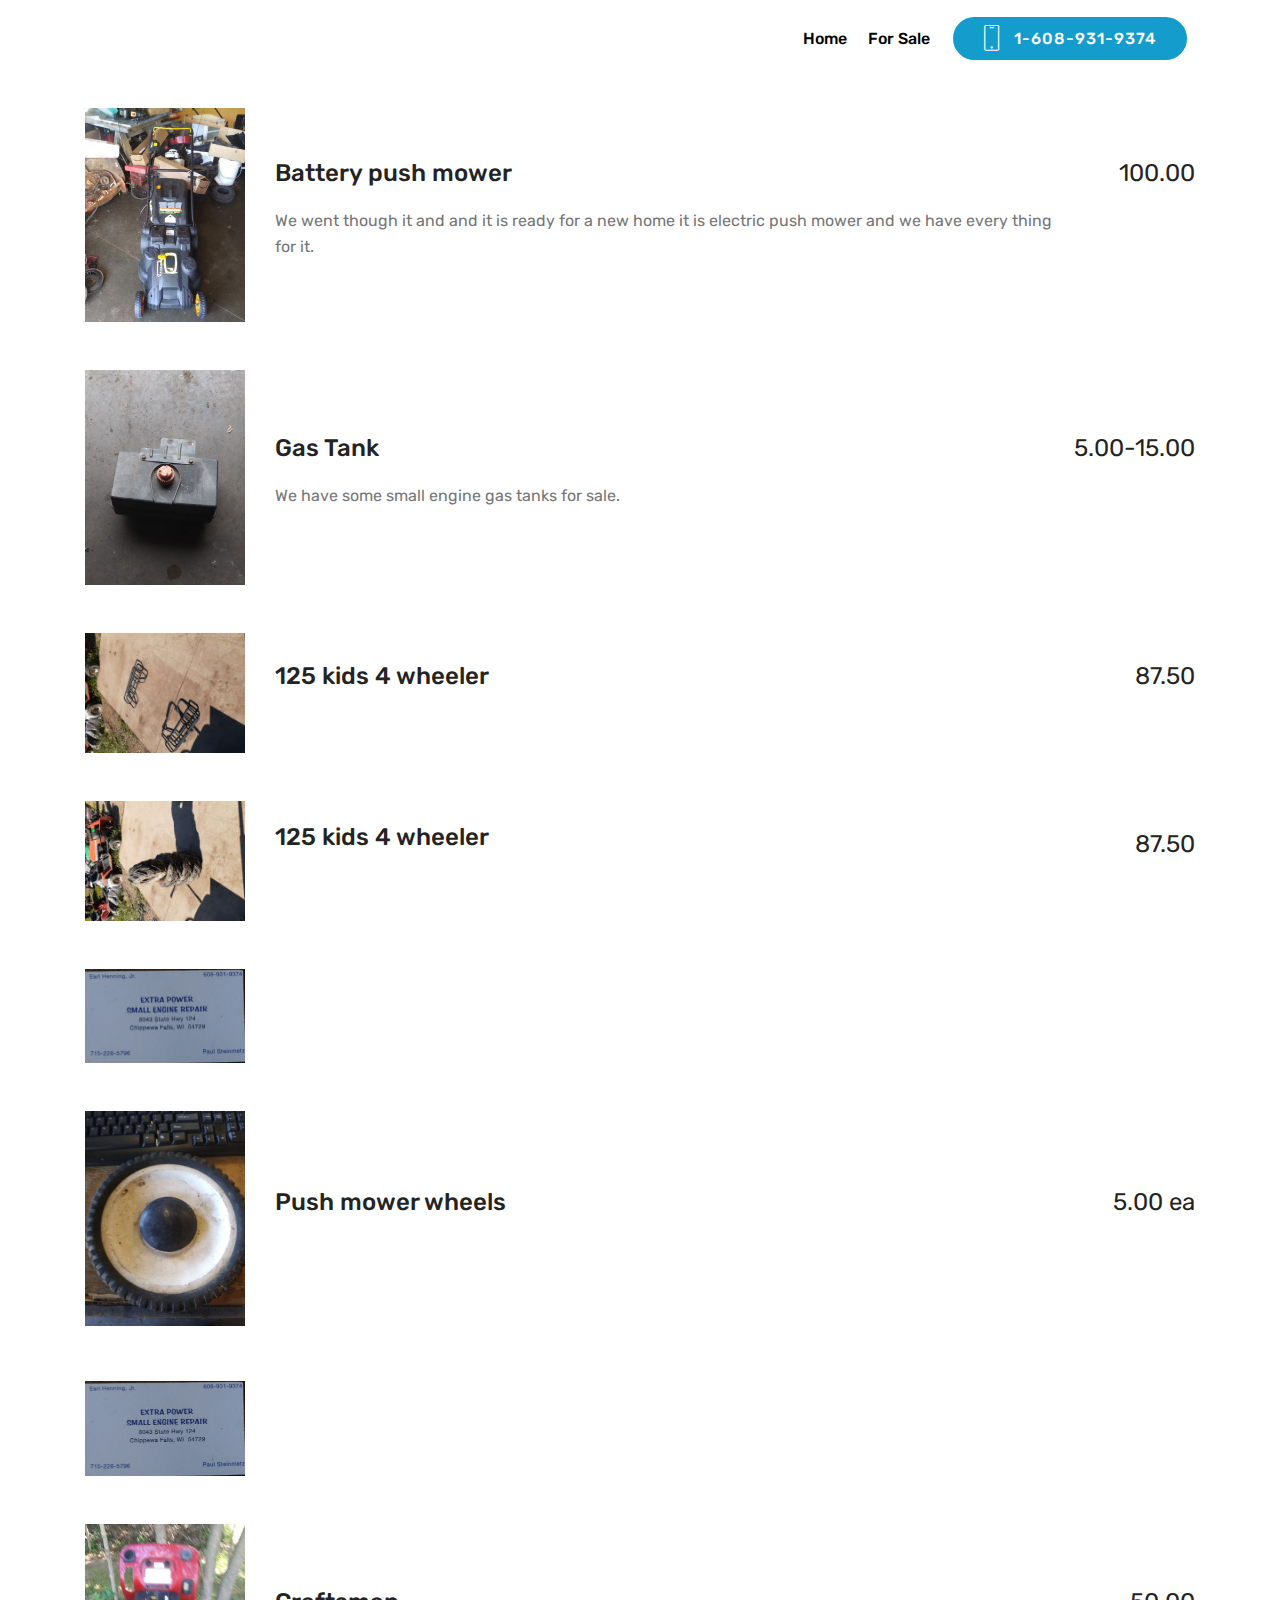
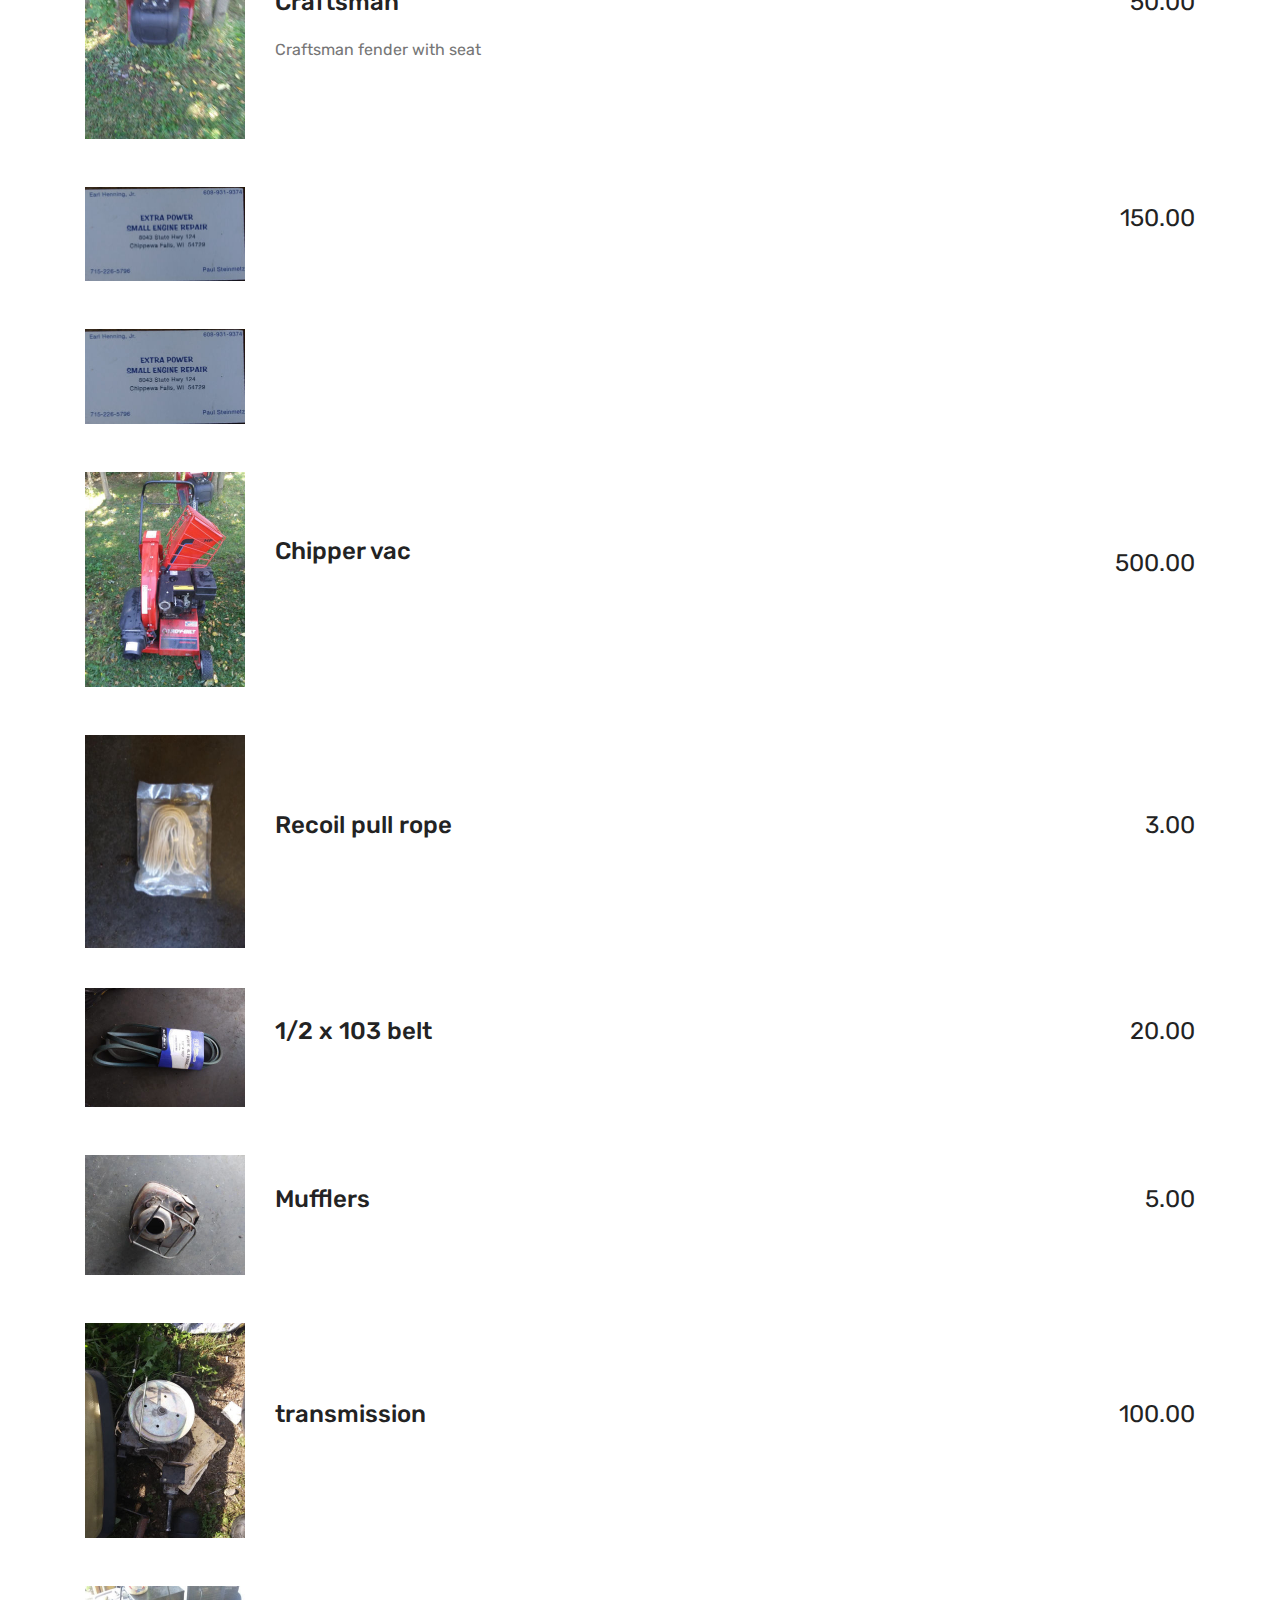
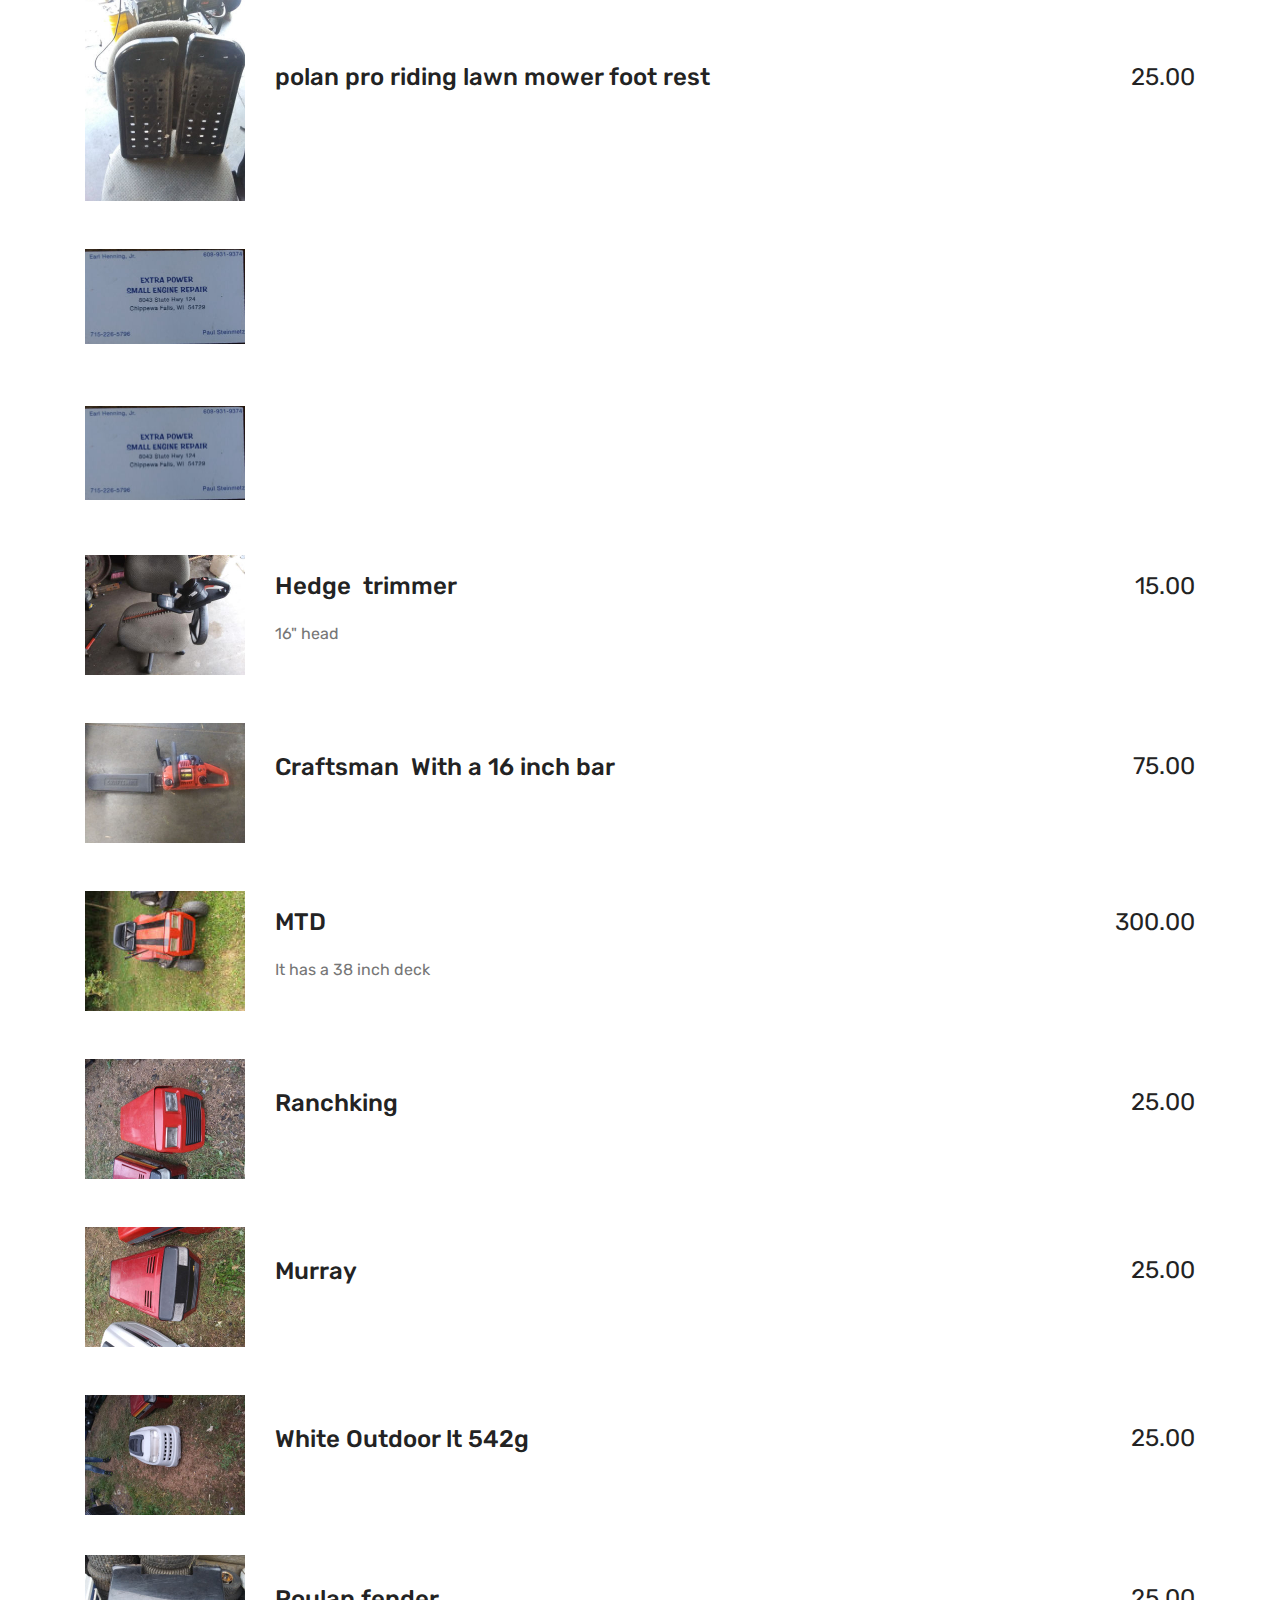
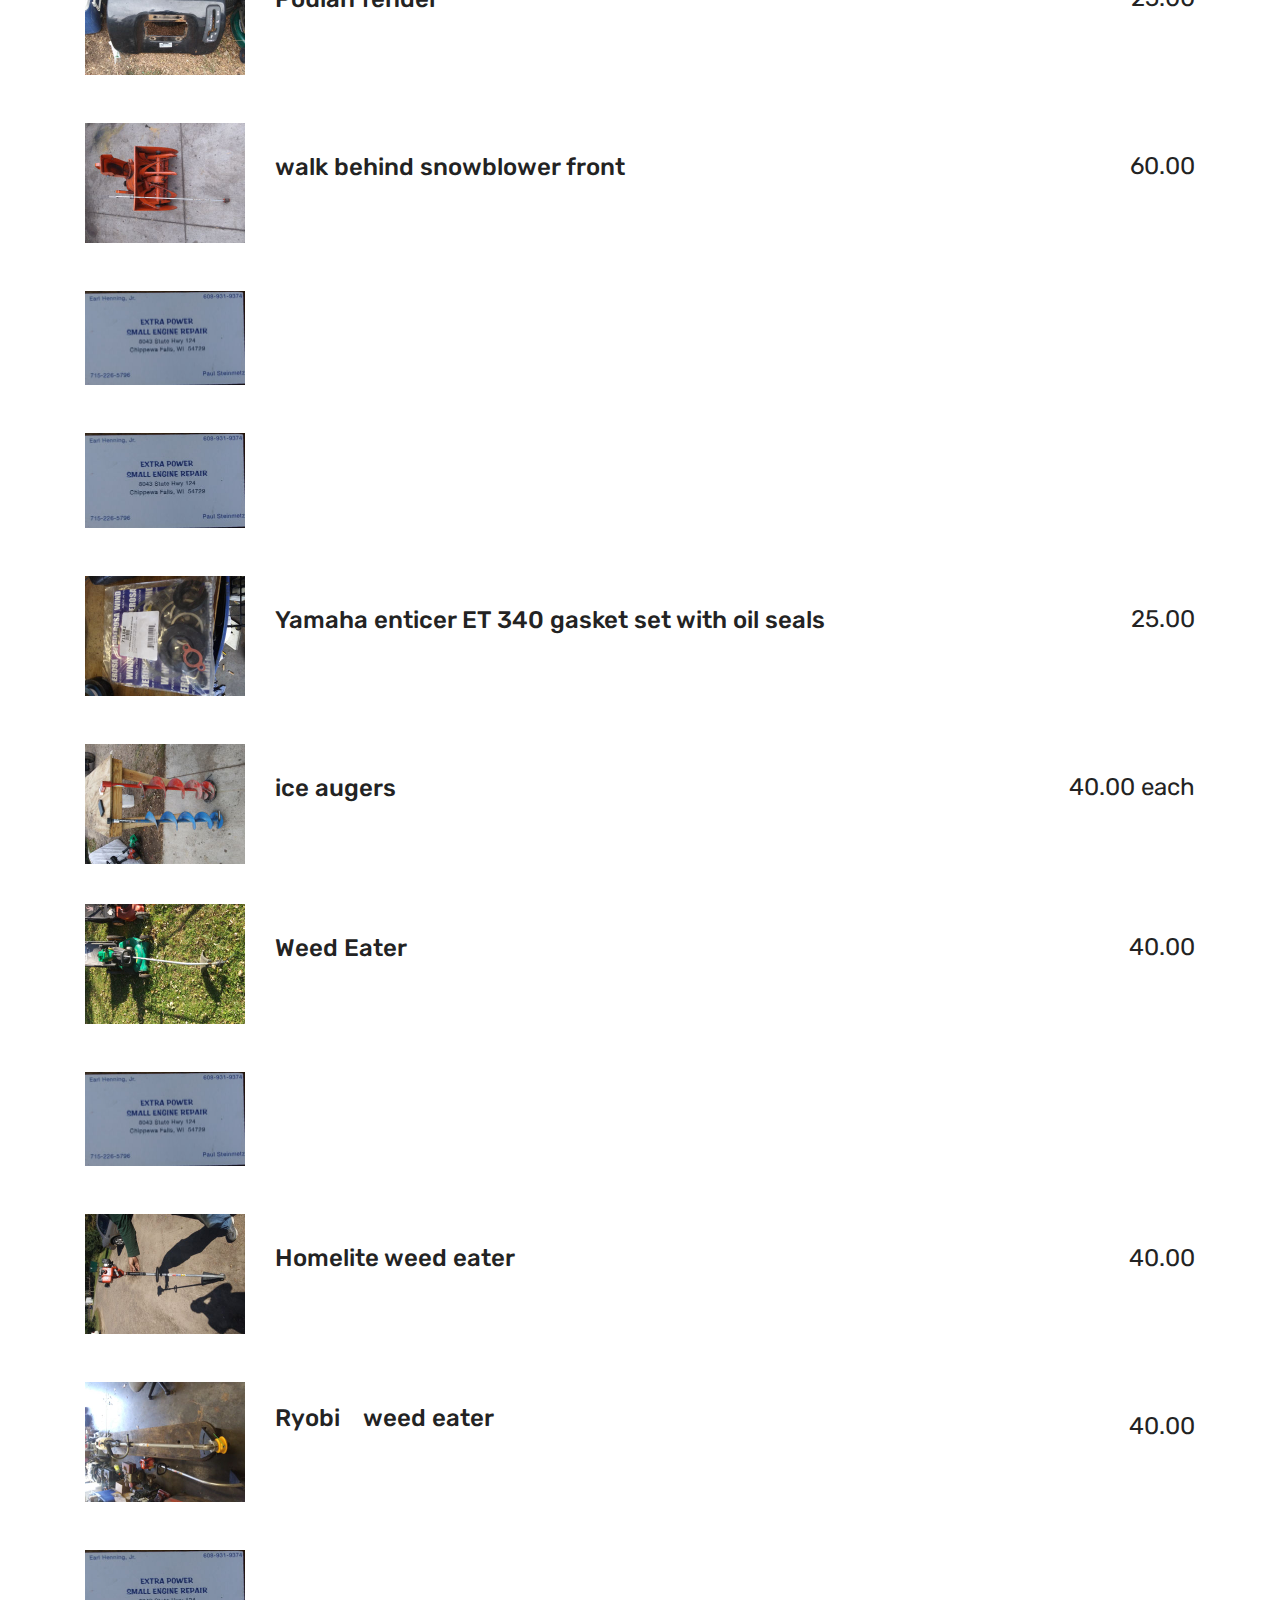
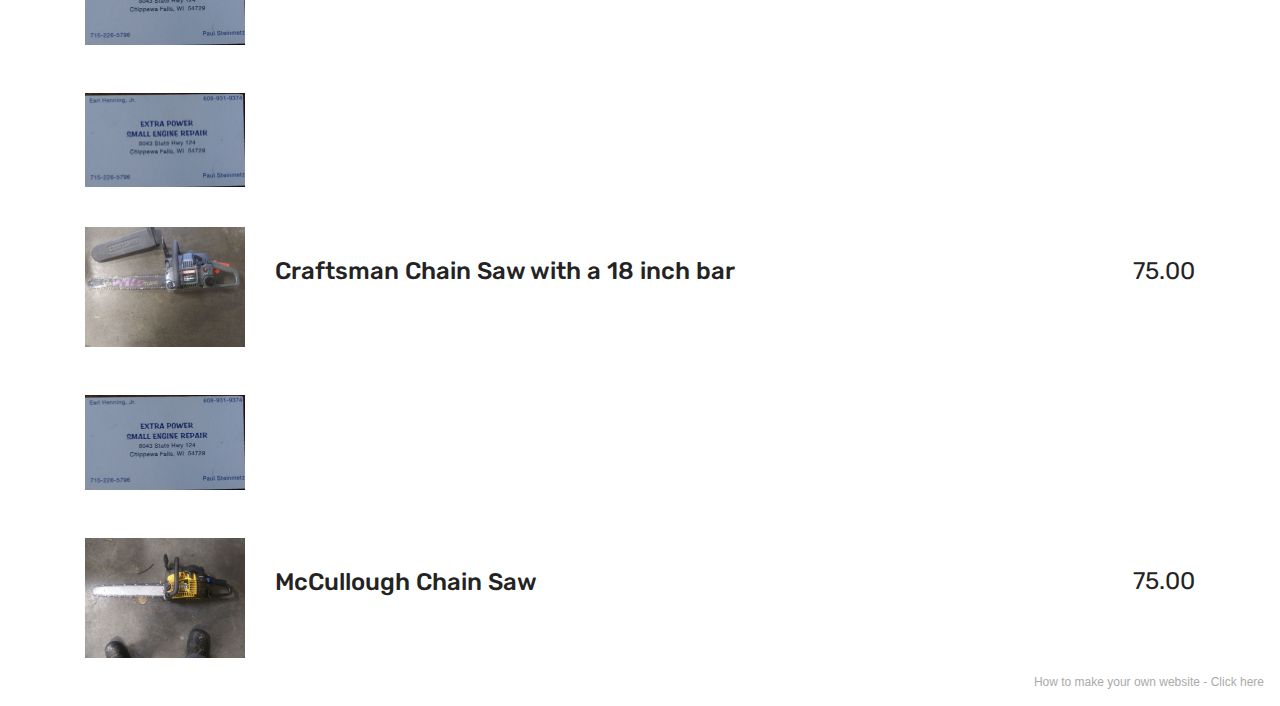
==== commit ee2f5550: "create github pages" ====
--- a/page1.html
+++ b/page1.html
@@ -1250,7 +1250,7 @@
             
         </div>
     </div>
-</section><section style="background-color: #fff; font-family: -apple-system, BlinkMacSystemFont, 'Segoe UI', 'Roboto', 'Helvetica Neue', Arial, sans-serif; color:#aaa; font-size:12px; padding: 0; align-items: center; display: flex;"><a href="https://mobirise.site/i" style="flex: 1 1; height: 3rem; padding-left: 1rem;"></a><p style="flex: 0 0 auto; margin:0; padding-right:1rem;">Set up your own website - <a href="https://mobirise.site/w" style="color:#aaa;">Go now</a></p></section><script src="assets/web/assets/jquery/jquery.min.js"></script>  <script src="assets/popper/popper.min.js"></script>  <script src="assets/bootstrap/js/bootstrap.min.js"></script>  <script src="assets/tether/tether.min.js"></script>  <script src="assets/smoothscroll/smooth-scroll.js"></script>  <script src="assets/dropdown/js/nav-dropdown.js"></script>  <script src="assets/dropdown/js/navbar-dropdown.js"></script>  <script src="assets/touchswipe/jquery.touch-swipe.min.js"></script>  <script src="assets/theme/js/script.js"></script>  
+</section><section style="background-color: #fff; font-family: -apple-system, BlinkMacSystemFont, 'Segoe UI', 'Roboto', 'Helvetica Neue', Arial, sans-serif; color:#aaa; font-size:12px; padding: 0; align-items: center; display: flex;"><a href="https://mobirise.site/o" style="flex: 1 1; height: 3rem; padding-left: 1rem;"></a><p style="flex: 0 0 auto; margin:0; padding-right:1rem;">How to make your own website - <a href="https://mobirise.site/x" style="color:#aaa;">Click here</a></p></section><script src="assets/web/assets/jquery/jquery.min.js"></script>  <script src="assets/popper/popper.min.js"></script>  <script src="assets/bootstrap/js/bootstrap.min.js"></script>  <script src="assets/tether/tether.min.js"></script>  <script src="assets/smoothscroll/smooth-scroll.js"></script>  <script src="assets/dropdown/js/nav-dropdown.js"></script>  <script src="assets/dropdown/js/navbar-dropdown.js"></script>  <script src="assets/touchswipe/jquery.touch-swipe.min.js"></script>  <script src="assets/theme/js/script.js"></script>  
   
   
 </body>
